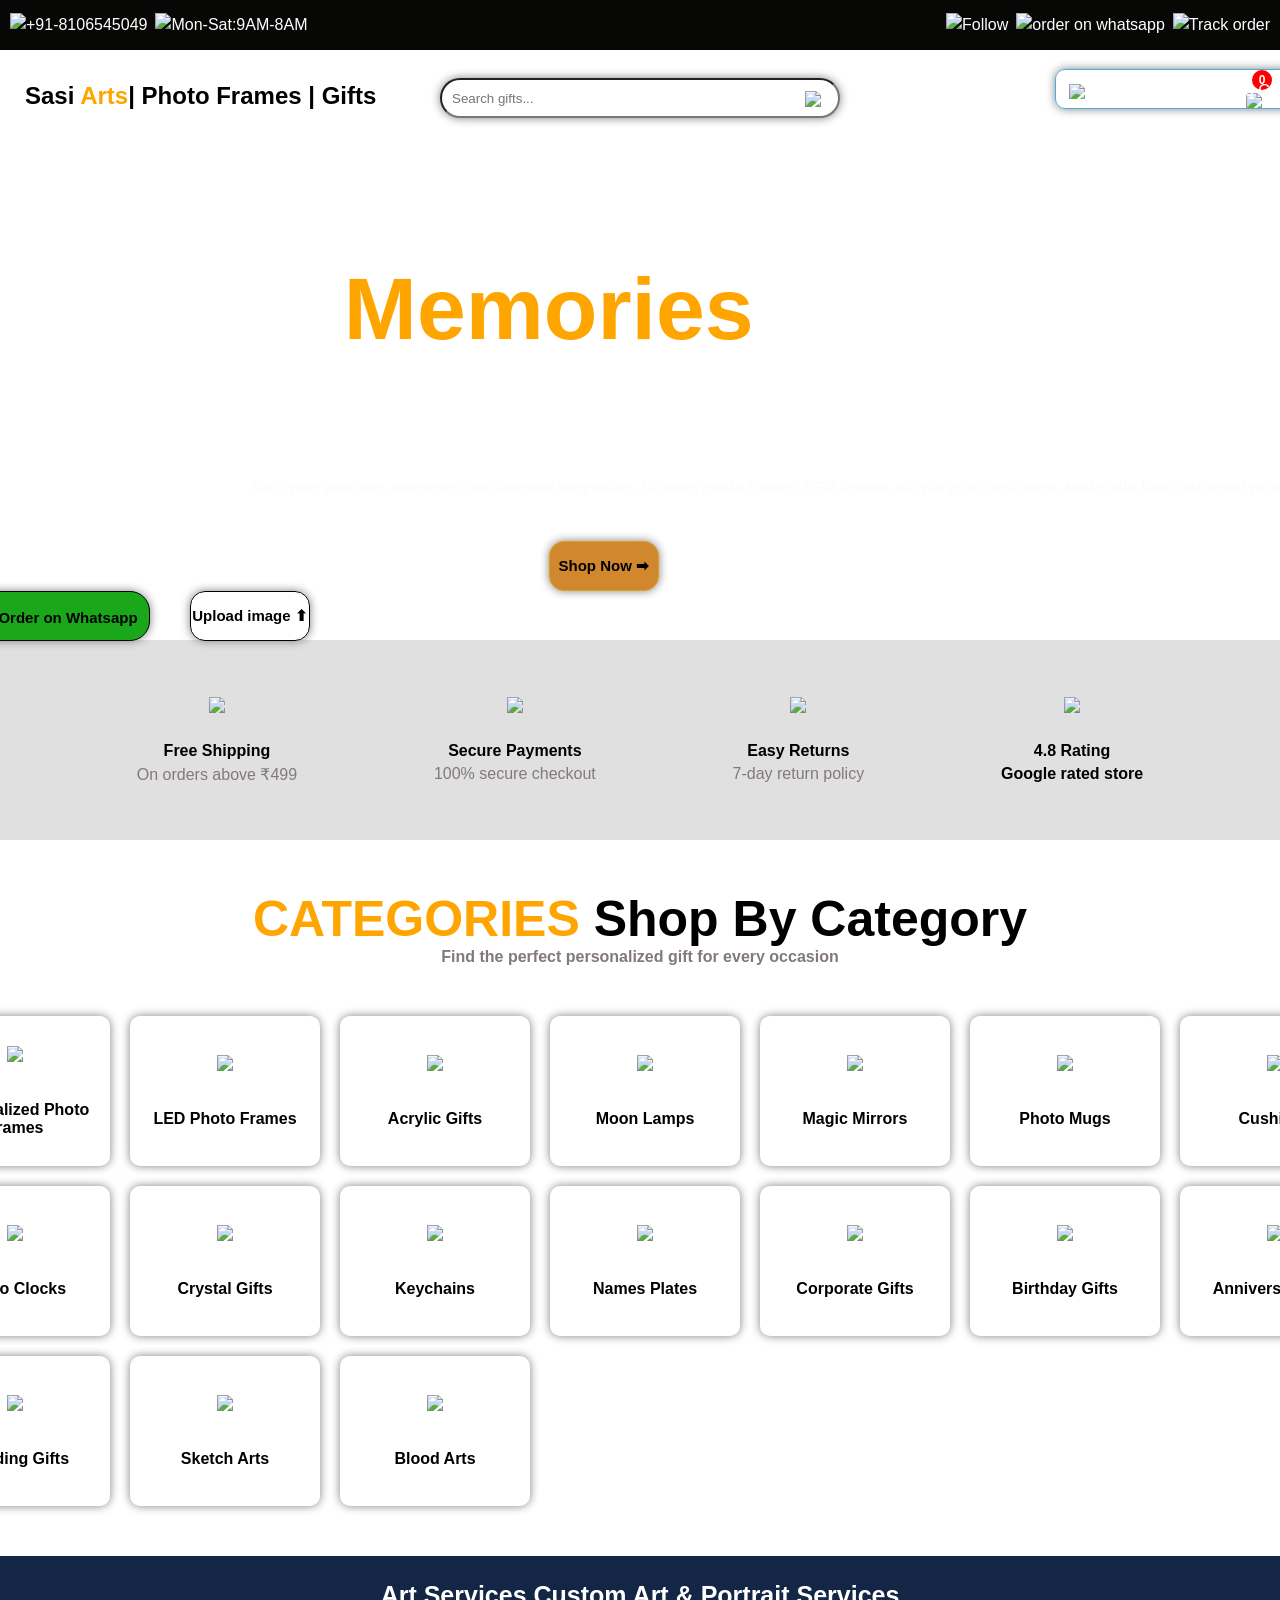
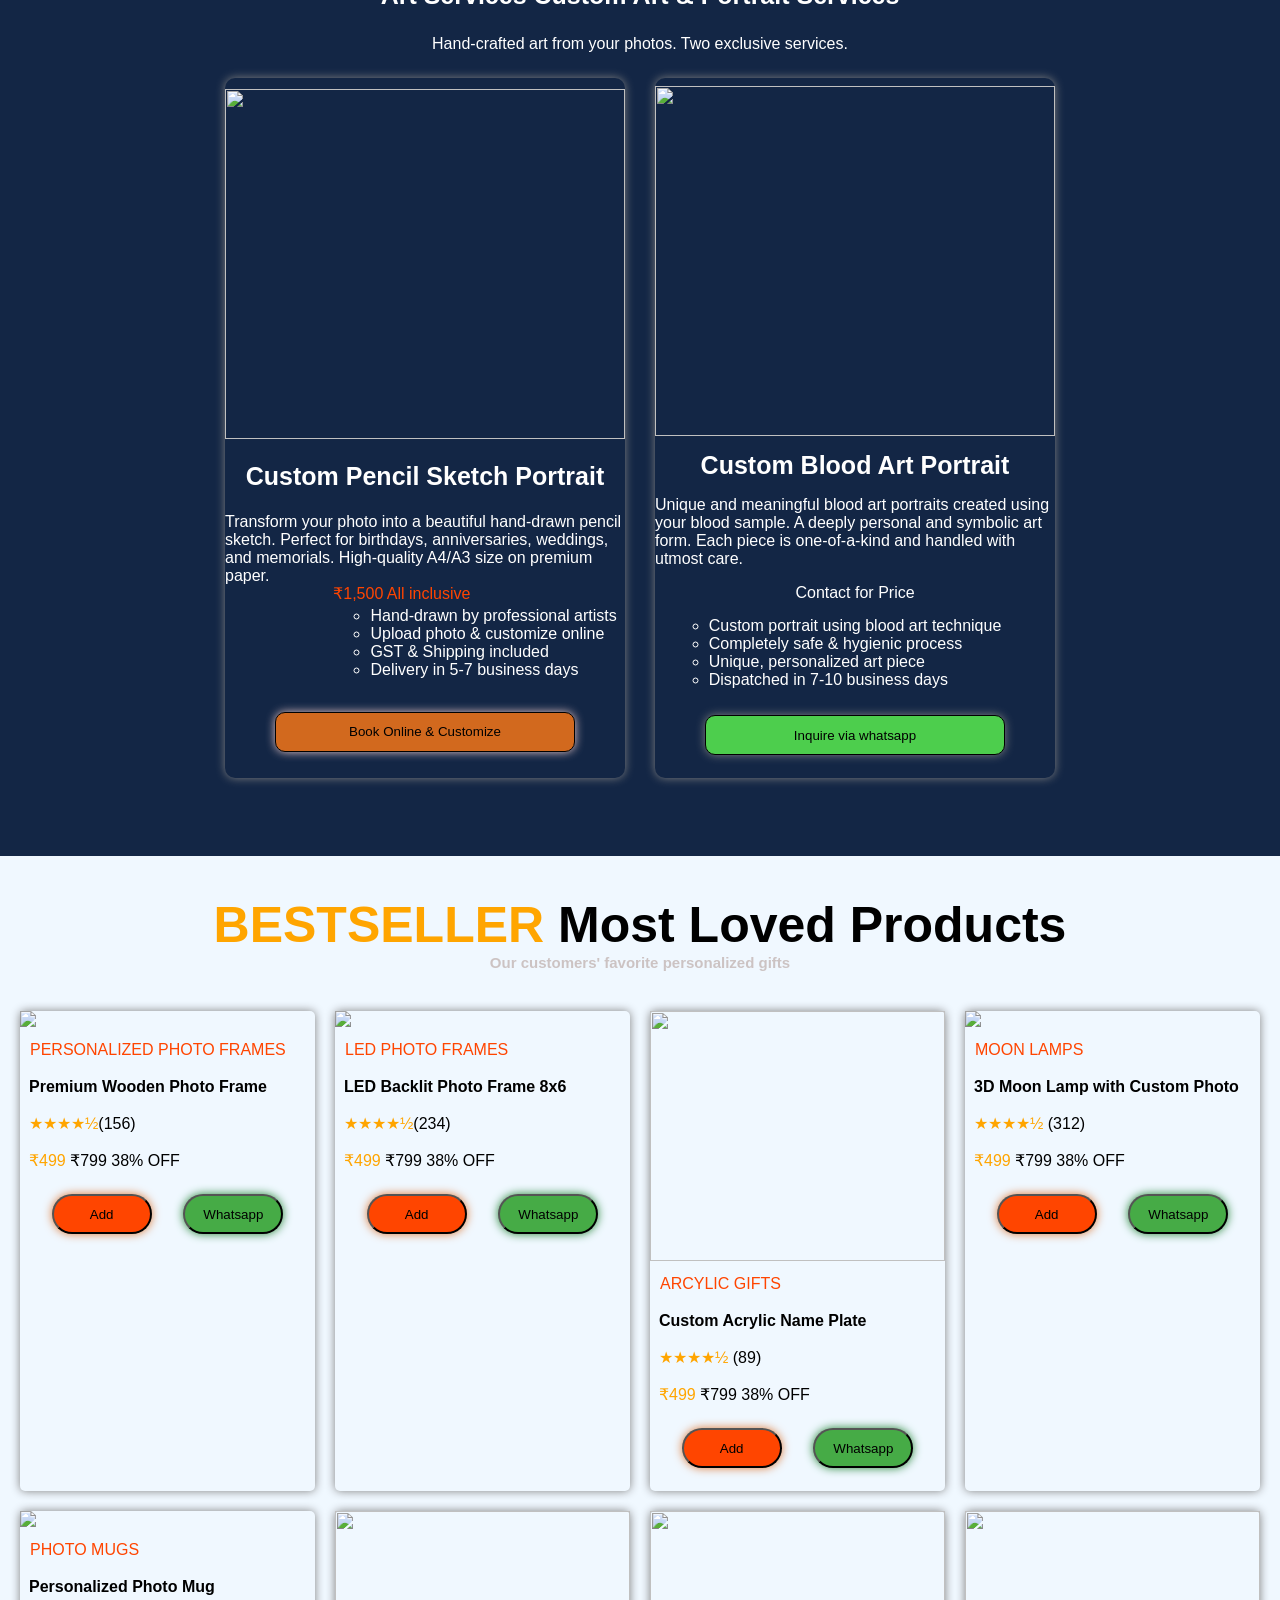
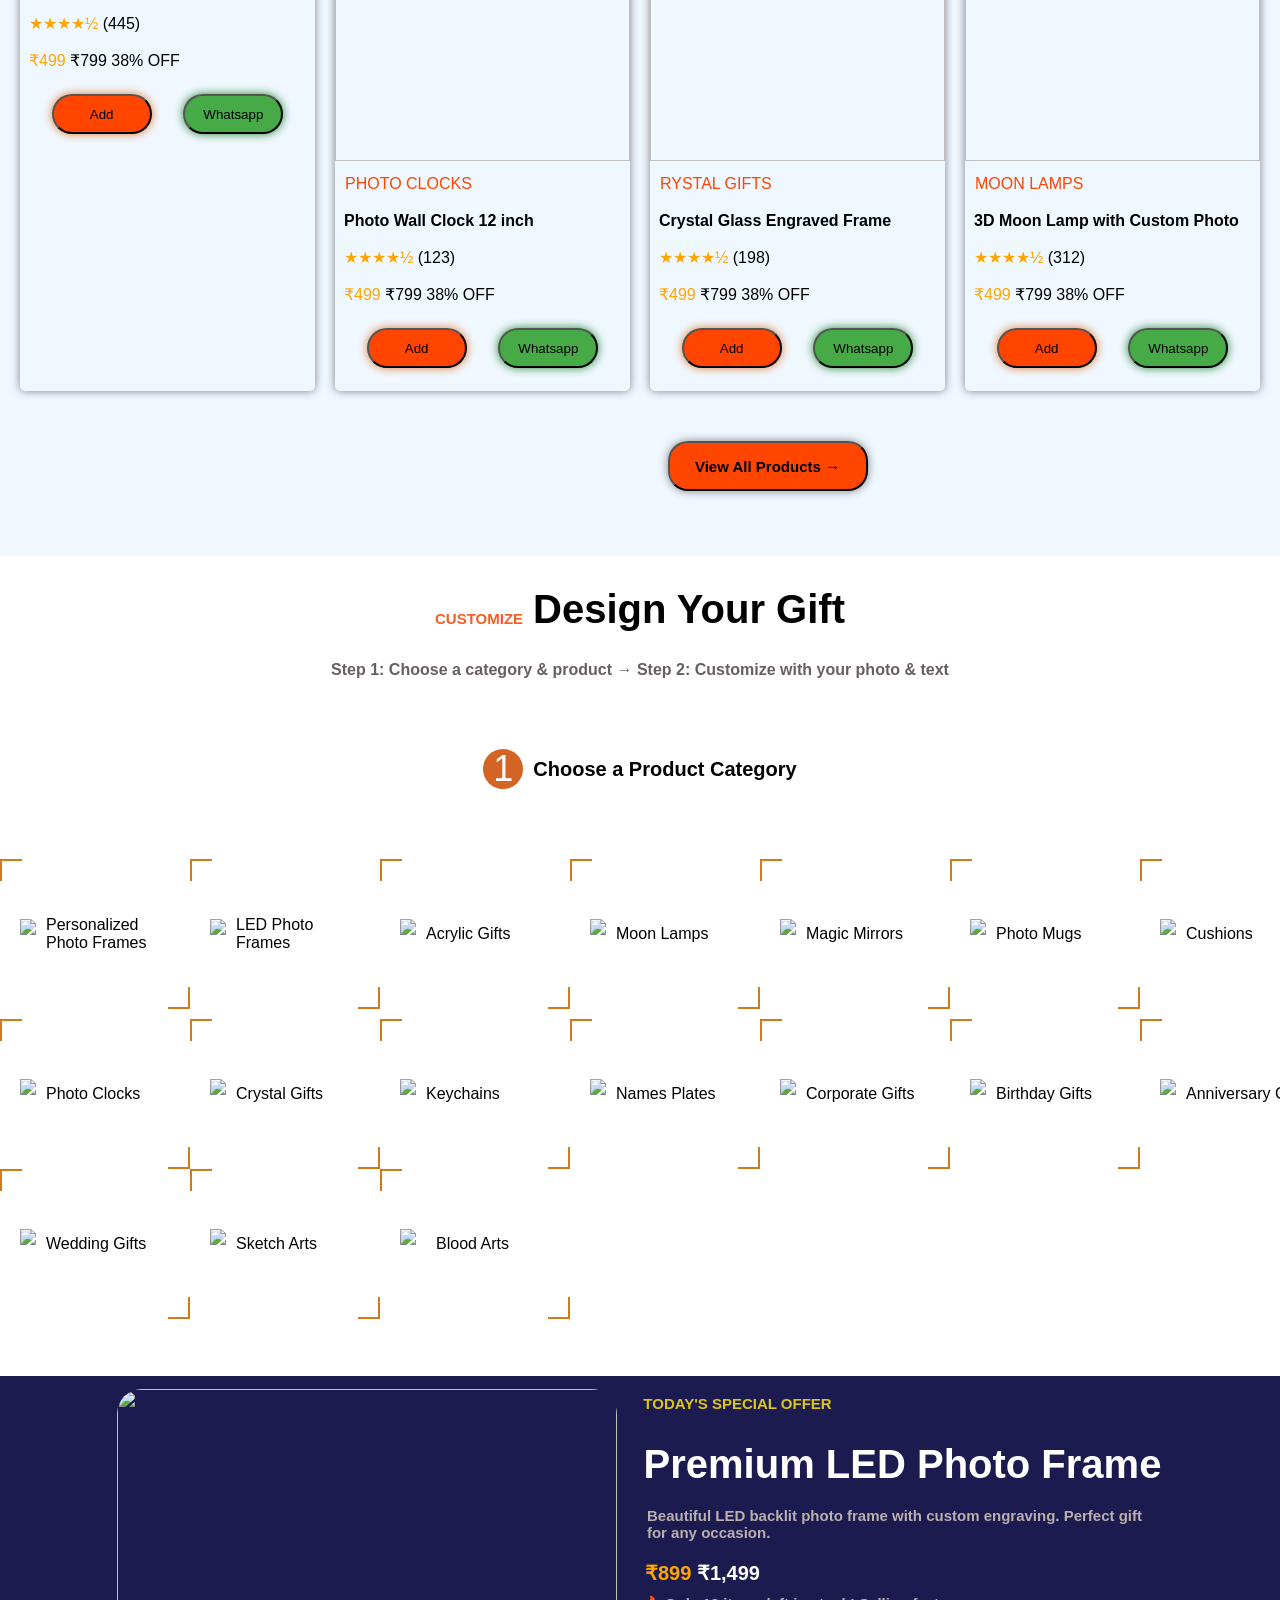
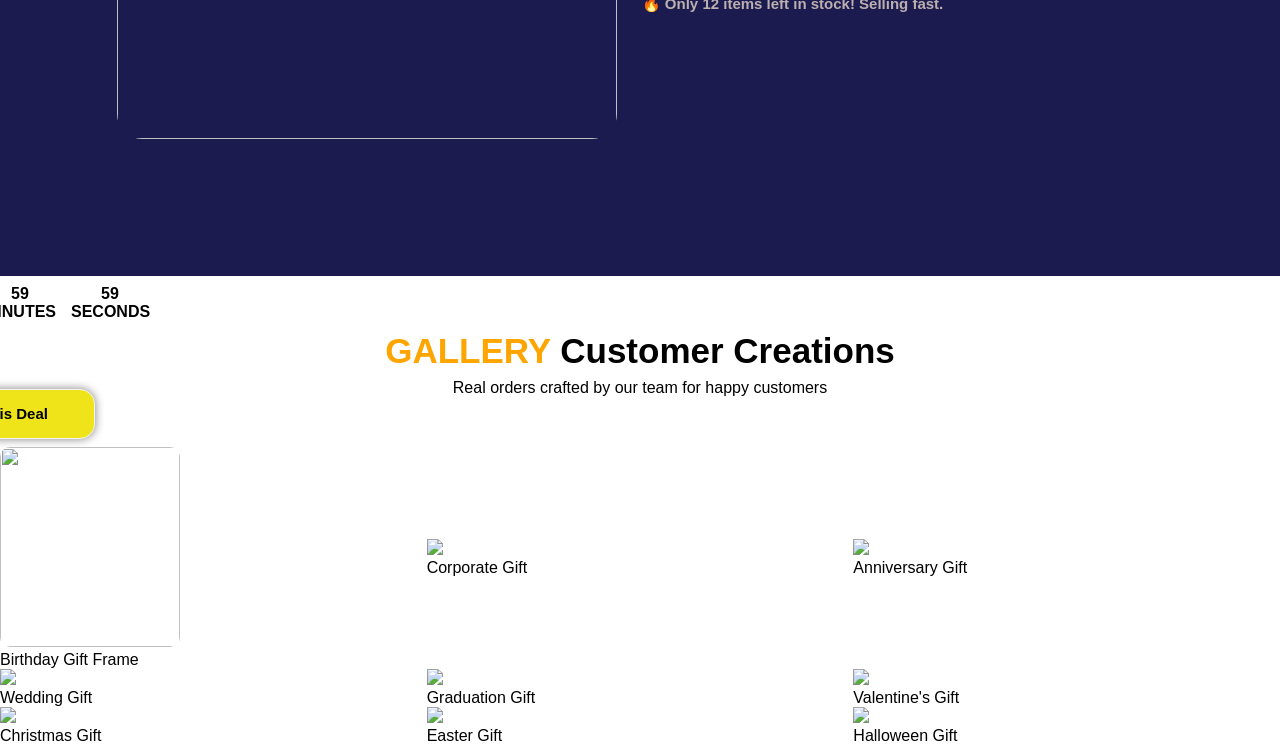
==== index.html @ ccaa00eb "Update index.html" ====
<!DOCTYPE html>
<html lang="en">
<head>
    <meta charset="UTF-8">
    <meta name="viewport" content="width=device-width, initial-scale=1.0">
    <title>Sasi Arts & Photo Frames |Personalized Gifts</title>
    <link rel="stylesheet" href="index.css">
</head>

<body>

<div class="big-container">



                                                        <!-- header section -->

    <div class="container">

        <div class="header">
          <div class="c12">

             <div class="ph-area">
             <img src="telephone.png" height="25" class="ph-img">
             <span><a href="#" class="ph-link">+91-8106545049</a></span>
           </div>

           <div class="time">
            <img src="fast-time.png" height="25" class="time-img">
            <span class="time-span">Mon-Sat:9AM-8AM</span>
           </div>

          </div>
            <div class="c21">
                
           <div class="insta">
           <img src="social.png" height="25" class="insta-img">
           <span><a href="https://www.instagram.com/sasi_arts_and_photo_frames?igsh=NW4yZTU1YXc3ZnZt" class="insta-link">Follow</a></span>
           </div>

           <div class="whatsapp">
           <img src="whatsapp.png" height="25" class="whatsapp-img">
           <span><a href="https://wa.me/918106545049" class="whatsapp-link">order on whatsapp</a></span>
           </div>

          <div class="order-area">
           <img src="delivery.png" height="25" class="order-img">
            <span><a href="#" class="order-link">Track order</a></span>
          </div>

            </div>
        </div>

    </div>


                                                           <!-- Search section -->


    <div class="theme-container">
    
      <div class="left-theme">
        <h2 class="sasi-logo">Sasi <span>Arts</span>| Photo Frames | Gifts</h2>
      </div>

   <div class="search-bar">
    <input type="text" placeholder="Search gifts..." class="search-inputs">
   <span><img src="search.png" height="25" class="search-img"></span>
   </div>
     
    <div class="right-theme">

     <div class="icon-box">
     <img src="whatsapp-logo-removebg-preview.png" height="25" class="whatsapp2">
     <span class="badge">0</span>
     </div>

     <div class="icon-box">
     <img src="like-removebg-preview.png" height="25" class="like">
     <span class="badge">0</span>
     </div>

     <div class="icon-box">
     <img src="tote-bag-removebg-preview.png" height="25" class="tote">
     <span class="badge">0</span>
     </div>

    </div>
    </div>

  
                                                           <!-- Main content of the page -->

<div class="main-content">

  <div class="content">

    <div class="gift-area">
      <p class="gift"><img src="gift.png" height="15"> Premium Personalized Gifts</p>
    </div>
   
    <div class="memory-area">
      <h3 class="memory">Create <span>Memories</span> Through<br>Personalized Gifts</h3>
    </div>

    <div class="para-area">
      <p class="para">Turn your precious moments into timeless keepsakes. Custom photo frames, LED frames, acrylic gifts, and more. Made with love, delivered with care.</p>
    </div>

    <div class="btns">
      <button class="btn">Shop Now ➡</button>
    </div>

    <div class="btns">
      <button class="upload">Upload image ⬆</button>
    </div>

    <div class="btns">
      <button class="whtsapp"><img src="whatsapp-logo.png" height="15" class="whatsapp-pic">Order on Whatsapp</button>
    </div>

  </div>

</div>

                                <!-- Tracking  | Rating Section  | Easy Returns | Payments Secure -->


  <div class="cards">

<div class="card1">
<img src="delivery.png" height="40" class="card1-area">
<span class="shipping">Free Shipping</span>
<p class="free">On orders above ₹499</p>

</div>

<div class="card2">
<img src="secure-payment.png" height="40" class="card2-area">
<span class="payment">Secure Payments</span>
<p class="secure">100% secure checkout</p>

</div>

<div class="card3">
<img src="return-box.png" height="40" class="card3-area">
<span class="returns">Easy Returns</span>
<p class="easy">7-day return policy</p>

</div>

<div class="card4">
<img src="star-rating.png" height="40" class="card4-area">
<span class="rating">4.8 Rating</span>
<p class="star">Google rated store</p>

</div>

  </div>
 
                                                  <!-- Category Section -->

<div class="category-container">

<div class="category-area">
  <h3 class="category1"><span class="cat">CATEGORIES</span> Shop By Category</h3>
  <p class="category2">Find the perfect personalized gift for every occasion</p>
</div>

</div>

                                                     <!-- Grid Section-->

<div class="grid-container">

<div class="grid1">
<img src="frame.png" height="30" class="frame1">
<p class="frame">Personalized Photo Frames</p>
</div>

<div class="grid2">
<img src="light-bulb.png" height="30" class="light1">
<p class="light">LED Photo Frames</p>
</div>

<div class="grid3">
<img src="star.png" height="30" class="star1">
<p class="star">Acrylic Gifts</p>
</div>

<div class="grid4">
<img src="night-mode.png" height="30" class="moon1">
<p class="moon">Moon Lamps</p>
</div>

<div class="grid5">
<img src="mirror.png" height="30" class="mirror1">
<p class="mirror">Magic Mirrors</p>
</div>

<div class="grid6">
<img src="drink-coffee.png" height="30" class="coffee1">
<p class="coffee">Photo Mugs</p>
</div>

<div class="grid7">
<img src="sofa.png" height="30" class="sofa1">
<p class="sofa">Cushions</p>
</div>

<div class="grid8">
<img src="clock (1).png" height="30" class="clock1">
<p class="clock">Photo Clocks</p>
</div>

<div class="grid9">
  <img src="jewellery.png" height="30" class="jewellery1">
  <p class="jewellery">Crystal Gifts</p>
</div>

<div class="grid10">
  <img src="keychain.png" height="30" class="keychain1">
  <p class="keychain">Keychains</p>
</div>

<div class="grid11">
  <img src="identity-card.png" height="30" class="identity">
  <p class="identity-card">Names Plates</p>
</div>

<div class="grid12">
  <img src="gift (1).png" height="30" class="gift(1)">
  <p class="gifted">Corporate Gifts</p>
</div>

<div class="grid13">
  <img src="calendar.png" height="30" class="calendar">
  <p class="calendar1">Birthday Gifts</p>
</div>

<div class="grid14">
  <img src="heart-box.png" height="30" class="heart">
  <p class="heart-box">Anniversary Gift</p>
</div>

<div class="grid15">
  <img src="envelope.png" height="30" class="envelope1">
  <p class="envelope">Wedding Gifts</p>
</div>

<div class="grid16">
  <img src="colored-pencils.png" height="30" class="colored">
  <p class="pencils">Sketch Arts</p>
</div>

<div class="grid17">
  <img src="paint-palette.png" height="30" class="paint">
  <p class="palette">Blood Arts</p>
</div>
</div>

                                            <!--Custom Arts & Portrait Services-->

<div class="custom-services">

  <div class="custom-area">
<h3 class="tag">Art Services Custom Art & Portrait Services</h3>
<p class="tag1">Hand-crafted art from your photos. Two exclusive services.</p>
  </div>

<div class="sketch-blood">
    <div class="sketch-cards">
    <img src="WhatsApp Image 2026-06-26 at 9.05.30 PM.jpeg" height="200" class="pic1">
    <h3 class="pic-para">Custom Pencil Sketch Portrait</h3>
    <p class="para-pic">Transform your photo into a beautiful hand-drawn pencil sketch. Perfect for birthdays, anniversaries, weddings, and memorials. High-quality A4/A3 size on premium paper.</p>
    <p class="cash">₹1,500 All inclusive</p>
    <ul class="ul1">
      <li>Hand-drawn by professional artists</li>
      <li>Upload photo & customize online</li>
      <li>GST & Shipping included</li>
      <li>Delivery in 5-7 business days</li>
    </ul>
    <button class="online">Book Online & Customize</button>
  </div>

  <div class="blood-cards">
    <img src="WhatsApp Image 2026-06-26 at 9.06.31 PM.jpeg" height="200" class="photo1">
    <h3 class="tag2">Custom Blood Art Portrait</h3>
    <p class="tag3">Unique and meaningful blood art portraits created using your blood sample. A deeply personal and symbolic art form. Each piece is one-of-a-kind and handled with utmost care.</p>
    <p class="price">Contact for Price</p>
    <ul>
      <li>Custom portrait using blood art technique</li>
      <li>Completely safe & hygienic process</li>
      <li>Unique, personalized art piece</li>
      <li>Dispatched in 7-10 business days</li>
    </ul>
    <button class="inquire">Inquire via whatsapp</button>
  </div>
</div>


</div>


                                                   <!--Most Loved Products section-->

<div class="loved-section">


 <div class="heading-section">
    <h3 class="best-seller"><span>BESTSELLER </span>Most Loved Products</h3>
    <p class="best-sell">Our customers' favorite personalized gifts</p>
  </div>
<div class="products-section">


  <div class="pencil-images">
<img src="pexels-lucas-george-wendt-2279952-4519775.jpg" height="250" class="pencil-area">
<p class="pencil1">PERSONALIZED PHOTO FRAMES</p>
<p class="pencil2">Premium Wooden Photo Frame</p>
<p class="pencil3"><span>★★★★½</span>(156)</p>
<p class="offer"><span>₹499 </span> ₹799 38% OFF</p>
<div class="buttons">
  <button class="pencil-btn">Add</button>
<button class="pencil-btn1">Whatsapp</button>
</div>
  </div>

  <div class="led-images">
    <img src="pexels-didsss-1367230.jpg" height="250" class="led-area">
    <p class="led1">LED PHOTO FRAMES</p>
    <p class="led2">LED Backlit Photo Frame 8x6</p>
    <p class="led3"><span>★★★★½</span>(234)</p>
    <p class="offer"><span>₹499 </span>₹799 38% OFF</p>
    <div class="buttons">
      <button class="led-btn">Add</button>
    <button class="led-btn1">Whatsapp</button>
    </div>
  </div>

  <div class="watch-images">
    <img src="pexels-oguz-kagan-cevik-247212801-31642726.jpg" height="250" class="watch-area">
    <p class="watch1">ARCYLIC GIFTS</p>
    <p class="watch2">Custom Acrylic Name Plate</p>
    <p class="watch3"><span>★★★★½</span>
(89)</p>
    <p class="offer"><span>₹499 </span> ₹799 38% OFF</p>
  <div class="buttons">
      <button class="watch-btn">Add</button>
    <button class="watch-btn1">Whatsapp</button>
  </div>
  </div>

  <div class="headphone-images">
    <img src="pexels-spal-210927.jpg" height="250" class="headphone-area">
    <p class="head1">MOON LAMPS</p>
    <p class="head2">3D Moon Lamp with Custom Photo</p>
    <p class="head3"><span>★★★★½</span>
(312)</p>
    <p class="offer"><span>₹499 </span> ₹799 38% OFF</p>
    <div class="buttons">
      <button class="head-btn">Add</button>
    <button class="head-btn1">Whatsapp</button>
    </div>
  </div>

  <div class="mugs-images">
    <img src="pexels-arturoaez225-30443919.jpg" height="250" class="mugs-area">
    <p class="mug1">PHOTO MUGS</p>
    <p class="mug2">Personalized Photo Mug</p>
    <p class="mug3"><span>★★★★½</span>
(445)</p>
    <p class="offer"><span>₹499 </span> ₹799 38% OFF</p>
    <div class="buttons">
      <button class="mug-btn">Add</button>
    <button class="mug-btn1">Whatsapp</button>
    </div>
  </div>

  <div class="wall-images">
    <img src="pexels-ron-lach-10676926.jpg" height="250" class="wall-area">
    <p class="wall1">PHOTO CLOCKS</p>
    <p class="wall2">Photo Wall Clock 12 inch</p>
    <p class="wall3"><span>★★★★½</span>
(123)</p>
    <p class="offer"><span>₹499 </span> ₹799 38% OFF</p>
   <div class="buttons">
     <button class="wall-btn">Add</button>
    <button class="wall-btn1">Whatsapp</button>
   </div>
  </div>

  <div class="shoes-images">
    <img src="pexels-adanvdo-42038771-8079829.jpg" height="250" class="shoe-area">
    <p class="shoe1">RYSTAL GIFTS</p>
    <p class="shoe2">Crystal Glass Engraved Frame</p>
    <p class="shoe3"><span>★★★★½</span>
(198)</p>
    <p class="offer"><span>₹499 </span> ₹799 38% OFF</p>
  <div class="buttons">
      <button class="shoe-btn">Add</button>
    <button class="shoe-btn1">Whatsapp</button>
  </div>
  </div>

 <div class="headset-images">
    <img src="pexels-harveyvillarino-5269699.jpg" height="250" class="headset-area">
    <p class="head11">MOON LAMPS</p>
    <p class="head22">3D Moon Lamp with Custom Photo</p>
    <p class="head33"><span>★★★★½</span>
(312)</p>
    <p class="offer"><span>₹499 </span>₹799 38% OFF</p>
   <div class="buttons">
     <button class="headphone-btn">Add</button>
    <button class="headphone-btn1">Whatsapp</button>
   </div>
  </div>

  <div class="view-section">
    <button class="all">View All Products →</button>
  </div>

</div>

</div>

                                                             <!--Another gift section-->

<div class="another-section">

<div class="design-section">
  <h3 class="design1">CUSTOMIZE</h3>
  <p class="design2">Design Your Gift</p>
</div>

<div class="design-area">
  <p class="design3">Step 1: Choose a category & product → Step 2: Customize with your photo & text</p>
</div>

<div class="choose-section">
  <p class="circle">1</p>
  <p class="choose1">Choose a Product Category</p>
</div>

<div class="grid-part">


<div class="grid101">
<img src="frame.png" height="30" class="frame11">
<p class="frame22">Personalized Photo Frames</p>
</div>

<div class="grid22">
<img src="light-bulb.png" height="30" class="light11">
<p class="light22">LED Photo Frames</p>
</div>

<div class="grid33">
<img src="star.png" height="30" class="star11">
<p class="star22">Acrylic Gifts</p>
</div>

<div class="grid44">
<img src="night-mode.png" height="30" class="moon11">
<p class="moon22">Moon Lamps</p>
</div>

<div class="grid55">
<img src="mirror.png" height="30" class="mirror11">
<p class="mirror22">Magic Mirrors</p>
</div>

<div class="grid66">
<img src="drink-coffee.png" height="30" class="coffee11">
<p class="coffee22">Photo Mugs</p>
</div>

<div class="grid77">
<img src="sofa.png" height="30" class="sofa11">
<p class="sofa22">Cushions</p>
</div>

<div class="grid88">
<img src="clock (1).png" height="30" class="clock11">
<p class="clock22">Photo Clocks</p>
</div>

<div class="grid99">
  <img src="jewellery.png" height="30" class="jewellery11">
  <p class="jewellery22">Crystal Gifts</p>
</div>

<div class="grid100">
  <img src="keychain.png" height="30" class="keychain11">
  <p class="keychain22">Keychains</p>
</div>

<div class="grid111">
  <img src="identity-card.png" height="30" class="identity11">
  <p class="identity22">Names Plates</p>
</div>

<div class="grid122">
  <img src="gift (1).png" height="30" class="gift11">
  <p class="gift22">Corporate Gifts</p>
</div>

<div class="grid133">
  <img src="calendar.png" height="30" class="calendar11">
  <p class="calendar22">Birthday Gifts</p>
</div>

<div class="grid144">
  <img src="heart-box.png" height="30" class="heart11">
  <p class="heart22">Anniversary Gift</p>
</div>

<div class="grid155">
  <img src="envelope.png" height="30" class="envelope11">
  <p class="envelope22">Wedding Gifts</p>
</div>

<div class="grid166">
  <img src="colored-pencils.png" height="30" class="colored11">
  <p class="pencils22">Sketch Arts</p>
</div>

<div class="grid177">
  <img src="paint-palette.png" height="30" class="paint11">
  <p class="palette22">Blood Arts</p>
</div>

</div>


</div>

                                                        <!--Premium LED Photo Frames-->


<div class="premium-section">


<div class="premium">
  <img src="cafe-img.webp" height="200" class="cafe-img">
</div>

<div class="special">
<h3 class="special-offer">TODAY'S  SPECIAL OFFER</h3>
<p class="premium-led">Premium LED Photo Frame</p>
<p class="occasion">Beautiful LED backlit photo frame with custom engraving. Perfect gift<br> for any occasion.</p>
<p class="rate"><span class="rate1">₹899</span> ₹1,499</p>
<p class="selling-items">🔥 Only 12 items left in stock! Selling fast.</p>
</div>

<div class="numbers">
  <p class="hr">23 HOURS</p>
  <p class="min">59 MINUTES</p>
  <p class="sec">59 SECONDS</p>
</div>


<div class="grab">
  <button class="this-deal">Grab This Deal</button>
</div>

</div>


                                                    <!--customer section-->


  <div class="customer-area">
  <h3 class="customer"><span>GALLERY </span>Customer Creations</h3>
  <p class="area">Real orders crafted by our team for happy customers</p>
</div>

<div class="customer-section">

<div class="gallery-section">


<div class="anime1">
  <img src="download.jpg" height="100" class="anime-img">
  <p class="anime11">Birthday Gift Frame</p>
</div>

<div class="anime2">
 <img src="WhatsApp Image 2026-06-30 at 5.47.49 PM.jpeg" height="100" class="anime-img1">
  <p class="anime22">Corporate Gift</p>
</div>

<div class="anime3">
<img src="WhatsApp Image 2026-06-26 at 9.05.30 PM.jpeg" height="200" class="anime-img2">
  <p class="anime33">Anniversary Gift</p>
  </p>
</div>

<div class="anime4">
  <img src="WhatsApp Image 2026-06-26 at 9.06.31 PM.jpeg" height="100" class="anime-img3">
  <p class="anime44">Wedding Gift</p>
</div>

<div class="anime5">
  <img src="WhatsApp Image 2026-06-30 at 5.47.49 PM.jpeg" height="100" class="anime-img4">
  <p class="anime55">Graduation Gift</p>
</div>


<div class="anime6">
  <img src="WhatsApp Image 2026-06-30 at 5.48.29 PM.jpeg" height="100" class="anime-img5">
  <p class="anime66">Valentine's Gift</p>
</div>


<div class="anime7">
  <img src="WhatsApp Image 2026-06-30 at 5.48.48 PM.jpeg" height="100" class="anime-img6">
  <p class="anime77">Christmas Gift</p>
</div>


 
<div class="anime8">
   <img src="images.jpg" class="anime-img7">
  <p class="anime88">Easter Gift</p>
</div>



<div class="anime9">
  <img src="magic-mirror.jpg" class="anime-img8">
  <p class="anime99">Halloween Gift</p>
</div>


</div>


  </div>



</body>
</html>
---- index.css ----
*{
 margin:0;
 padding:0;
 box-sizing:border-box;
 font-family:Arial, Helvetica, sans-serif;
}


body{
    overflow-x: hidden;
}

.container{
 background-color:antiquewhite;
flex-wrap:wrap;
}


.header{
height:50px;
 background-color:rgb(7, 7, 6);
 display:flex;
 flex-wrap:wrap;
 justify-content:space-between;
 gap:5px;
}


.c12{
display:flex;
 flex-wrap:wrap;
 justify-content:none;
 gap:8px;
}


.c21{
display:flex;
 flex-wrap:wrap;
 justify-content:none;
 gap:8px;
}


.ph-area{
 display:flex;
 flex-wrap:wrap;
 align-items:center;
 margin-left:10px;
}


.time{
 display:flex;
 flex-wrap:wrap;
 align-items:center;
}


.insta{
display:flex;
 flex-wrap:wrap;
 align-items:center;
}


.whatsapp{ 
display:flex;
 flex-wrap:wrap;
 align-items:center;
 gap:0px;
}


.order-area{
display:flex;
 flex-wrap:wrap;
align-items:center;
 margin-right:10px;
}


.ph-link{
text-decoration:none;
color:white;
 flex-wrap: wrap;
}


.ph-link:hover{
 color:orange;
flex-wrap: wrap;
}


.time-span{
 color:white;
flex-wrap: wrap;
}


.time-span:hover{
color:orange;
flex-wrap: wrap;
}


.insta-link{
text-decoration:none;
 color:white;
 flex-wrap: wrap;
}


.insta-link:hover{
 color:orange;
 flex-wrap: wrap;
}


.whatsapp-link{
text-decoration:none;
color:white;
flex-wrap: wrap;
}


.whatsapp-link:hover{
 color:orange;
 flex-wrap: wrap;
}


.order-link{
text-decoration:none;
color:white;
flex-wrap: wrap;
}


.order-link:hover{
color:orange;
 flex-wrap: wrap;
}


.search-bar{
display:flex;
flex-wrap:wrap;
align-items:center;
justify-content:center;
 cursor: pointer;
}


.search-bar input:hover{
border:1px solid orangered;
}


.search-inputs{
 width:400px;
 height:40px;
 border-radius:20px;
 box-shadow: 0 0 10px gray;
padding:10px;
flex-wrap: wrap;
cursor: pointer;
}


.search-img{
margin-left:-35px;
 cursor:pointer;
 margin-top:6px;
 flex-wrap: wrap;
}


.theme-container{
background-color:rgb(255, 255, 255);
height:90px;
flex-wrap: wrap;
}


.left-theme{
display:flex;
flex-wrap: wrap;
position: relative;
top:32px;
left:25px;
}


span{
 color:orange;
flex-wrap: wrap;
}




.right-theme{
 display:flex;
 flex-wrap:wrap;
 justify-content:center;
 align-items:center;
 gap:20px;
 margin-right:-1300px;
 margin-top:-50px;
}


.icon-box{
position:relative;
flex-wrap: wrap;
font-size:45px;
color: #555;
 cursor:pointer;
}


.badge{
 position:absolute;
 top:2px;
right:-10px;
background-color:red;
 color:white;
 width:20px;
 height:20px;
border-radius:50%;
font-size:12px;
display:flex;
flex-wrap:wrap;
align-items:center;
justify-content:center;
font-weight:bold;
}


.right-theme img:hover{
transform: scale(1.1);
 box-shadow:0 0 10px gray;
}


.main-content{
background-image: url(pexels-george-milton-7014338.jpg);
height:500px;
width:100%;
color:white;
display:flex;
flex-wrap:wrap;
justify-content: center;
align-items: center;
}


.content{
display: flex;
flex-wrap: wrap;
justify-content: center;
align-items: center;
}


.gift{
height:40px;
 width:250px;
 box-shadow: 0 0 10px gray;
 border-radius: 10px;
 border:1px solid rgb(71, 174, 222);
padding:12px;
 gap:8px;
 display: flex;
 flex-wrap: wrap;
justify-content: center;
 align-items: center;
 position: relative;
 left:540px;
bottom:150px;
object-fit: cover;
}


.memory-area{
 font-size:75px;
 color:white;
 position: relative;
 flex-wrap: wrap;
 left:-50px;
}


.para-area{
 display:flex;
flex-wrap:wrap;
justify-content: center;
align-items: center;
}


.para{
 position: relative;
 flex-wrap: wrap;
left: 200px;
font-weight: bold;
 font-size:15px;
color:rgb(254, 251, 251);
}
.btns{
 display: flex;
 flex-wrap: wrap;
 justify-content: space-evenly;
align-items: center;
}


.btn{
 position: relative;
 top: 80px;
 left:-570px;
box-shadow: 0 0 10px gray;
 border:1px solid goldenrod;
 border-radius: 15px;
height: 50px;
 width:110px;
 font-weight: bold;
 font-size: 15px;
 background-color: rgb(208, 135, 46);
cursor: pointer;
flex-wrap: wrap;
}


.btn:hover{
 background-color:none;
 transform: scale(1.1);
 box-shadow: 0 0 10px gray;
}


.upload{
 position: relative;
flex-wrap: wrap;
top: 80px;
 left:-300px;
 box-shadow: 0 0 10px gray;
border:1px solid rgb(1, 1, 1);
border-radius: 15px;
height: 50px;
 width:120px;
font-weight: bold;
font-size: 15px;
background-color:transparent;
cursor: pointer;
}


.upload:hover{
 background-color: none;
box-shadow: 0 0 10px gray;
transform: scale(1.1);
}


.whtsapp{
position: relative;
flex-wrap: wrap;
top: 80px;
left:-640px;
 box-shadow: 0 0 10px gray;
border:1px solid rgb(0, 0, 0);
border-radius: 20px;
height: 50px;
width:180px;
font-weight: bold;
font-size: 15px;
background-color: rgb(26, 168, 26);
cursor: pointer;
}


.whtsapp:hover{
background-color: none;
 box-shadow: 0 0 10px gray;
 transform: scale(1.1);
}


.cards{
 background-color:rgb(225, 224, 224);
 height: 200px;
display:flex;
flex-wrap: wrap;
 justify-content: space-evenly;
align-items: center;
}


.card1{
display:flex;
 flex-direction: column;
 flex-wrap: wrap;
 align-items: center;
gap:5px;
}


.shipping{
 color:black;
font-weight: bold;
}


.free{
 color:#827979
}


.card2{
 display: flex;
 flex-direction: column;
 flex-wrap: wrap;
 align-items: center;
gap:5px;
}


.payment{
 color:black;
 font-weight:bold;
}


.secure{
color:#827979;
}


.card3{
 display: flex;
 flex-direction: column;
 flex-wrap: wrap;
 align-items: center;
gap:5px;
}


.returns{
 color:black;
 font-weight: bold;


}


.easy{
color:#827979;
}


.card4{
 display: flex;
 flex-direction: column;
 flex-wrap: wrap;
 align-items: center;
 gap:5px;
}


.rating{
 color:black;
font-weight:bold;
}


.star{
color:#827979;
}



.category-container{
display:flex;
flex-wrap: wrap;
justify-content: center;
align-items: center;
margin-top:50px;
}


.cat{
 color:orange;
 font-weight: 25px;
 position: relative;
 display: inline-block;
 cursor: pointer;
 gap:20px;
}


.category1{
 color:black;
 font-weight: bold;
 font-size: 50px;
}


.category2{
 color:#827979;
 font-weight: bold;
 text-align: center;
}


.grid-container{
 display:grid;
 justify-content: center;
 align-items: center;
 grid-template-columns:repeat(7,1fr);
 gap:20px;
 margin-left: 10px;
margin-top:50px;
 margin-bottom:50px;
}


.grid1,.grid2,.grid3,.grid4,.grid5,.grid6,.grid7,.grid8,.grid9,.grid10,.grid11,.grid12,.grid13,.grid14,.grid15,.grid16,.grid17{
box-shadow: 0 0 10px gray;
 border-radius: 10px;
 height: 150px;
width:190px;
 justify-content: center;
 display: flex;
 flex-direction: column;
 flex-wrap: wrap;
 align-items: center;
gap:25px;
transition: 0.3s;
}

.frame{
 text-align: center;
}


.grid1:hover{
 border: 1px solid orangered;
 cursor: pointer;
 transform: scale(1.1);
}


.grid2:hover,.grid3:hover,.grid4:hover,.grid5:hover,.grid6:hover,.grid7:hover,.grid8:hover,.grid9:hover,.grid10:hover,.grid11:hover,.grid12:hover,.grid13:hover,.grid14:hover,.grid15:hover,.grid16:hover,.grid17:hover{
border:1px solid orangered;
cursor: pointer;
transform: scale(1.1);
}


.frame{
color:black;
font-weight: bold;
}


.light{
color:black;
 font-weight: bold;
}


.star{
color:black;
font-weight:bold;
}


.moon{
color:black;
font-weight:bold;
}


.mirror{
 color:black;
font-weight: bold;
}


.coffee{
color:black;
 font-weight: bold;
}


.sofa{
color:black;
 font-weight: bold;
}


.clock,.jewellery,.keychain,.identity-card,.gifted,.calendar1,.heart-box,.envelope,.pencils,.palette{
color:black;
font-weight: bold;
}

.custom-services{
    background-color: rgb(19, 38, 69);
    height:900px;
    width:100%;
}

.custom-area h3{
    display: flex;
    flex-direction: column;
    flex-wrap: wrap;
    justify-content: center;
    align-items: center;
    gap:10px;
    color:white;
    padding:25px;
    font-weight: bold;
    font-size: 25px;
}

.custom-area p{
    display: flex;
    flex-wrap: wrap;
    justify-content: center;
    align-items: center;
    color:white;
}

.sketch-blood{
    display: flex;
    flex-wrap: wrap;
    justify-content:center;
    align-items: center;
    gap:30px;
    margin-top:25px;
}

.sketch-cards{
    box-shadow: 0 0 10px gray;
    border-radius: 10px;
    height:700px;
    width:400px;
    display: flex;
    flex-wrap:wrap;
    justify-content: center;
    align-items: center;
    color: white;
}

.blood-cards{
    box-shadow: 0 0 10px gray;
    border-radius: 10px;
    height:700px;
    width:400px;
    display: flex;
    flex-wrap:wrap;
    justify-content: center;
    align-items: center;
    color:white;
}

.online{
    box-shadow: 0 0 10px rgb(230, 198, 198);
    border-radius:10px;
    border:1px solid black;
    width:300px;
    height:40px;
    background-color: chocolate;
    cursor: pointer;
    margin-bottom: 15px;
    margin-top:10px;
}

.online:hover{
background-color: orangered;
border:1px solid rgb(1, 1, 1);
}

.inquire{
    box-shadow: 0 0 10px gray;
    border-radius: 10px;
    border:1px solid black;
    width:300px;
    height:40px;
    background-color: rgb(77, 206, 77);
    cursor: pointer;
    margin-bottom:15px;
    margin-top:10px;
}

.inquire:hover{
    background-color: rgb(135, 195, 75);
    border:1px solid black;
}

.pic1{
    width: 100%;
    height:350px;
}



.photo1{
    width:100%;
    height: 350px;
}

.pic-para,.tag2{
    font-weight: bold;
    font-size:25px;
}

.cash{
    color:orangered;
    position: relative;
    left: 100px;
    top:-50px;
}

ul{
    list-style-type:circle;
}


.heading-section{
    display: flex;
    flex-direction:column;
    flex-wrap: wrap;
    justify-content: center;
    align-items:center;
    padding:40px 20px;
}

.best-seller{
    font-weight:bold;
    font-size: 50px;
}

.best-sell{
    color:rgb(204, 195, 195);
    font-weight:bold;
    font-size:15px;
}

.loved-section{
    background-color: aliceblue;
    height:1300px;
}

.products-section{
    display:grid;
    grid-template-columns: repeat(4,1fr);
    gap:20px;
    margin-left: 20px;
    margin-right: 20px;
    margin-bottom: 25px;
}

.pencil-images,.led-images,.watch-images,.headphone-images,.mugs-images,.wall-images,.shoes-images,.headset-images{
    box-shadow:0 0 10px gray;
    border-radius: 5px;
    height: 480px;
    width:100%;
}

.watch-images img{
   width:100%;
}

.wall-images img{
    width:100%;
}

.shoes-images img{
    width:100%;
}

.headset-images img{
    width:100%;
}

.pencil1{
    color:orangered;
    padding:10px;
}

.led1{
 color:orangered;
    padding:10px;
}

.watch1,.head1,.mug1,.wall1,.shoe1,.head11{
 color:orangered;
    padding:10px;
}

.pencil2,.led2,.watch2,.head2,.mug2,.wall2,.shoe2,.head22{
    font-weight: bold;
    color:black;
   padding:9px;
}

.offer{
    padding:9px;
}

.pencil3,.led3,.watch3,.head3,.mug3,.wall3,.shoe3,.head33{
    padding:9px;
}

.pencil-btn,.led-btn,.watch-btn,.head-btn,.mug-btn,.wall-btn,.shoe-btn,.headphone-btn{
    box-shadow: 0 0 10px rgb(223, 124, 58);
    border-radius: 20px;
    height:40px;
    width:100px;
    background-color: orangered;
    cursor: pointer;
    transition: 0.3s;
}

.pencil-btn:hover,.led-btn:hover,.watch-btn:hover,.head-btn:hover,.mug-btn:hover,.wall-btn:hover,.shoe-btn:hover,.headphone-btn:hover{
transform: scale(1.1);
}



.pencil-btn1,.led-btn1,.watch-btn1,.head-btn1,.mug-btn1,.wall-btn1,.shoe-btn1,.headphone-btn1{
    box-shadow: 0 0 10px rgb(38, 134, 54);
    border-radius: 20px;
    height:40px;
    width:100px;
    background-color: rgb(70, 171, 70);
    cursor: pointer;
    transition: 0.3s;
}


.pencil-btn1:hover,.led-btn1:hover,.watch-btn1:hover,.head-btn1:hover,.mug-btn1:hover,.wall-btn1:hover,.shoe-btn1:hover,.headphone-btn1:hover{
    transform:scale(1.1);
}


.buttons{
    display:flex;
    flex-wrap:wrap;
    justify-content:space-evenly;
    margin-top:15px;
}

.view-section{
display: flex;
flex-wrap:wrap;
justify-content:center;
align-items: center;
margin-right: -1200px;
margin-top: 30px;
}


.all{
    height:50px;
    width:200px;
    border-radius: 20px;
    background-color: orangered;
    color:black;
    font-weight: bold;
    font-size:15px;
    box-shadow: 0 0 10px gray;
    cursor:pointer;
    transition: 0.3s;
}

.all:hover{
    transform: scale(1.1);
}

.another-section{
    background-color: rgb(255, 255, 255);
    margin-top:20px;
    height:800px;
}

.design-section{
    display: flex;
    flex-wrap:wrap;
    justify-content: center;
    align-items: center;
    padding:20px;
    gap:10px;
}

.design1{
    font-weight: bold;
    font-size: 15px;
    color:rgb(245, 93, 38);
}

.design2{
    font-weight: bold;
    position: relative;
    top:-9px;
    font-size: 40px;
}

.design-area{
    display:flex;
    flex-wrap:wrap;
    justify-content: center;
    font-weight: bold;
    color:#695e5e;
}

.choose-section{
    height: 20vh;
    display: flex;
    align-items: center;
    justify-content: center;
    gap:10px;
}

.choose-section .circle{
      width: 40px;
     height:40px;
 border-radius:50%;
 background:#d36424;
 color:#fff;
 display:flex;
 justify-content:center;
 align-items:center;
  font-size:36px;
 cursor:pointer;
 transition:0.3s;
}

.circle:hover{
    transform: scale(1.1);
}

.choose-section .choose1{
    font-weight: bold;
    font-size: 20px;
}

.grid-part{
    display: grid;
    grid-template-columns: repeat(7,1fr);
    height: 20vh;
}



.grid101{
    position:relative;
    display:inline-flex;
    align-items:center;
    gap:10px;
    padding:15px 20px;
    cursor:pointer;
     height:150px;
    width:190px;
    margin-bottom: 10px;
}

.grid101::before,
.grid101::after{
    content:"";
    position:absolute;
    width:20px;
    height:20px;
    transition:0.4s ease;
}

.grid101::before{
    top:0;
    left:0;
    border-top:2px solid #d27919;
    border-left:2px solid #d27919;
}

.grid101::after{
    bottom:0;
    right:0;
    border-bottom:2px solid #d27919;
    border-right:2px solid  #d27919;
}

.grid101:hover::before,
.grid101:hover::after{
    width:100%;
    height:100%;
}

.grid101:hover{
    color:#d27919;
     box-shadow: 0 0 10px orangered;
}


.grid22{
    position:relative;
    display:inline-flex;
    align-items:center;
    gap:10px;
    padding:15px 20px;
    cursor:pointer;
     height:150px;
    width:190px;
}

.grid22::before,
.grid22::after{
    content:"";
    position:absolute;
    width:20px;
    height:20px;
    transition:0.4s ease;
}

.grid22::before{
    top:0;
    left:0;
    border-top:2px solid #d27919;
    border-left:2px solid #d27919;
}

.grid22::after{
    bottom:0;
    right:0;
    border-bottom:2px solid #d27919;
    border-right:2px solid #d27919;
}

.grid22:hover::before,
.grid22:hover::after{
    width:100%;
    height:100%;
}

.grid22:hover{
    color:#d27919;
      box-shadow: 0 0 10px orangered;
}

.grid33{
    position:relative;
    display:inline-flex;
    align-items:center;
    gap:10px;
    padding:15px 20px;
    cursor:pointer;
     height:150px;
    width:190px;
}

.grid33::before,
.grid33::after{
    content:"";
    position:absolute;
    width:20px;
    height:20px;
    transition:0.4s ease;
}

.grid33::before{
    top:0;
    left:0;
    border-top:2px solid #d27919;
    border-left:2px solid #d27919;
}

.grid33::after{
    bottom:0;
    right:0;
    border-bottom:2px solid #d27919;
    border-right:2px solid #d27919;
}

.grid33:hover::before,
.grid33:hover::after{
    width:100%;
    height:100%;
}

.grid33:hover{
    color:#d27919;
      box-shadow: 0 0 10px orangered;
}

.grid44{
    position:relative;
    display:inline-flex;
    align-items:center;
    gap:10px;
    padding:15px 20px;
    cursor:pointer;
     height:150px;
    width:190px;
}

.grid44::before,
.grid44::after{
    content:"";
    position:absolute;
    width:20px;
    height:20px;
    transition:0.4s ease;
}

.grid44::before{
    top:0;
    left:0;
    border-top:2px solid #d27919;
    border-left:2px solid #d27919;
}

.grid44::after{
    bottom:0;
    right:0;
    border-bottom:2px solid #d27919;
    border-right:2px solid #d27919;
}

.grid44:hover::before,
.grid44:hover::after{
    width:100%;
    height:100%;
}

.grid44:hover{
    color:#d27919;
     box-shadow: 0 0 10px orangered;
}


.grid55{
    position:relative;
    display:inline-flex;
    align-items:center;
    gap:10px;
    padding:15px 20px;
    cursor:pointer;
     height:150px;
    width:190px;
}

.grid55::before,
.grid55::after{
    content:"";
    position:absolute;
    width:20px;
    height:20px;
    transition:0.4s ease;
}

.grid55::before{
    top:0;
    left:0;
    border-top:2px solid #d27919;
    border-left:2px solid #d27919;
}

.grid55::after{
    bottom:0;
    right:0;
    border-bottom:2px solid #d27919;
    border-right:2px solid #d27919;
}

.grid55:hover::before,
.grid55:hover::after{
    width:100%;
    height:100%;
}

.grid55:hover{
    color:#d27919;
     box-shadow: 0 0 10px orangered;
}



.grid66{
    position:relative;
    display:inline-flex;
    align-items:center;
    gap:10px;
    padding:15px 20px;
    cursor:pointer;
     height:150px;
    width:190px;
}

.grid66::before,
.grid66::after{
    content:"";
    position:absolute;
    width:20px;
    height:20px;
    transition:0.4s ease;
}

.grid66::before{
    top:0;
    left:0;
    border-top:2px solid #d27919;
    border-left:2px solid #d27919;
}

.grid66::after{
    bottom:0;
    right:0;
    border-bottom:2px solid #d27919;
    border-right:2px solid #d27919;
}

.grid66:hover::before,
.grid66:hover::after{
    width:100%;
    height:100%;
}

.grid66:hover{
    color:#d27919;
    box-shadow: 0 0 10px orangered;
}

.grid77{
    position:relative;
    display:inline-flex;
    align-items:center;
    gap:10px;
    padding:15px 20px;
    cursor:pointer;
     height:150px;
    width:190px;
}

.grid77::before,
.grid77::after{
    content:"";
    position:absolute;
    width:20px;
    height:20px;
    transition:0.4s ease;
}

.grid77::before{
    top:0;
    left:0;
    border-top:2px solid #d27919;
    border-left:2px solid #d27919;
}

.grid77::after{
    bottom:0;
    right:0;
    border-bottom:2px solid #d27919;
    border-right:2px solid #d27919;
}

.grid77:hover::before,
.grid77:hover::after{
    width:100%;
    height:100%;
}

.grid77:hover{
    color:#d27919;
     box-shadow: 0 0 10px orangered;
}

.grid88{
    position:relative;
    display:inline-flex;
    align-items:center;
    gap:10px;
    padding:15px 20px;
    cursor:pointer;
     height:150px;
    width:190px;
}

.grid88::before,
.grid88::after{
    content:"";
    position:absolute;
    width:20px;
    height:20px;
    transition:0.4s ease;
}

.grid88::before{
    top:0;
    left:0;
    border-top:2px solid #d27919;
    border-left:2px solid #d27919;
}

.grid88::after{
    bottom:0;
    right:0;
    border-bottom:2px solid #d27919;
    border-right:2px solid #d27919;
}

.grid88:hover::before,
.grid88:hover::after{
    width:100%;
    height:100%;
}

.grid88:hover{
    color:#d27919;
       box-shadow: 0 0 10px orangered;
}

.grid99{
    position:relative;
    display:inline-flex;
    align-items:center;
    gap:10px;
    padding:15px 20px;
    cursor:pointer;
     height:150px;
    width:190px;
}

.grid99::before,
.grid99::after{
    content:"";
    position:absolute;
    width:20px;
    height:20px;
    transition:0.4s ease;
}

.grid99::before{
    top:0;
    left:0;
    border-top:2px solid #d27919;
    border-left:2px solid #d27919;
}

.grid99::after{
    bottom:0;
    right:0;
    border-bottom:2px solid #d27919;
    border-right:2px solid #d27919;
}

.grid99:hover::before,
.grid99:hover::after{
    width:100%;
    height:100%;
}

.grid99:hover{
    color:#d27919;
      box-shadow: 0 0 10px orangered;
}

.grid100{
    position:relative;
    display:inline-flex;
    align-items:center;
    gap:10px;
    padding:15px 20px;
    cursor:pointer;
     height:150px;
    width:190px;
}

.grid100::before,
.grid100::after{
    content:"";
    position:absolute;
    width:20px;
    height:20px;
    transition:0.4s ease;
}

.grid100::before{
    top:0;
    left:0;
    border-top:2px solid #d27919;
    border-left:2px solid #d27919;
}

.grid100::after{
    bottom:0;
    right:0;
    border-bottom:2px solid #d27919;
    border-right:2px solid #d27919;
}

.grid100:hover::before,
.grid100:hover::after{
    width:100%;
    height:100%;
}

.grid100:hover{
    color:#d27919;
      box-shadow: 0 0 10px orangered;
}

.grid111{
    position:relative;
    display:inline-flex;
    align-items:center;
    gap:10px;
    padding:15px 20px;
    cursor:pointer;
     height:150px;
    width:190px;
}

.grid111::before,
.grid111::after{
    content:"";
    position:absolute;
    width:20px;
    height:20px;
    transition:0.4s ease;
}

.grid111::before{
    top:0;
    left:0;
    border-top:2px solid #d27919;
    border-left:2px solid #d27919;
}

.grid111::after{
    bottom:0;
    right:0;
    border-bottom:2px solid #d27919;
    border-right:2px solid #d27919;
}

.grid111:hover::before,
.grid111:hover::after{
    width:100%;
    height:100%;
}

.grid111:hover{
    color:#d27919;
    box-shadow: 0 0 10px orangered;
}

.grid122{
    position:relative;
    display:inline-flex;
    align-items:center;
    gap:10px;
    padding:15px 20px;
    cursor:pointer;
     height:150px;
    width:190px;
}

.grid122::before,
.grid122::after{
    content:"";
    position:absolute;
    width:20px;
    height:20px;
    transition:0.4s ease;
}

.grid122::before{
    top:0;
    left:0;
    border-top:2px solid #d27919;
    border-left:2px solid #d27919;
}

.grid122::after{
    bottom:0;
    right:0;
    border-bottom:2px solid #d27919;
    border-right:2px solid #d27919;
}

.grid122:hover::before,
.grid122:hover::after{
    width:100%;
    height:100%;
}

.grid122:hover{
    color:#d27919;
     box-shadow: 0 0 10px orangered;
}

.grid133{
    position:relative;
    display:inline-flex;
    align-items:center;
    gap:10px;
    padding:15px 20px;
    cursor:pointer;
     height:150px;
    width:190px;
}

.grid133::before,
.grid133::after{
    content:"";
    position:absolute;
    width:20px;
    height:20px;
    transition:0.4s ease;
}

.grid133::before{
    top:0;
    left:0;
    border-top:2px solid #d27919;
    border-left:2px solid #d27919;
}

.grid133::after{
    bottom:0;
    right:0;
    border-bottom:2px solid #d27919;
    border-right:2px solid #d27919;
}

.grid133:hover::before,
.grid133:hover::after{
    width:100%;
    height:100%;
}

.grid133:hover{
    color:#d27919;
       box-shadow: 0 0 10px orangered;
}

.grid144{
    position:relative;
    display:inline-flex;
    align-items:center;
    gap:10px;
    padding:15px 20px;
    cursor:pointer;
     height:150px;
    width:190px;
}

.grid144::before,
.grid144::after{
    content:"";
    position:absolute;
    width:20px;
    height:20px;
    transition:0.4s ease;
}

.grid144::before{
    top:0;
    left:0;
    border-top:2px solid #d27919;
    border-left:2px solid #d27919;
}

.grid144::after{
    bottom:0;
    right:0;
    border-bottom:2px solid #d27919;
    border-right:2px solid #d27919;
}

.grid144:hover::before,
.grid144:hover::after{
    width:100%;
    height:100%;
}

.grid144:hover{
    color:#d27919;
     box-shadow: 0 0 10px orangered;
}

.grid155{
    position:relative;
    display:inline-flex;
    align-items:center;
    gap:10px;
    padding:15px 20px;
    cursor:pointer;
     height:150px;
    width:190px;
}

.grid155::before,
.grid155::after{
    content:"";
    position:absolute;
    width:20px;
    height:20px;
    transition:0.4s ease;
}

.grid155::before{
    top:0;
    left:0;
    border-top:2px solid #d27919;
    border-left:2px solid #d27919;
}

.grid155::after{
    bottom:0;
    right:0;
    border-bottom:2px solid #d27919;
    border-right:2px solid #d27919;
}

.grid155:hover::before,
.grid155:hover::after{
    width:100%;
    height:100%;
}

.grid155:hover{
    color:#d27919;
      box-shadow: 0 0 10px orangered;
}

.grid166{
    position:relative;
    display:inline-flex;
    align-items:center;
    gap:10px;
    padding:15px 20px;
    cursor:pointer;
     height:150px;
    width:190px;
}

.grid166::before,
.grid166::after{
    content:"";
    position:absolute;
    width:20px;
    height:20px;
    transition:0.4s ease;
}

.grid166::before{
    top:0;
    left:0;
    border-top:2px solid #d27919;
    border-left:2px solid #d27919;
}

.grid166::after{
    bottom:0;
    right:0;
    border-bottom:2px solid #d27919;
    border-right:2px solid #d27919;
}

.grid166:hover::before,
.grid166:hover::after{
    width:100%;
    height:100%;
}

.grid166:hover{
    color:#d27919;
       box-shadow: 0 0 10px orangered;
}


.grid177{
    position:relative;
    display:inline-flex;
    align-items:center;
    gap:20px;
    padding:15px 20px;
    cursor:pointer;
    height:150px;
    width:190px;

}

.grid177::before,
.grid177::after{
    content:"";
    position:absolute;
    width:20px;
    height:20px;
    transition:0.4s ease;
}

.grid177::before{
    top:0;
    left:0;
    border-top:2px solid #d27919;
    border-left:2px solid #d27919;
}

.grid177::after{
    bottom:0;
    right:0;
    border-bottom:2px solid #d27919;
    border-right:2px solid #d27919;
}

.grid177:hover::before,
.grid177:hover::after{
    width:100%;
    height:100%;
}

.grid177:hover{
    color:#d27919;
     box-shadow: 0 0 10px orangered;
}


.premium-section{
    background-color:rgb(27, 27, 79);
    height: 500px;
    width:100%;
    display: flex;
    flex-direction: row;
    flex-wrap: wrap;
    justify-content: center;
}

.premium{
display:flex;
flex-wrap: wrap;
justify-content: center;
align-items: center;
}


.premium img{
    height: 350px;
    width:500px;
    border-radius: 25px;
}

.special{
    display: flex;
    flex-direction: column;
    flex-wrap:wrap;
    justify-content: center;
    align-items: center;
    margin-left: 25px;
}

.special-offer{
    font-weight: bold;
    font-size: 15px;
    color:rgb(221, 198, 22);
    position: relative;
    top:-120px;
    margin-right:330px;
}

.premium-led{
    font-weight: bold;
    font-size: 40px;
    color:white;
    position:relative;
    top:-90px;
}

.occasion{
    font-weight: bold;
    font-size:15px;
    color:rgb(188, 175, 175);
    position: relative;
    top:-70px;
    margin-right:16px;
}

.rate{
    font-weight:bold;
    font-size: 20px;
    color:white;
    margin-top:-50px;
    margin-right:400px;
}

.selling-items{
    font-weight:bold;
    font-size:15px;
    color:rgb(188,175,175);
    margin-right:220px;
    margin-top:10px;
}

.numbers{
    display:flex;
    flex-direction: row;
    justify-content: center;
    align-items: center;
    gap:10px;
    position: relative;
    top:100px;
    left:-520px;
    font-weight: bold;
}

.hr{
    border:1px solid white;
    height:80px;
    width:80px;
    border-radius:10px;
    text-align: center;
    margin-top: 20px;
}

.min{
    border:1px solid white;
    height:80px;
    width:80px;
    border-radius:10px;
    text-align: center;
    margin-top: 20px;
}

.sec{
    border:1px solid white;
    height:80px;
    width:80px;
    border-radius:10px;
    text-align: center;
    margin-top: 20px;
}


.grab{
    display:flex;
    flex-wrap:wrap;
    justify-content: center;
    align-items: center;
    position: relative;
    top:200px;
    left:-775px;
}

.this-deal{
    box-shadow: 0 0 10px gray;
    border:1px solid rgb(244, 244, 244);
    border-radius: 15px;
    height:50px;
    width:200px;
    font-size:15px;
    font-weight: bold;
    background-color: rgb(239, 228, 26);
}

.this-deal:hover{
    background-color: rgb(245, 245, 134);
    border:1px solid black;
    color:rgb(0, 0, 0);
}

.customer-area{
    display: flex;
    flex-direction: column;
    flex-wrap: wrap;
    justify-content: center;
    align-items: center;
    margin-top: 55px;
    margin-bottom: 50px;
}

.customer{
    font-weight: bold;
    font-size: 35px;
}

.area{
    margin-top: 8px;
}

.customer-section{
  
}

.gallery-section{
    display:grid;
    grid-template-columns:repeat(3,1fr);
    justify-content:center;
    align-items:center;
}

.anime-img{
    border-radius:10px;
    height:200px;
    width:180px;
}
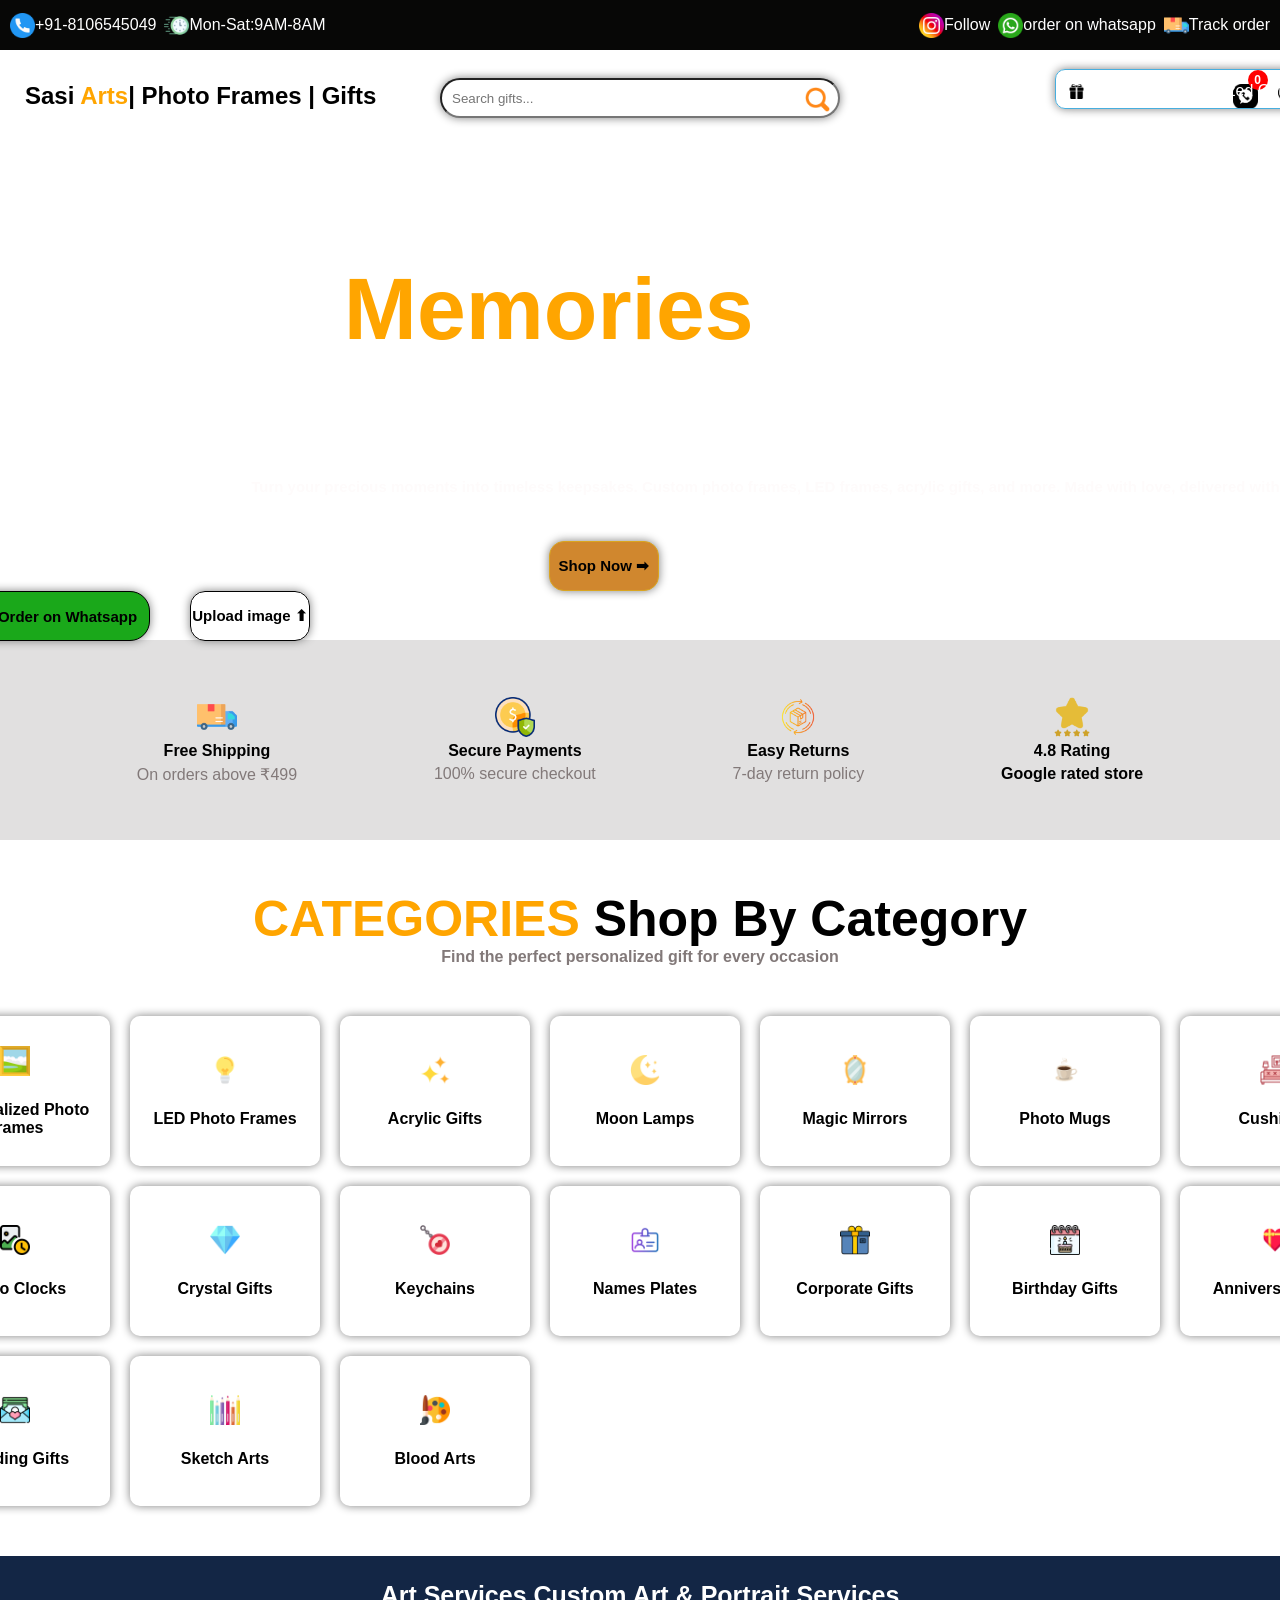
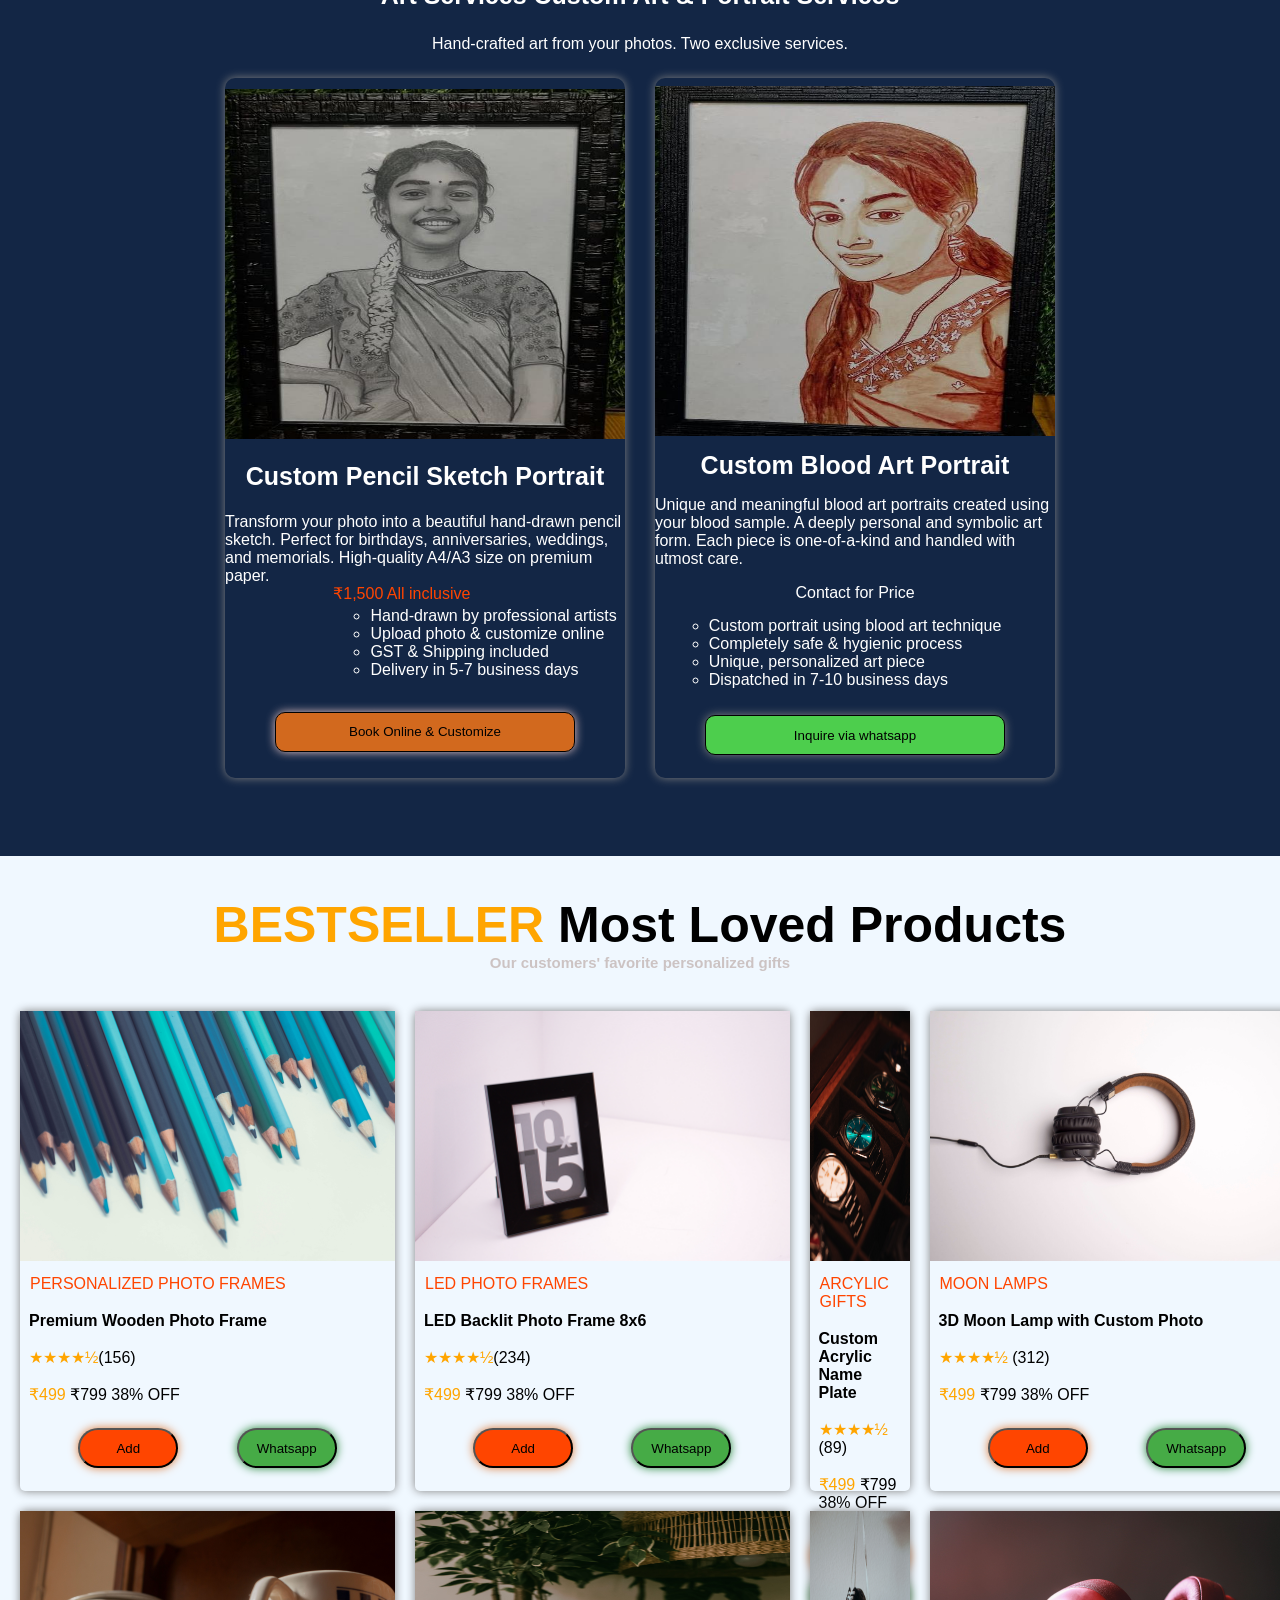
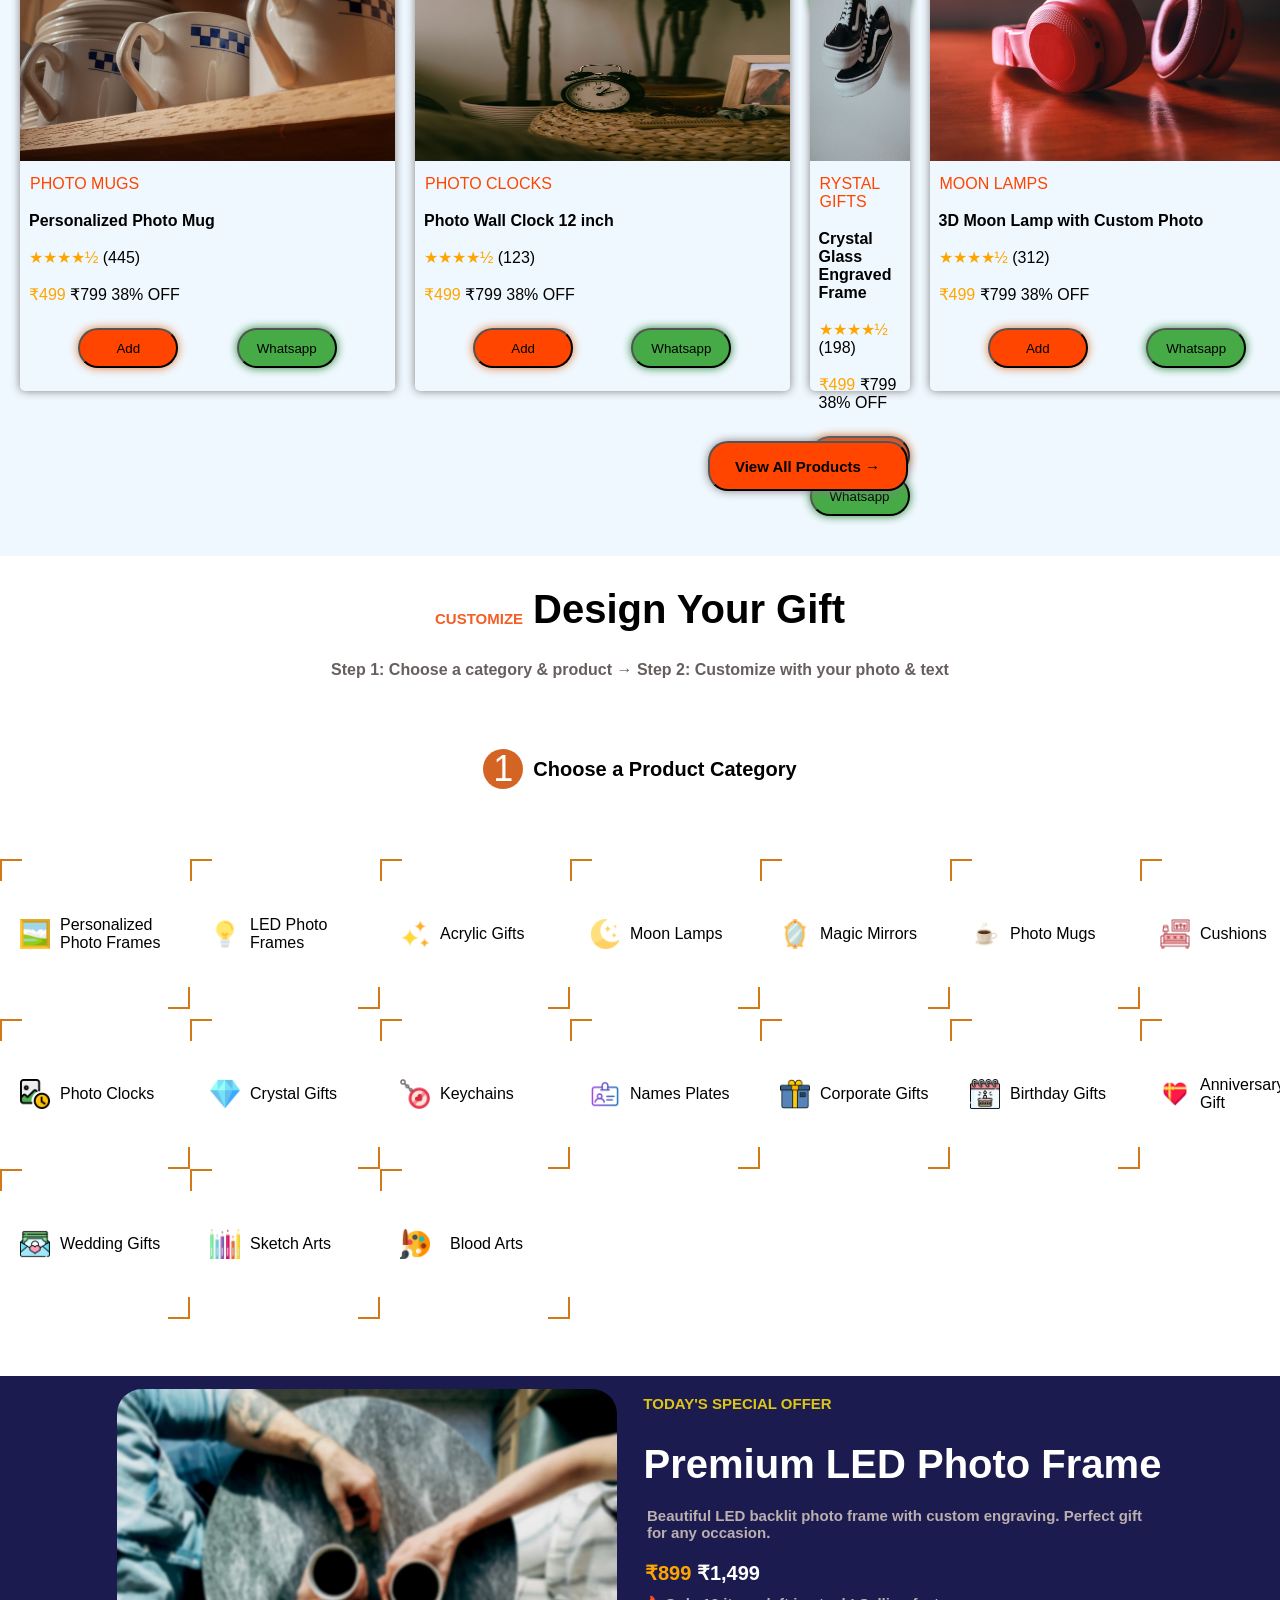
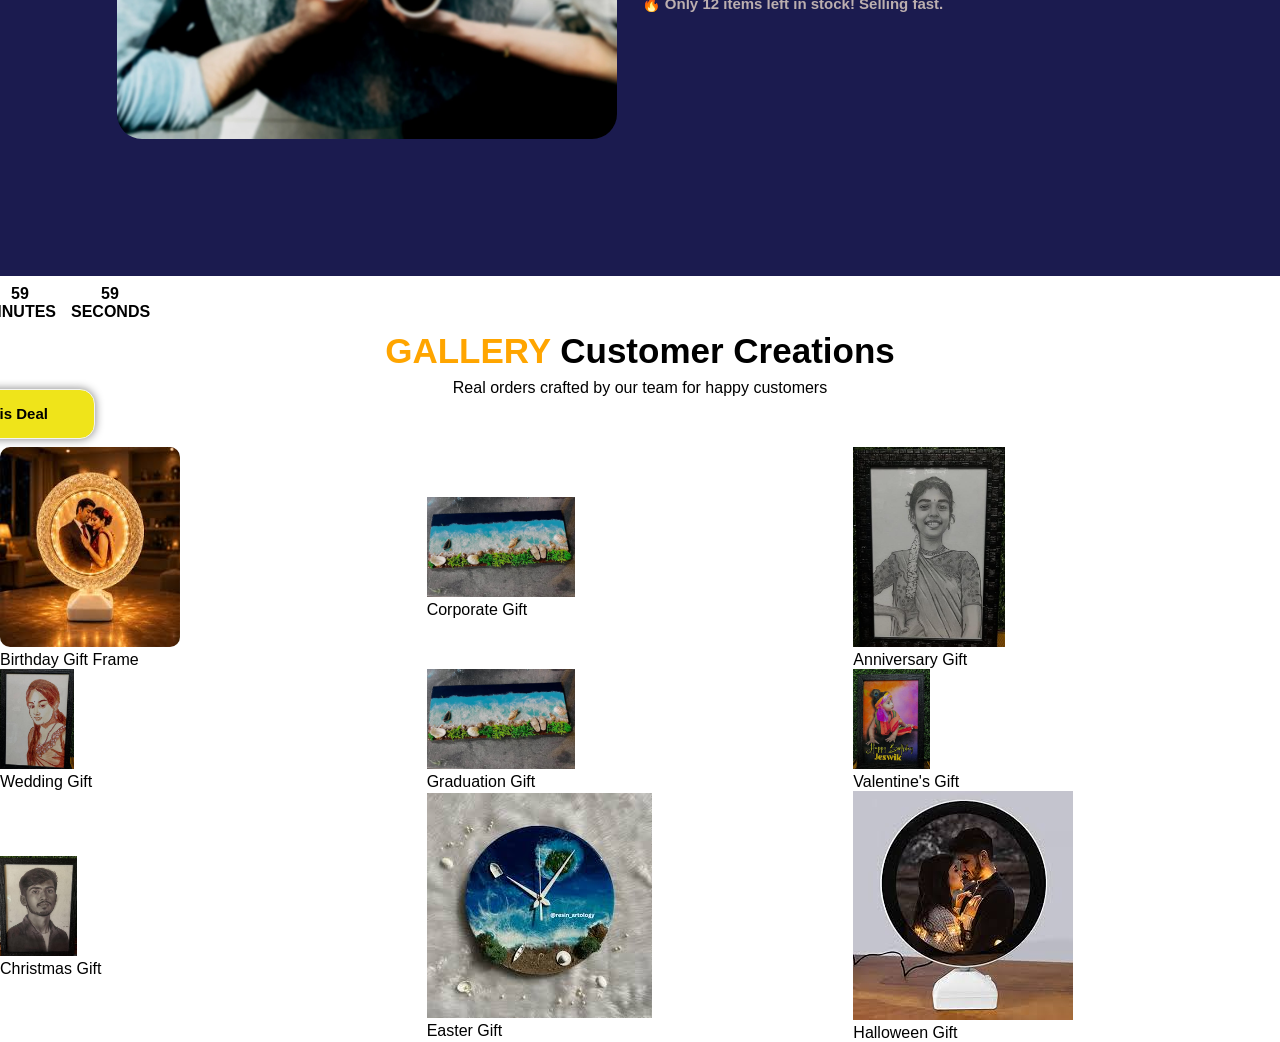
==== commit fcd69f26: "Update index.html" ====
--- a/index.html
+++ b/index.html
@@ -3,8 +3,8 @@
 <head>
     <meta charset="UTF-8">
     <meta name="viewport" content="width=device-width, initial-scale=1.0">
-    <title>Sasi Arts & Photo Frames |Personalized Gifts</title>
-    <link rel="stylesheet" href="index.css">
+    <title>Sasi Arts & Photo Frames | Personalized Gifts</title>
+    <link rel="stylesheet" href="first.css">
 </head>
 
 <body>
@@ -21,12 +21,12 @@
           <div class="c12">
 
              <div class="ph-area">
-             <img src="telephone.png" height="25" class="ph-img">
+             <img src="images.png/telephone.png" height="25" class="ph-img">
              <span><a href="#" class="ph-link">+91-8106545049</a></span>
            </div>
 
            <div class="time">
-            <img src="fast-time.png" height="25" class="time-img">
+            <img src="images.png/fast-time.png" height="25" class="time-img">
             <span class="time-span">Mon-Sat:9AM-8AM</span>
            </div>
 
@@ -34,17 +34,17 @@
             <div class="c21">
                 
            <div class="insta">
-           <img src="social.png" height="25" class="insta-img">
+           <img src="images.png/social.png" height="25" class="insta-img">
            <span><a href="https://www.instagram.com/sasi_arts_and_photo_frames?igsh=NW4yZTU1YXc3ZnZt" class="insta-link">Follow</a></span>
            </div>
 
            <div class="whatsapp">
-           <img src="whatsapp.png" height="25" class="whatsapp-img">
+           <img src="images.png/whatsapp.png" height="25" class="whatsapp-img">
            <span><a href="https://wa.me/918106545049" class="whatsapp-link">order on whatsapp</a></span>
            </div>
 
           <div class="order-area">
-           <img src="delivery.png" height="25" class="order-img">
+           <img src="images.png/delivery.png" height="25" class="order-img">
             <span><a href="#" class="order-link">Track order</a></span>
           </div>
 
@@ -65,23 +65,23 @@
 
    <div class="search-bar">
     <input type="text" placeholder="Search gifts..." class="search-inputs">
-   <span><img src="search.png" height="25" class="search-img"></span>
+   <span><img src="images.png/search.png" height="25" class="search-img"></span>
    </div>
      
     <div class="right-theme">
 
      <div class="icon-box">
-     <img src="whatsapp-logo-removebg-preview.png" height="25" class="whatsapp2">
+     <img src="images.png/whatsapp-logo-removebg-preview.png" height="25" class="whatsapp2">
      <span class="badge">0</span>
      </div>
 
      <div class="icon-box">
-     <img src="like-removebg-preview.png" height="25" class="like">
+     <img src="images.png/like-removebg-preview.png" height="25" class="like">
      <span class="badge">0</span>
      </div>
 
      <div class="icon-box">
-     <img src="tote-bag-removebg-preview.png" height="25" class="tote">
+     <img src="images.png/tote-bag-removebg-preview.png" height="25" class="tote">
      <span class="badge">0</span>
      </div>
 
@@ -96,7 +96,7 @@
   <div class="content">
 
     <div class="gift-area">
-      <p class="gift"><img src="gift.png" height="15"> Premium Personalized Gifts</p>
+      <p class="gift"><img src="images.png/gift.png" height="15"> Premium Personalized Gifts</p>
     </div>
    
     <div class="memory-area">
@@ -116,7 +116,7 @@
     </div>
 
     <div class="btns">
-      <button class="whtsapp"><img src="whatsapp-logo.png" height="15" class="whatsapp-pic">Order on Whatsapp</button>
+      <button class="whtsapp"><img src="images.png/whatsapp-logo.png" height="15" class="whatsapp-pic">Order on Whatsapp</button>
     </div>
 
   </div>
@@ -129,28 +129,28 @@
   <div class="cards">
 
 <div class="card1">
-<img src="delivery.png" height="40" class="card1-area">
+<img src="images.png/delivery.png" height="40" class="card1-area">
 <span class="shipping">Free Shipping</span>
 <p class="free">On orders above ₹499</p>
 
 </div>
 
 <div class="card2">
-<img src="secure-payment.png" height="40" class="card2-area">
+<img src="images.png/secure-payment.png" height="40" class="card2-area">
 <span class="payment">Secure Payments</span>
 <p class="secure">100% secure checkout</p>
 
 </div>
 
 <div class="card3">
-<img src="return-box.png" height="40" class="card3-area">
+<img src="images.png/return-box.png" height="40" class="card3-area">
 <span class="returns">Easy Returns</span>
 <p class="easy">7-day return policy</p>
 
 </div>
 
 <div class="card4">
-<img src="star-rating.png" height="40" class="card4-area">
+<img src="images.png/star-rating.png" height="40" class="card4-area">
 <span class="rating">4.8 Rating</span>
 <p class="star">Google rated store</p>
 
@@ -174,87 +174,87 @@
 <div class="grid-container">
 
 <div class="grid1">
-<img src="frame.png" height="30" class="frame1">
+<img src="images.png/frame.png" height="30" class="frame1">
 <p class="frame">Personalized Photo Frames</p>
 </div>
 
 <div class="grid2">
-<img src="light-bulb.png" height="30" class="light1">
+<img src="images.png/light-bulb.png" height="30" class="light1">
 <p class="light">LED Photo Frames</p>
 </div>
 
 <div class="grid3">
-<img src="star.png" height="30" class="star1">
+<img src="images.png/star.png" height="30" class="star1">
 <p class="star">Acrylic Gifts</p>
 </div>
 
 <div class="grid4">
-<img src="night-mode.png" height="30" class="moon1">
+<img src="images.png/night-mode.png" height="30" class="moon1">
 <p class="moon">Moon Lamps</p>
 </div>
 
 <div class="grid5">
-<img src="mirror.png" height="30" class="mirror1">
+<img src="images.png/mirror.png" height="30" class="mirror1">
 <p class="mirror">Magic Mirrors</p>
 </div>
 
 <div class="grid6">
-<img src="drink-coffee.png" height="30" class="coffee1">
+<img src="images.png/drink-coffee.png" height="30" class="coffee1">
 <p class="coffee">Photo Mugs</p>
 </div>
 
 <div class="grid7">
-<img src="sofa.png" height="30" class="sofa1">
+<img src="images.png/sofa.png" height="30" class="sofa1">
 <p class="sofa">Cushions</p>
 </div>
 
 <div class="grid8">
-<img src="clock (1).png" height="30" class="clock1">
+<img src="images.png/clock (1).png" height="30" class="clock1">
 <p class="clock">Photo Clocks</p>
 </div>
 
 <div class="grid9">
-  <img src="jewellery.png" height="30" class="jewellery1">
+  <img src="images.png/jewellery.png" height="30" class="jewellery1">
   <p class="jewellery">Crystal Gifts</p>
 </div>
 
 <div class="grid10">
-  <img src="keychain.png" height="30" class="keychain1">
+  <img src="images.png/keychain.png" height="30" class="keychain1">
   <p class="keychain">Keychains</p>
 </div>
 
 <div class="grid11">
-  <img src="identity-card.png" height="30" class="identity">
+  <img src="images.png/identity-card.png" height="30" class="identity">
   <p class="identity-card">Names Plates</p>
 </div>
 
 <div class="grid12">
-  <img src="gift (1).png" height="30" class="gift(1)">
+  <img src="images.png/gift (1).png" height="30" class="gift(1)">
   <p class="gifted">Corporate Gifts</p>
 </div>
 
 <div class="grid13">
-  <img src="calendar.png" height="30" class="calendar">
+  <img src="images.png/calendar.png" height="30" class="calendar">
   <p class="calendar1">Birthday Gifts</p>
 </div>
 
 <div class="grid14">
-  <img src="heart-box.png" height="30" class="heart">
+  <img src="images.png/heart-box.png" height="30" class="heart">
   <p class="heart-box">Anniversary Gift</p>
 </div>
 
 <div class="grid15">
-  <img src="envelope.png" height="30" class="envelope1">
+  <img src="images.png/envelope.png" height="30" class="envelope1">
   <p class="envelope">Wedding Gifts</p>
 </div>
 
 <div class="grid16">
-  <img src="colored-pencils.png" height="30" class="colored">
+  <img src="images.png/colored-pencils.png" height="30" class="colored">
   <p class="pencils">Sketch Arts</p>
 </div>
 
 <div class="grid17">
-  <img src="paint-palette.png" height="30" class="paint">
+  <img src="images.png/paint-palette.png" height="30" class="paint">
   <p class="palette">Blood Arts</p>
 </div>
 </div>
@@ -270,7 +270,7 @@
 
 <div class="sketch-blood">
     <div class="sketch-cards">
-    <img src="WhatsApp Image 2026-06-26 at 9.05.30 PM.jpeg" height="200" class="pic1">
+    <img src="images.jpeg/WhatsApp Image 2026-06-26 at 9.05.30 PM.jpeg" height="200" class="pic1">
     <h3 class="pic-para">Custom Pencil Sketch Portrait</h3>
     <p class="para-pic">Transform your photo into a beautiful hand-drawn pencil sketch. Perfect for birthdays, anniversaries, weddings, and memorials. High-quality A4/A3 size on premium paper.</p>
     <p class="cash">₹1,500 All inclusive</p>
@@ -284,7 +284,7 @@
   </div>
 
   <div class="blood-cards">
-    <img src="WhatsApp Image 2026-06-26 at 9.06.31 PM.jpeg" height="200" class="photo1">
+    <img src="images.jpeg/WhatsApp Image 2026-06-26 at 9.06.31 PM.jpeg" height="200" class="photo1">
     <h3 class="tag2">Custom Blood Art Portrait</h3>
     <p class="tag3">Unique and meaningful blood art portraits created using your blood sample. A deeply personal and symbolic art form. Each piece is one-of-a-kind and handled with utmost care.</p>
     <p class="price">Contact for Price</p>
@@ -315,7 +315,7 @@
 
 
   <div class="pencil-images">
-<img src="pexels-lucas-george-wendt-2279952-4519775.jpg" height="250" class="pencil-area">
+<img src="images.jpg/pexels-lucas-george-wendt-2279952-4519775.jpg" height="250" class="pencil-area">
 <p class="pencil1">PERSONALIZED PHOTO FRAMES</p>
 <p class="pencil2">Premium Wooden Photo Frame</p>
 <p class="pencil3"><span>★★★★½</span>(156)</p>
@@ -327,7 +327,7 @@
   </div>
 
   <div class="led-images">
-    <img src="pexels-didsss-1367230.jpg" height="250" class="led-area">
+    <img src="images.jpg/pexels-didsss-1367230.jpg" height="250" class="led-area">
     <p class="led1">LED PHOTO FRAMES</p>
     <p class="led2">LED Backlit Photo Frame 8x6</p>
     <p class="led3"><span>★★★★½</span>(234)</p>
@@ -339,7 +339,7 @@
   </div>
 
   <div class="watch-images">
-    <img src="pexels-oguz-kagan-cevik-247212801-31642726.jpg" height="250" class="watch-area">
+    <img src="images.jpg/pexels-oguz-kagan-cevik-247212801-31642726.jpg" height="250" class="watch-area">
     <p class="watch1">ARCYLIC GIFTS</p>
     <p class="watch2">Custom Acrylic Name Plate</p>
     <p class="watch3"><span>★★★★½</span>
@@ -352,7 +352,7 @@
   </div>
 
   <div class="headphone-images">
-    <img src="pexels-spal-210927.jpg" height="250" class="headphone-area">
+    <img src="images.jpg/pexels-spal-210927.jpg" height="250" class="headphone-area">
     <p class="head1">MOON LAMPS</p>
     <p class="head2">3D Moon Lamp with Custom Photo</p>
     <p class="head3"><span>★★★★½</span>
@@ -365,7 +365,7 @@
   </div>
 
   <div class="mugs-images">
-    <img src="pexels-arturoaez225-30443919.jpg" height="250" class="mugs-area">
+    <img src="images.jpg/pexels-arturoaez225-30443919.jpg" height="250" class="mugs-area">
     <p class="mug1">PHOTO MUGS</p>
     <p class="mug2">Personalized Photo Mug</p>
     <p class="mug3"><span>★★★★½</span>
@@ -378,7 +378,7 @@
   </div>
 
   <div class="wall-images">
-    <img src="pexels-ron-lach-10676926.jpg" height="250" class="wall-area">
+    <img src="images.jpg/pexels-ron-lach-10676926.jpg" height="250" class="wall-area">
     <p class="wall1">PHOTO CLOCKS</p>
     <p class="wall2">Photo Wall Clock 12 inch</p>
     <p class="wall3"><span>★★★★½</span>
@@ -391,7 +391,7 @@
   </div>
 
   <div class="shoes-images">
-    <img src="pexels-adanvdo-42038771-8079829.jpg" height="250" class="shoe-area">
+    <img src="images.jpg/pexels-adanvdo-42038771-8079829.jpg" height="250" class="shoe-area">
     <p class="shoe1">RYSTAL GIFTS</p>
     <p class="shoe2">Crystal Glass Engraved Frame</p>
     <p class="shoe3"><span>★★★★½</span>
@@ -404,7 +404,7 @@
   </div>
 
  <div class="headset-images">
-    <img src="pexels-harveyvillarino-5269699.jpg" height="250" class="headset-area">
+    <img src="images.jpg/pexels-harveyvillarino-5269699.jpg" height="250" class="headset-area">
     <p class="head11">MOON LAMPS</p>
     <p class="head22">3D Moon Lamp with Custom Photo</p>
     <p class="head33"><span>★★★★½</span>
@@ -446,87 +446,87 @@
 
 
 <div class="grid101">
-<img src="frame.png" height="30" class="frame11">
+<img src="images.png/frame.png" height="30" class="frame11">
 <p class="frame22">Personalized Photo Frames</p>
 </div>
 
 <div class="grid22">
-<img src="light-bulb.png" height="30" class="light11">
+<img src="images.png/light-bulb.png" height="30" class="light11">
 <p class="light22">LED Photo Frames</p>
 </div>
 
 <div class="grid33">
-<img src="star.png" height="30" class="star11">
+<img src="images.png/star.png" height="30" class="star11">
 <p class="star22">Acrylic Gifts</p>
 </div>
 
 <div class="grid44">
-<img src="night-mode.png" height="30" class="moon11">
+<img src="images.png/night-mode.png" height="30" class="moon11">
 <p class="moon22">Moon Lamps</p>
 </div>
 
 <div class="grid55">
-<img src="mirror.png" height="30" class="mirror11">
+<img src="images.png/mirror.png" height="30" class="mirror11">
 <p class="mirror22">Magic Mirrors</p>
 </div>
 
 <div class="grid66">
-<img src="drink-coffee.png" height="30" class="coffee11">
+<img src="images.png/drink-coffee.png" height="30" class="coffee11">
 <p class="coffee22">Photo Mugs</p>
 </div>
 
 <div class="grid77">
-<img src="sofa.png" height="30" class="sofa11">
+<img src="images.png/sofa.png" height="30" class="sofa11">
 <p class="sofa22">Cushions</p>
 </div>
 
 <div class="grid88">
-<img src="clock (1).png" height="30" class="clock11">
+<img src="images.png/clock (1).png" height="30" class="clock11">
 <p class="clock22">Photo Clocks</p>
 </div>
 
 <div class="grid99">
-  <img src="jewellery.png" height="30" class="jewellery11">
+  <img src="images.png/jewellery.png" height="30" class="jewellery11">
   <p class="jewellery22">Crystal Gifts</p>
 </div>
 
 <div class="grid100">
-  <img src="keychain.png" height="30" class="keychain11">
+  <img src="images.png/keychain.png" height="30" class="keychain11">
   <p class="keychain22">Keychains</p>
 </div>
 
 <div class="grid111">
-  <img src="identity-card.png" height="30" class="identity11">
+  <img src="images.png/identity-card.png" height="30" class="identity11">
   <p class="identity22">Names Plates</p>
 </div>
 
 <div class="grid122">
-  <img src="gift (1).png" height="30" class="gift11">
+  <img src="images.png/gift (1).png" height="30" class="gift11">
   <p class="gift22">Corporate Gifts</p>
 </div>
 
 <div class="grid133">
-  <img src="calendar.png" height="30" class="calendar11">
+  <img src="images.png/calendar.png" height="30" class="calendar11">
   <p class="calendar22">Birthday Gifts</p>
 </div>
 
 <div class="grid144">
-  <img src="heart-box.png" height="30" class="heart11">
+  <img src="images.png/heart-box.png" height="30" class="heart11">
   <p class="heart22">Anniversary Gift</p>
 </div>
 
 <div class="grid155">
-  <img src="envelope.png" height="30" class="envelope11">
+  <img src="images.png/envelope.png" height="30" class="envelope11">
   <p class="envelope22">Wedding Gifts</p>
 </div>
 
 <div class="grid166">
-  <img src="colored-pencils.png" height="30" class="colored11">
+  <img src="images.png/colored-pencils.png" height="30" class="colored11">
   <p class="pencils22">Sketch Arts</p>
 </div>
 
 <div class="grid177">
-  <img src="paint-palette.png" height="30" class="paint11">
+  <img src="images.png/paint-palette.png" height="30" class="paint11">
   <p class="palette22">Blood Arts</p>
 </div>
 
@@ -542,7 +542,7 @@
 
 
 <div class="premium">
-  <img src="cafe-img.webp" height="200" class="cafe-img">
+  <img src="images.webp/cafe-img.webp" height="200" class="cafe-img">
 </div>
 
 <div class="special">
@@ -581,58 +581,55 @@
 
 
 <div class="anime1">
-  <img src="download.jpg" height="100" class="anime-img">
+  <img src="images.jpg/download.jpg" height="100" class="anime-img">
   <p class="anime11">Birthday Gift Frame</p>
 </div>
 
 <div class="anime2">
- <img src="WhatsApp Image 2026-06-30 at 5.47.49 PM.jpeg" height="100" class="anime-img1">
+ <img src="images.jpeg/WhatsApp Image 2026-06-30 at 5.47.49 PM.jpeg" height="100" class="anime-img1">
   <p class="anime22">Corporate Gift</p>
 </div>
 
 <div class="anime3">
-<img src="WhatsApp Image 2026-06-26 at 9.05.30 PM.jpeg" height="200" class="anime-img2">
+<img src="images.jpeg/WhatsApp Image 2026-06-26 at 9.05.30 PM.jpeg" height="200" class="anime-img2">
   <p class="anime33">Anniversary Gift</p>
   </p>
 </div>
 
 <div class="anime4">
-  <img src="WhatsApp Image 2026-06-26 at 9.06.31 PM.jpeg" height="100" class="anime-img3">
+  <img src="images.jpeg/WhatsApp Image 2026-06-26 at 9.06.31 PM.jpeg" height="100" class="anime-img3">
   <p class="anime44">Wedding Gift</p>
 </div>
 
 <div class="anime5">
-  <img src="WhatsApp Image 2026-06-30 at 5.47.49 PM.jpeg" height="100" class="anime-img4">
+  <img src="images.jpeg/WhatsApp Image 2026-06-30 at 5.47.49 PM.jpeg" height="100" class="anime-img4">
   <p class="anime55">Graduation Gift</p>
 </div>
 
 
 <div class="anime6">
-  <img src="WhatsApp Image 2026-06-30 at 5.48.29 PM.jpeg" height="100" class="anime-img5">
+  <img src="images.jpeg/WhatsApp Image 2026-06-30 at 5.48.29 PM.jpeg" height="100" class="anime-img5">
   <p class="anime66">Valentine's Gift</p>
 </div>
 
 
 <div class="anime7">
-  <img src="WhatsApp Image 2026-06-30 at 5.48.48 PM.jpeg" height="100" class="anime-img6">
+  <img src="images.jpeg/WhatsApp Image 2026-06-30 at 5.48.48 PM.jpeg" height="100" class="anime-img6">
   <p class="anime77">Christmas Gift</p>
 </div>
 
 
  
 <div class="anime8">
-   <img src="images.jpg" class="anime-img7">
+   <img src="images.jpg/images.jpg" class="anime-img7">
   <p class="anime88">Easter Gift</p>
 </div>
 
 
 
 <div class="anime9">
-  <img src="magic-mirror.jpg" class="anime-img8">
+  <img src="images.jpg/magic-mirror.jpg" class="anime-img8">
   <p class="anime99">Halloween Gift</p>
-</div>
-
-
 </div>
 
 
--- a/first.css
+++ b/first.css
@@ -0,0 +1,1913 @@
+*{
+ margin:0;
+ padding:0;
+ box-sizing:border-box;
+ font-family:Arial, Helvetica, sans-serif;
+}
+
+
+body{
+    overflow-x: hidden;
+}
+
+.container{
+ background-color:antiquewhite;
+flex-wrap:wrap;
+}
+
+
+.header{
+height:50px;
+ background-color:rgb(7, 7, 6);
+ display:flex;
+ flex-wrap:wrap;
+ justify-content:space-between;
+ gap:5px;
+}
+
+
+.c12{
+display:flex;
+ flex-wrap:wrap;
+ justify-content:none;
+ gap:8px;
+}
+
+
+.c21{
+display:flex;
+ flex-wrap:wrap;
+ justify-content:none;
+ gap:8px;
+}
+
+
+.ph-area{
+ display:flex;
+ flex-wrap:wrap;
+ align-items:center;
+ margin-left:10px;
+}
+
+
+.time{
+ display:flex;
+ flex-wrap:wrap;
+ align-items:center;
+}
+
+
+.insta{
+display:flex;
+ flex-wrap:wrap;
+ align-items:center;
+}
+
+
+.whatsapp{ 
+display:flex;
+ flex-wrap:wrap;
+ align-items:center;
+ gap:0px;
+}
+
+
+.order-area{
+display:flex;
+ flex-wrap:wrap;
+align-items:center;
+ margin-right:10px;
+}
+
+
+.ph-link{
+text-decoration:none;
+color:white;
+ flex-wrap: wrap;
+}
+
+
+.ph-link:hover{
+ color:orange;
+flex-wrap: wrap;
+}
+
+
+.time-span{
+ color:white;
+flex-wrap: wrap;
+}
+
+
+.time-span:hover{
+color:orange;
+flex-wrap: wrap;
+}
+
+
+.insta-link{
+text-decoration:none;
+ color:white;
+ flex-wrap: wrap;
+}
+
+
+.insta-link:hover{
+ color:orange;
+ flex-wrap: wrap;
+}
+
+
+.whatsapp-link{
+text-decoration:none;
+color:white;
+flex-wrap: wrap;
+}
+
+
+.whatsapp-link:hover{
+ color:orange;
+ flex-wrap: wrap;
+}
+
+
+.order-link{
+text-decoration:none;
+color:white;
+flex-wrap: wrap;
+}
+
+
+.order-link:hover{
+color:orange;
+ flex-wrap: wrap;
+}
+
+
+.search-bar{
+display:flex;
+flex-wrap:wrap;
+align-items:center;
+justify-content:center;
+ cursor: pointer;
+}
+
+
+.search-bar input:hover{
+border:1px solid orangered;
+}
+
+
+.search-inputs{
+ width:400px;
+ height:40px;
+ border-radius:20px;
+ box-shadow: 0 0 10px gray;
+padding:10px;
+flex-wrap: wrap;
+cursor: pointer;
+}
+
+
+.search-img{
+margin-left:-35px;
+ cursor:pointer;
+ margin-top:6px;
+ flex-wrap: wrap;
+}
+
+
+.theme-container{
+background-color:rgb(255, 255, 255);
+height:90px;
+flex-wrap: wrap;
+}
+
+
+.left-theme{
+display:flex;
+flex-wrap: wrap;
+position: relative;
+top:32px;
+left:25px;
+}
+
+
+span{
+ color:orange;
+flex-wrap: wrap;
+}
+
+
+
+
+.right-theme{
+ display:flex;
+ flex-wrap:wrap;
+ justify-content:center;
+ align-items:center;
+ gap:20px;
+ margin-right:-1300px;
+ margin-top:-50px;
+}
+
+
+.icon-box{
+position:relative;
+flex-wrap: wrap;
+font-size:45px;
+color: #555;
+ cursor:pointer;
+}
+
+
+.badge{
+ position:absolute;
+ top:2px;
+right:-10px;
+background-color:red;
+ color:white;
+ width:20px;
+ height:20px;
+border-radius:50%;
+font-size:12px;
+display:flex;
+flex-wrap:wrap;
+align-items:center;
+justify-content:center;
+font-weight:bold;
+}
+
+
+.right-theme img:hover{
+transform: scale(1.1);
+ box-shadow:0 0 10px gray;
+}
+
+
+.main-content{
+background-image: url(pexels-george-milton-7014338.jpg);
+height:500px;
+width:100%;
+color:white;
+display:flex;
+flex-wrap:wrap;
+justify-content: center;
+align-items: center;
+}
+
+
+.content{
+display: flex;
+flex-wrap: wrap;
+justify-content: center;
+align-items: center;
+}
+
+
+.gift{
+height:40px;
+ width:250px;
+ box-shadow: 0 0 10px gray;
+ border-radius: 10px;
+ border:1px solid rgb(71, 174, 222);
+padding:12px;
+ gap:8px;
+ display: flex;
+ flex-wrap: wrap;
+justify-content: center;
+ align-items: center;
+ position: relative;
+ left:540px;
+bottom:150px;
+object-fit: cover;
+}
+
+
+.memory-area{
+ font-size:75px;
+ color:white;
+ position: relative;
+ flex-wrap: wrap;
+ left:-50px;
+}
+
+
+.para-area{
+ display:flex;
+flex-wrap:wrap;
+justify-content: center;
+align-items: center;
+}
+
+
+.para{
+ position: relative;
+ flex-wrap: wrap;
+left: 200px;
+font-weight: bold;
+ font-size:15px;
+color:rgb(254, 251, 251);
+}
+.btns{
+ display: flex;
+ flex-wrap: wrap;
+ justify-content: space-evenly;
+align-items: center;
+}
+
+
+.btn{
+ position: relative;
+ top: 80px;
+ left:-570px;
+box-shadow: 0 0 10px gray;
+ border:1px solid goldenrod;
+ border-radius: 15px;
+height: 50px;
+ width:110px;
+ font-weight: bold;
+ font-size: 15px;
+ background-color: rgb(208, 135, 46);
+cursor: pointer;
+flex-wrap: wrap;
+}
+
+
+.btn:hover{
+ background-color:none;
+ transform: scale(1.1);
+ box-shadow: 0 0 10px gray;
+}
+
+
+.upload{
+ position: relative;
+flex-wrap: wrap;
+top: 80px;
+ left:-300px;
+ box-shadow: 0 0 10px gray;
+border:1px solid rgb(1, 1, 1);
+border-radius: 15px;
+height: 50px;
+ width:120px;
+font-weight: bold;
+font-size: 15px;
+background-color:transparent;
+cursor: pointer;
+}
+
+
+.upload:hover{
+ background-color: none;
+box-shadow: 0 0 10px gray;
+transform: scale(1.1);
+}
+
+
+.whtsapp{
+position: relative;
+flex-wrap: wrap;
+top: 80px;
+left:-640px;
+ box-shadow: 0 0 10px gray;
+border:1px solid rgb(0, 0, 0);
+border-radius: 20px;
+height: 50px;
+width:180px;
+font-weight: bold;
+font-size: 15px;
+background-color: rgb(26, 168, 26);
+cursor: pointer;
+}
+
+
+.whtsapp:hover{
+background-color: none;
+ box-shadow: 0 0 10px gray;
+ transform: scale(1.1);
+}
+
+
+.cards{
+ background-color:rgb(225, 224, 224);
+ height: 200px;
+display:flex;
+flex-wrap: wrap;
+ justify-content: space-evenly;
+align-items: center;
+}
+
+
+.card1{
+display:flex;
+ flex-direction: column;
+ flex-wrap: wrap;
+ align-items: center;
+gap:5px;
+}
+
+
+.shipping{
+ color:black;
+font-weight: bold;
+}
+
+
+.free{
+ color:#827979
+}
+
+
+.card2{
+ display: flex;
+ flex-direction: column;
+ flex-wrap: wrap;
+ align-items: center;
+gap:5px;
+}
+
+
+.payment{
+ color:black;
+ font-weight:bold;
+}
+
+
+.secure{
+color:#827979;
+}
+
+
+.card3{
+ display: flex;
+ flex-direction: column;
+ flex-wrap: wrap;
+ align-items: center;
+gap:5px;
+}
+
+
+.returns{
+ color:black;
+ font-weight: bold;
+
+
+}
+
+
+.easy{
+color:#827979;
+}
+
+
+.card4{
+ display: flex;
+ flex-direction: column;
+ flex-wrap: wrap;
+ align-items: center;
+ gap:5px;
+}
+
+
+.rating{
+ color:black;
+font-weight:bold;
+}
+
+
+.star{
+color:#827979;
+}
+
+
+
+.category-container{
+display:flex;
+flex-wrap: wrap;
+justify-content: center;
+align-items: center;
+margin-top:50px;
+}
+
+
+.cat{
+ color:orange;
+ font-weight: 25px;
+ position: relative;
+ display: inline-block;
+ cursor: pointer;
+ gap:20px;
+}
+
+
+.category1{
+ color:black;
+ font-weight: bold;
+ font-size: 50px;
+}
+
+
+.category2{
+ color:#827979;
+ font-weight: bold;
+ text-align: center;
+}
+
+
+.grid-container{
+ display:grid;
+ justify-content: center;
+ align-items: center;
+ grid-template-columns:repeat(7,1fr);
+ gap:20px;
+ margin-left: 10px;
+margin-top:50px;
+ margin-bottom:50px;
+}
+
+
+.grid1,.grid2,.grid3,.grid4,.grid5,.grid6,.grid7,.grid8,.grid9,.grid10,.grid11,.grid12,.grid13,.grid14,.grid15,.grid16,.grid17{
+box-shadow: 0 0 10px gray;
+ border-radius: 10px;
+ height: 150px;
+width:190px;
+ justify-content: center;
+ display: flex;
+ flex-direction: column;
+ flex-wrap: wrap;
+ align-items: center;
+gap:25px;
+transition: 0.3s;
+}
+
+.frame{
+ text-align: center;
+}
+
+
+.grid1:hover{
+ border: 1px solid orangered;
+ cursor: pointer;
+ transform: scale(1.1);
+}
+
+
+.grid2:hover,.grid3:hover,.grid4:hover,.grid5:hover,.grid6:hover,.grid7:hover,.grid8:hover,.grid9:hover,.grid10:hover,.grid11:hover,.grid12:hover,.grid13:hover,.grid14:hover,.grid15:hover,.grid16:hover,.grid17:hover{
+border:1px solid orangered;
+cursor: pointer;
+transform: scale(1.1);
+}
+
+
+.frame{
+color:black;
+font-weight: bold;
+}
+
+
+.light{
+color:black;
+ font-weight: bold;
+}
+
+
+.star{
+color:black;
+font-weight:bold;
+}
+
+
+.moon{
+color:black;
+font-weight:bold;
+}
+
+
+.mirror{
+ color:black;
+font-weight: bold;
+}
+
+
+.coffee{
+color:black;
+ font-weight: bold;
+}
+
+
+.sofa{
+color:black;
+ font-weight: bold;
+}
+
+
+.clock,.jewellery,.keychain,.identity-card,.gifted,.calendar1,.heart-box,.envelope,.pencils,.palette{
+color:black;
+font-weight: bold;
+}
+
+.custom-services{
+    background-color: rgb(19, 38, 69);
+    height:900px;
+    width:100%;
+}
+
+.custom-area h3{
+    display: flex;
+    flex-direction: column;
+    flex-wrap: wrap;
+    justify-content: center;
+    align-items: center;
+    gap:10px;
+    color:white;
+    padding:25px;
+    font-weight: bold;
+    font-size: 25px;
+}
+
+.custom-area p{
+    display: flex;
+    flex-wrap: wrap;
+    justify-content: center;
+    align-items: center;
+    color:white;
+}
+
+.sketch-blood{
+    display: flex;
+    flex-wrap: wrap;
+    justify-content:center;
+    align-items: center;
+    gap:30px;
+    margin-top:25px;
+}
+
+.sketch-cards{
+    box-shadow: 0 0 10px gray;
+    border-radius: 10px;
+    height:700px;
+    width:400px;
+    display: flex;
+    flex-wrap:wrap;
+    justify-content: center;
+    align-items: center;
+    color: white;
+}
+
+.blood-cards{
+    box-shadow: 0 0 10px gray;
+    border-radius: 10px;
+    height:700px;
+    width:400px;
+    display: flex;
+    flex-wrap:wrap;
+    justify-content: center;
+    align-items: center;
+    color:white;
+}
+
+.online{
+    box-shadow: 0 0 10px rgb(230, 198, 198);
+    border-radius:10px;
+    border:1px solid black;
+    width:300px;
+    height:40px;
+    background-color: chocolate;
+    cursor: pointer;
+    margin-bottom: 15px;
+    margin-top:10px;
+}
+
+.online:hover{
+background-color: orangered;
+border:1px solid rgb(1, 1, 1);
+}
+
+.inquire{
+    box-shadow: 0 0 10px gray;
+    border-radius: 10px;
+    border:1px solid black;
+    width:300px;
+    height:40px;
+    background-color: rgb(77, 206, 77);
+    cursor: pointer;
+    margin-bottom:15px;
+    margin-top:10px;
+}
+
+.inquire:hover{
+    background-color: rgb(135, 195, 75);
+    border:1px solid black;
+}
+
+.pic1{
+    width: 100%;
+    height:350px;
+}
+
+
+
+.photo1{
+    width:100%;
+    height: 350px;
+}
+
+.pic-para,.tag2{
+    font-weight: bold;
+    font-size:25px;
+}
+
+.cash{
+    color:orangered;
+    position: relative;
+    left: 100px;
+    top:-50px;
+}
+
+ul{
+    list-style-type:circle;
+}
+
+
+.heading-section{
+    display: flex;
+    flex-direction:column;
+    flex-wrap: wrap;
+    justify-content: center;
+    align-items:center;
+    padding:40px 20px;
+}
+
+.best-seller{
+    font-weight:bold;
+    font-size: 50px;
+}
+
+.best-sell{
+    color:rgb(204, 195, 195);
+    font-weight:bold;
+    font-size:15px;
+}
+
+.loved-section{
+    background-color: aliceblue;
+    height:1300px;
+}
+
+.products-section{
+    display:grid;
+    grid-template-columns: repeat(4,1fr);
+    gap:20px;
+    margin-left: 20px;
+    margin-right: 20px;
+    margin-bottom: 25px;
+}
+
+.pencil-images,.led-images,.watch-images,.headphone-images,.mugs-images,.wall-images,.shoes-images,.headset-images{
+    box-shadow:0 0 10px gray;
+    border-radius: 5px;
+    height: 480px;
+    width:100%;
+}
+
+.watch-images img{
+   width:100%;
+}
+
+.wall-images img{
+    width:100%;
+}
+
+.shoes-images img{
+    width:100%;
+}
+
+.headset-images img{
+    width:100%;
+}
+
+.pencil1{
+    color:orangered;
+    padding:10px;
+}
+
+.led1{
+ color:orangered;
+    padding:10px;
+}
+
+.watch1,.head1,.mug1,.wall1,.shoe1,.head11{
+ color:orangered;
+    padding:10px;
+}
+
+.pencil2,.led2,.watch2,.head2,.mug2,.wall2,.shoe2,.head22{
+    font-weight: bold;
+    color:black;
+   padding:9px;
+}
+
+.offer{
+    padding:9px;
+}
+
+.pencil3,.led3,.watch3,.head3,.mug3,.wall3,.shoe3,.head33{
+    padding:9px;
+}
+
+.pencil-btn,.led-btn,.watch-btn,.head-btn,.mug-btn,.wall-btn,.shoe-btn,.headphone-btn{
+    box-shadow: 0 0 10px rgb(223, 124, 58);
+    border-radius: 20px;
+    height:40px;
+    width:100px;
+    background-color: orangered;
+    cursor: pointer;
+    transition: 0.3s;
+}
+
+.pencil-btn:hover,.led-btn:hover,.watch-btn:hover,.head-btn:hover,.mug-btn:hover,.wall-btn:hover,.shoe-btn:hover,.headphone-btn:hover{
+transform: scale(1.1);
+}
+
+
+
+.pencil-btn1,.led-btn1,.watch-btn1,.head-btn1,.mug-btn1,.wall-btn1,.shoe-btn1,.headphone-btn1{
+    box-shadow: 0 0 10px rgb(38, 134, 54);
+    border-radius: 20px;
+    height:40px;
+    width:100px;
+    background-color: rgb(70, 171, 70);
+    cursor: pointer;
+    transition: 0.3s;
+}
+
+
+.pencil-btn1:hover,.led-btn1:hover,.watch-btn1:hover,.head-btn1:hover,.mug-btn1:hover,.wall-btn1:hover,.shoe-btn1:hover,.headphone-btn1:hover{
+    transform:scale(1.1);
+}
+
+
+.buttons{
+    display:flex;
+    flex-wrap:wrap;
+    justify-content:space-evenly;
+    margin-top:15px;
+}
+
+.view-section{
+display: flex;
+flex-wrap:wrap;
+justify-content:center;
+align-items: center;
+margin-right: -1200px;
+margin-top: 30px;
+}
+
+
+.all{
+    height:50px;
+    width:200px;
+    border-radius: 20px;
+    background-color: orangered;
+    color:black;
+    font-weight: bold;
+    font-size:15px;
+    box-shadow: 0 0 10px gray;
+    cursor:pointer;
+    transition: 0.3s;
+}
+
+.all:hover{
+    transform: scale(1.1);
+}
+
+.another-section{
+    background-color: rgb(255, 255, 255);
+    margin-top:20px;
+    height:800px;
+}
+
+.design-section{
+    display: flex;
+    flex-wrap:wrap;
+    justify-content: center;
+    align-items: center;
+    padding:20px;
+    gap:10px;
+}
+
+.design1{
+    font-weight: bold;
+    font-size: 15px;
+    color:rgb(245, 93, 38);
+}
+
+.design2{
+    font-weight: bold;
+    position: relative;
+    top:-9px;
+    font-size: 40px;
+}
+
+.design-area{
+    display:flex;
+    flex-wrap:wrap;
+    justify-content: center;
+    font-weight: bold;
+    color:#695e5e;
+}
+
+.choose-section{
+    height: 20vh;
+    display: flex;
+    align-items: center;
+    justify-content: center;
+    gap:10px;
+}
+
+.choose-section .circle{
+      width: 40px;
+     height:40px;
+ border-radius:50%;
+ background:#d36424;
+ color:#fff;
+ display:flex;
+ justify-content:center;
+ align-items:center;
+  font-size:36px;
+ cursor:pointer;
+ transition:0.3s;
+}
+
+.circle:hover{
+    transform: scale(1.1);
+}
+
+.choose-section .choose1{
+    font-weight: bold;
+    font-size: 20px;
+}
+
+.grid-part{
+    display: grid;
+    grid-template-columns: repeat(7,1fr);
+    height: 20vh;
+}
+
+
+
+.grid101{
+    position:relative;
+    display:inline-flex;
+    align-items:center;
+    gap:10px;
+    padding:15px 20px;
+    cursor:pointer;
+     height:150px;
+    width:190px;
+    margin-bottom: 10px;
+}
+
+.grid101::before,
+.grid101::after{
+    content:"";
+    position:absolute;
+    width:20px;
+    height:20px;
+    transition:0.4s ease;
+}
+
+.grid101::before{
+    top:0;
+    left:0;
+    border-top:2px solid #d27919;
+    border-left:2px solid #d27919;
+}
+
+.grid101::after{
+    bottom:0;
+    right:0;
+    border-bottom:2px solid #d27919;
+    border-right:2px solid  #d27919;
+}
+
+.grid101:hover::before,
+.grid101:hover::after{
+    width:100%;
+    height:100%;
+}
+
+.grid101:hover{
+    color:#d27919;
+     box-shadow: 0 0 10px orangered;
+}
+
+
+.grid22{
+    position:relative;
+    display:inline-flex;
+    align-items:center;
+    gap:10px;
+    padding:15px 20px;
+    cursor:pointer;
+     height:150px;
+    width:190px;
+}
+
+.grid22::before,
+.grid22::after{
+    content:"";
+    position:absolute;
+    width:20px;
+    height:20px;
+    transition:0.4s ease;
+}
+
+.grid22::before{
+    top:0;
+    left:0;
+    border-top:2px solid #d27919;
+    border-left:2px solid #d27919;
+}
+
+.grid22::after{
+    bottom:0;
+    right:0;
+    border-bottom:2px solid #d27919;
+    border-right:2px solid #d27919;
+}
+
+.grid22:hover::before,
+.grid22:hover::after{
+    width:100%;
+    height:100%;
+}
+
+.grid22:hover{
+    color:#d27919;
+      box-shadow: 0 0 10px orangered;
+}
+
+.grid33{
+    position:relative;
+    display:inline-flex;
+    align-items:center;
+    gap:10px;
+    padding:15px 20px;
+    cursor:pointer;
+     height:150px;
+    width:190px;
+}
+
+.grid33::before,
+.grid33::after{
+    content:"";
+    position:absolute;
+    width:20px;
+    height:20px;
+    transition:0.4s ease;
+}
+
+.grid33::before{
+    top:0;
+    left:0;
+    border-top:2px solid #d27919;
+    border-left:2px solid #d27919;
+}
+
+.grid33::after{
+    bottom:0;
+    right:0;
+    border-bottom:2px solid #d27919;
+    border-right:2px solid #d27919;
+}
+
+.grid33:hover::before,
+.grid33:hover::after{
+    width:100%;
+    height:100%;
+}
+
+.grid33:hover{
+    color:#d27919;
+      box-shadow: 0 0 10px orangered;
+}
+
+.grid44{
+    position:relative;
+    display:inline-flex;
+    align-items:center;
+    gap:10px;
+    padding:15px 20px;
+    cursor:pointer;
+     height:150px;
+    width:190px;
+}
+
+.grid44::before,
+.grid44::after{
+    content:"";
+    position:absolute;
+    width:20px;
+    height:20px;
+    transition:0.4s ease;
+}
+
+.grid44::before{
+    top:0;
+    left:0;
+    border-top:2px solid #d27919;
+    border-left:2px solid #d27919;
+}
+
+.grid44::after{
+    bottom:0;
+    right:0;
+    border-bottom:2px solid #d27919;
+    border-right:2px solid #d27919;
+}
+
+.grid44:hover::before,
+.grid44:hover::after{
+    width:100%;
+    height:100%;
+}
+
+.grid44:hover{
+    color:#d27919;
+     box-shadow: 0 0 10px orangered;
+}
+
+
+.grid55{
+    position:relative;
+    display:inline-flex;
+    align-items:center;
+    gap:10px;
+    padding:15px 20px;
+    cursor:pointer;
+     height:150px;
+    width:190px;
+}
+
+.grid55::before,
+.grid55::after{
+    content:"";
+    position:absolute;
+    width:20px;
+    height:20px;
+    transition:0.4s ease;
+}
+
+.grid55::before{
+    top:0;
+    left:0;
+    border-top:2px solid #d27919;
+    border-left:2px solid #d27919;
+}
+
+.grid55::after{
+    bottom:0;
+    right:0;
+    border-bottom:2px solid #d27919;
+    border-right:2px solid #d27919;
+}
+
+.grid55:hover::before,
+.grid55:hover::after{
+    width:100%;
+    height:100%;
+}
+
+.grid55:hover{
+    color:#d27919;
+     box-shadow: 0 0 10px orangered;
+}
+
+
+
+.grid66{
+    position:relative;
+    display:inline-flex;
+    align-items:center;
+    gap:10px;
+    padding:15px 20px;
+    cursor:pointer;
+     height:150px;
+    width:190px;
+}
+
+.grid66::before,
+.grid66::after{
+    content:"";
+    position:absolute;
+    width:20px;
+    height:20px;
+    transition:0.4s ease;
+}
+
+.grid66::before{
+    top:0;
+    left:0;
+    border-top:2px solid #d27919;
+    border-left:2px solid #d27919;
+}
+
+.grid66::after{
+    bottom:0;
+    right:0;
+    border-bottom:2px solid #d27919;
+    border-right:2px solid #d27919;
+}
+
+.grid66:hover::before,
+.grid66:hover::after{
+    width:100%;
+    height:100%;
+}
+
+.grid66:hover{
+    color:#d27919;
+    box-shadow: 0 0 10px orangered;
+}
+
+.grid77{
+    position:relative;
+    display:inline-flex;
+    align-items:center;
+    gap:10px;
+    padding:15px 20px;
+    cursor:pointer;
+     height:150px;
+    width:190px;
+}
+
+.grid77::before,
+.grid77::after{
+    content:"";
+    position:absolute;
+    width:20px;
+    height:20px;
+    transition:0.4s ease;
+}
+
+.grid77::before{
+    top:0;
+    left:0;
+    border-top:2px solid #d27919;
+    border-left:2px solid #d27919;
+}
+
+.grid77::after{
+    bottom:0;
+    right:0;
+    border-bottom:2px solid #d27919;
+    border-right:2px solid #d27919;
+}
+
+.grid77:hover::before,
+.grid77:hover::after{
+    width:100%;
+    height:100%;
+}
+
+.grid77:hover{
+    color:#d27919;
+     box-shadow: 0 0 10px orangered;
+}
+
+.grid88{
+    position:relative;
+    display:inline-flex;
+    align-items:center;
+    gap:10px;
+    padding:15px 20px;
+    cursor:pointer;
+     height:150px;
+    width:190px;
+}
+
+.grid88::before,
+.grid88::after{
+    content:"";
+    position:absolute;
+    width:20px;
+    height:20px;
+    transition:0.4s ease;
+}
+
+.grid88::before{
+    top:0;
+    left:0;
+    border-top:2px solid #d27919;
+    border-left:2px solid #d27919;
+}
+
+.grid88::after{
+    bottom:0;
+    right:0;
+    border-bottom:2px solid #d27919;
+    border-right:2px solid #d27919;
+}
+
+.grid88:hover::before,
+.grid88:hover::after{
+    width:100%;
+    height:100%;
+}
+
+.grid88:hover{
+    color:#d27919;
+       box-shadow: 0 0 10px orangered;
+}
+
+.grid99{
+    position:relative;
+    display:inline-flex;
+    align-items:center;
+    gap:10px;
+    padding:15px 20px;
+    cursor:pointer;
+     height:150px;
+    width:190px;
+}
+
+.grid99::before,
+.grid99::after{
+    content:"";
+    position:absolute;
+    width:20px;
+    height:20px;
+    transition:0.4s ease;
+}
+
+.grid99::before{
+    top:0;
+    left:0;
+    border-top:2px solid #d27919;
+    border-left:2px solid #d27919;
+}
+
+.grid99::after{
+    bottom:0;
+    right:0;
+    border-bottom:2px solid #d27919;
+    border-right:2px solid #d27919;
+}
+
+.grid99:hover::before,
+.grid99:hover::after{
+    width:100%;
+    height:100%;
+}
+
+.grid99:hover{
+    color:#d27919;
+      box-shadow: 0 0 10px orangered;
+}
+
+.grid100{
+    position:relative;
+    display:inline-flex;
+    align-items:center;
+    gap:10px;
+    padding:15px 20px;
+    cursor:pointer;
+     height:150px;
+    width:190px;
+}
+
+.grid100::before,
+.grid100::after{
+    content:"";
+    position:absolute;
+    width:20px;
+    height:20px;
+    transition:0.4s ease;
+}
+
+.grid100::before{
+    top:0;
+    left:0;
+    border-top:2px solid #d27919;
+    border-left:2px solid #d27919;
+}
+
+.grid100::after{
+    bottom:0;
+    right:0;
+    border-bottom:2px solid #d27919;
+    border-right:2px solid #d27919;
+}
+
+.grid100:hover::before,
+.grid100:hover::after{
+    width:100%;
+    height:100%;
+}
+
+.grid100:hover{
+    color:#d27919;
+      box-shadow: 0 0 10px orangered;
+}
+
+.grid111{
+    position:relative;
+    display:inline-flex;
+    align-items:center;
+    gap:10px;
+    padding:15px 20px;
+    cursor:pointer;
+     height:150px;
+    width:190px;
+}
+
+.grid111::before,
+.grid111::after{
+    content:"";
+    position:absolute;
+    width:20px;
+    height:20px;
+    transition:0.4s ease;
+}
+
+.grid111::before{
+    top:0;
+    left:0;
+    border-top:2px solid #d27919;
+    border-left:2px solid #d27919;
+}
+
+.grid111::after{
+    bottom:0;
+    right:0;
+    border-bottom:2px solid #d27919;
+    border-right:2px solid #d27919;
+}
+
+.grid111:hover::before,
+.grid111:hover::after{
+    width:100%;
+    height:100%;
+}
+
+.grid111:hover{
+    color:#d27919;
+    box-shadow: 0 0 10px orangered;
+}
+
+.grid122{
+    position:relative;
+    display:inline-flex;
+    align-items:center;
+    gap:10px;
+    padding:15px 20px;
+    cursor:pointer;
+     height:150px;
+    width:190px;
+}
+
+.grid122::before,
+.grid122::after{
+    content:"";
+    position:absolute;
+    width:20px;
+    height:20px;
+    transition:0.4s ease;
+}
+
+.grid122::before{
+    top:0;
+    left:0;
+    border-top:2px solid #d27919;
+    border-left:2px solid #d27919;
+}
+
+.grid122::after{
+    bottom:0;
+    right:0;
+    border-bottom:2px solid #d27919;
+    border-right:2px solid #d27919;
+}
+
+.grid122:hover::before,
+.grid122:hover::after{
+    width:100%;
+    height:100%;
+}
+
+.grid122:hover{
+    color:#d27919;
+     box-shadow: 0 0 10px orangered;
+}
+
+.grid133{
+    position:relative;
+    display:inline-flex;
+    align-items:center;
+    gap:10px;
+    padding:15px 20px;
+    cursor:pointer;
+     height:150px;
+    width:190px;
+}
+
+.grid133::before,
+.grid133::after{
+    content:"";
+    position:absolute;
+    width:20px;
+    height:20px;
+    transition:0.4s ease;
+}
+
+.grid133::before{
+    top:0;
+    left:0;
+    border-top:2px solid #d27919;
+    border-left:2px solid #d27919;
+}
+
+.grid133::after{
+    bottom:0;
+    right:0;
+    border-bottom:2px solid #d27919;
+    border-right:2px solid #d27919;
+}
+
+.grid133:hover::before,
+.grid133:hover::after{
+    width:100%;
+    height:100%;
+}
+
+.grid133:hover{
+    color:#d27919;
+       box-shadow: 0 0 10px orangered;
+}
+
+.grid144{
+    position:relative;
+    display:inline-flex;
+    align-items:center;
+    gap:10px;
+    padding:15px 20px;
+    cursor:pointer;
+     height:150px;
+    width:190px;
+}
+
+.grid144::before,
+.grid144::after{
+    content:"";
+    position:absolute;
+    width:20px;
+    height:20px;
+    transition:0.4s ease;
+}
+
+.grid144::before{
+    top:0;
+    left:0;
+    border-top:2px solid #d27919;
+    border-left:2px solid #d27919;
+}
+
+.grid144::after{
+    bottom:0;
+    right:0;
+    border-bottom:2px solid #d27919;
+    border-right:2px solid #d27919;
+}
+
+.grid144:hover::before,
+.grid144:hover::after{
+    width:100%;
+    height:100%;
+}
+
+.grid144:hover{
+    color:#d27919;
+     box-shadow: 0 0 10px orangered;
+}
+
+.grid155{
+    position:relative;
+    display:inline-flex;
+    align-items:center;
+    gap:10px;
+    padding:15px 20px;
+    cursor:pointer;
+     height:150px;
+    width:190px;
+}
+
+.grid155::before,
+.grid155::after{
+    content:"";
+    position:absolute;
+    width:20px;
+    height:20px;
+    transition:0.4s ease;
+}
+
+.grid155::before{
+    top:0;
+    left:0;
+    border-top:2px solid #d27919;
+    border-left:2px solid #d27919;
+}
+
+.grid155::after{
+    bottom:0;
+    right:0;
+    border-bottom:2px solid #d27919;
+    border-right:2px solid #d27919;
+}
+
+.grid155:hover::before,
+.grid155:hover::after{
+    width:100%;
+    height:100%;
+}
+
+.grid155:hover{
+    color:#d27919;
+      box-shadow: 0 0 10px orangered;
+}
+
+.grid166{
+    position:relative;
+    display:inline-flex;
+    align-items:center;
+    gap:10px;
+    padding:15px 20px;
+    cursor:pointer;
+     height:150px;
+    width:190px;
+}
+
+.grid166::before,
+.grid166::after{
+    content:"";
+    position:absolute;
+    width:20px;
+    height:20px;
+    transition:0.4s ease;
+}
+
+.grid166::before{
+    top:0;
+    left:0;
+    border-top:2px solid #d27919;
+    border-left:2px solid #d27919;
+}
+
+.grid166::after{
+    bottom:0;
+    right:0;
+    border-bottom:2px solid #d27919;
+    border-right:2px solid #d27919;
+}
+
+.grid166:hover::before,
+.grid166:hover::after{
+    width:100%;
+    height:100%;
+}
+
+.grid166:hover{
+    color:#d27919;
+       box-shadow: 0 0 10px orangered;
+}
+
+
+.grid177{
+    position:relative;
+    display:inline-flex;
+    align-items:center;
+    gap:20px;
+    padding:15px 20px;
+    cursor:pointer;
+    height:150px;
+    width:190px;
+
+}
+
+.grid177::before,
+.grid177::after{
+    content:"";
+    position:absolute;
+    width:20px;
+    height:20px;
+    transition:0.4s ease;
+}
+
+.grid177::before{
+    top:0;
+    left:0;
+    border-top:2px solid #d27919;
+    border-left:2px solid #d27919;
+}
+
+.grid177::after{
+    bottom:0;
+    right:0;
+    border-bottom:2px solid #d27919;
+    border-right:2px solid #d27919;
+}
+
+.grid177:hover::before,
+.grid177:hover::after{
+    width:100%;
+    height:100%;
+}
+
+.grid177:hover{
+    color:#d27919;
+     box-shadow: 0 0 10px orangered;
+}
+
+
+.premium-section{
+    background-color:rgb(27, 27, 79);
+    height: 500px;
+    width:100%;
+    display: flex;
+    flex-direction: row;
+    flex-wrap: wrap;
+    justify-content: center;
+}
+
+.premium{
+display:flex;
+flex-wrap: wrap;
+justify-content: center;
+align-items: center;
+}
+
+
+.premium img{
+    height: 350px;
+    width:500px;
+    border-radius: 25px;
+}
+
+.special{
+    display: flex;
+    flex-direction: column;
+    flex-wrap:wrap;
+    justify-content: center;
+    align-items: center;
+    margin-left: 25px;
+}
+
+.special-offer{
+    font-weight: bold;
+    font-size: 15px;
+    color:rgb(221, 198, 22);
+    position: relative;
+    top:-120px;
+    margin-right:330px;
+}
+
+.premium-led{
+    font-weight: bold;
+    font-size: 40px;
+    color:white;
+    position:relative;
+    top:-90px;
+}
+
+.occasion{
+    font-weight: bold;
+    font-size:15px;
+    color:rgb(188, 175, 175);
+    position: relative;
+    top:-70px;
+    margin-right:16px;
+}
+
+.rate{
+    font-weight:bold;
+    font-size: 20px;
+    color:white;
+    margin-top:-50px;
+    margin-right:400px;
+}
+
+.selling-items{
+    font-weight:bold;
+    font-size:15px;
+    color:rgb(188,175,175);
+    margin-right:220px;
+    margin-top:10px;
+}
+
+.numbers{
+    display:flex;
+    flex-direction: row;
+    justify-content: center;
+    align-items: center;
+    gap:10px;
+    position: relative;
+    top:100px;
+    left:-520px;
+    font-weight: bold;
+}
+
+.hr{
+    border:1px solid white;
+    height:80px;
+    width:80px;
+    border-radius:10px;
+    text-align: center;
+    margin-top: 20px;
+}
+
+.min{
+    border:1px solid white;
+    height:80px;
+    width:80px;
+    border-radius:10px;
+    text-align: center;
+    margin-top: 20px;
+}
+
+.sec{
+    border:1px solid white;
+    height:80px;
+    width:80px;
+    border-radius:10px;
+    text-align: center;
+    margin-top: 20px;
+}
+
+
+.grab{
+    display:flex;
+    flex-wrap:wrap;
+    justify-content: center;
+    align-items: center;
+    position: relative;
+    top:200px;
+    left:-775px;
+}
+
+.this-deal{
+    box-shadow: 0 0 10px gray;
+    border:1px solid rgb(244, 244, 244);
+    border-radius: 15px;
+    height:50px;
+    width:200px;
+    font-size:15px;
+    font-weight: bold;
+    background-color: rgb(239, 228, 26);
+}
+
+.this-deal:hover{
+    background-color: rgb(245, 245, 134);
+    border:1px solid black;
+    color:rgb(0, 0, 0);
+}
+
+.customer-area{
+    display: flex;
+    flex-direction: column;
+    flex-wrap: wrap;
+    justify-content: center;
+    align-items: center;
+    margin-top: 55px;
+    margin-bottom: 50px;
+}
+
+.customer{
+    font-weight: bold;
+    font-size: 35px;
+}
+
+.area{
+    margin-top: 8px;
+}
+
+.customer-section{
+  
+}
+
+.gallery-section{
+    display:grid;
+    grid-template-columns:repeat(3,1fr);
+    justify-content:center;
+    align-items:center;
+}
+
+.anime-img{
+    border-radius:10px;
+    height:200px;
+    width:180px;
+}
+    
+
+
+
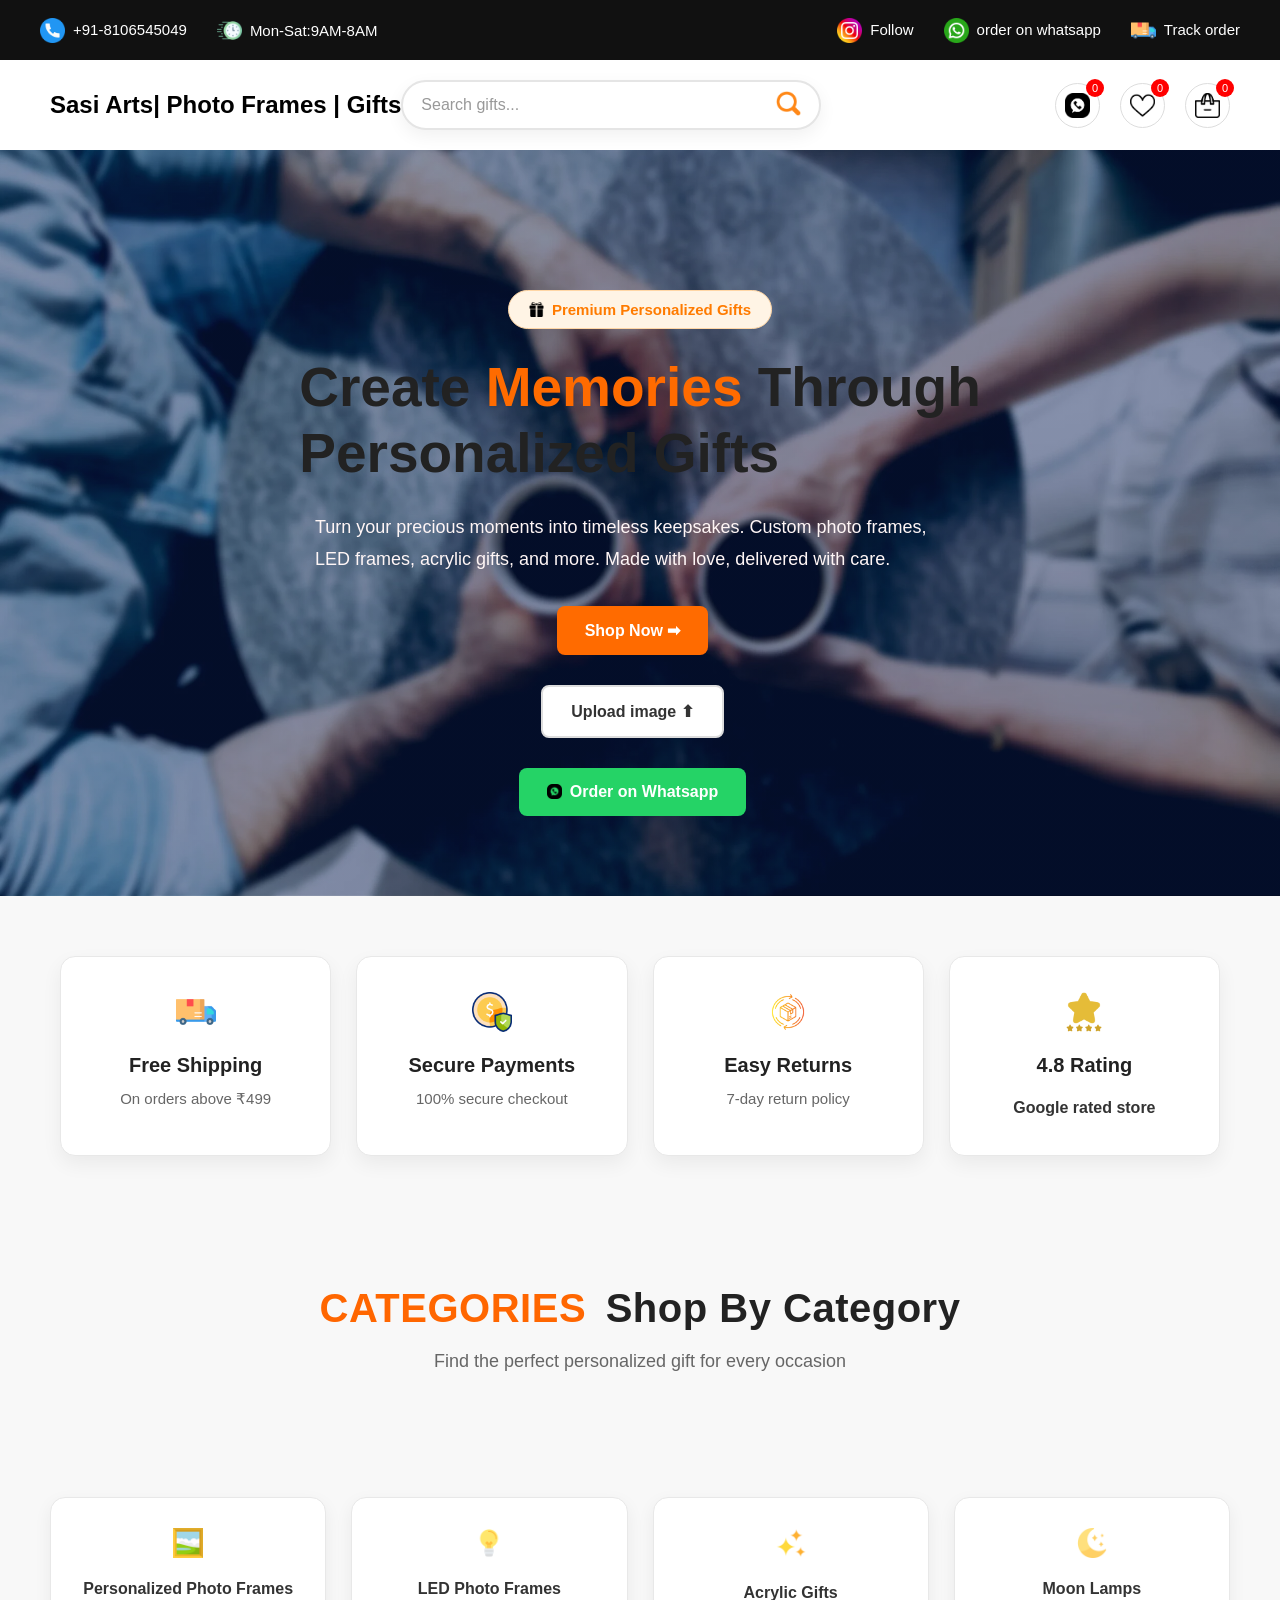
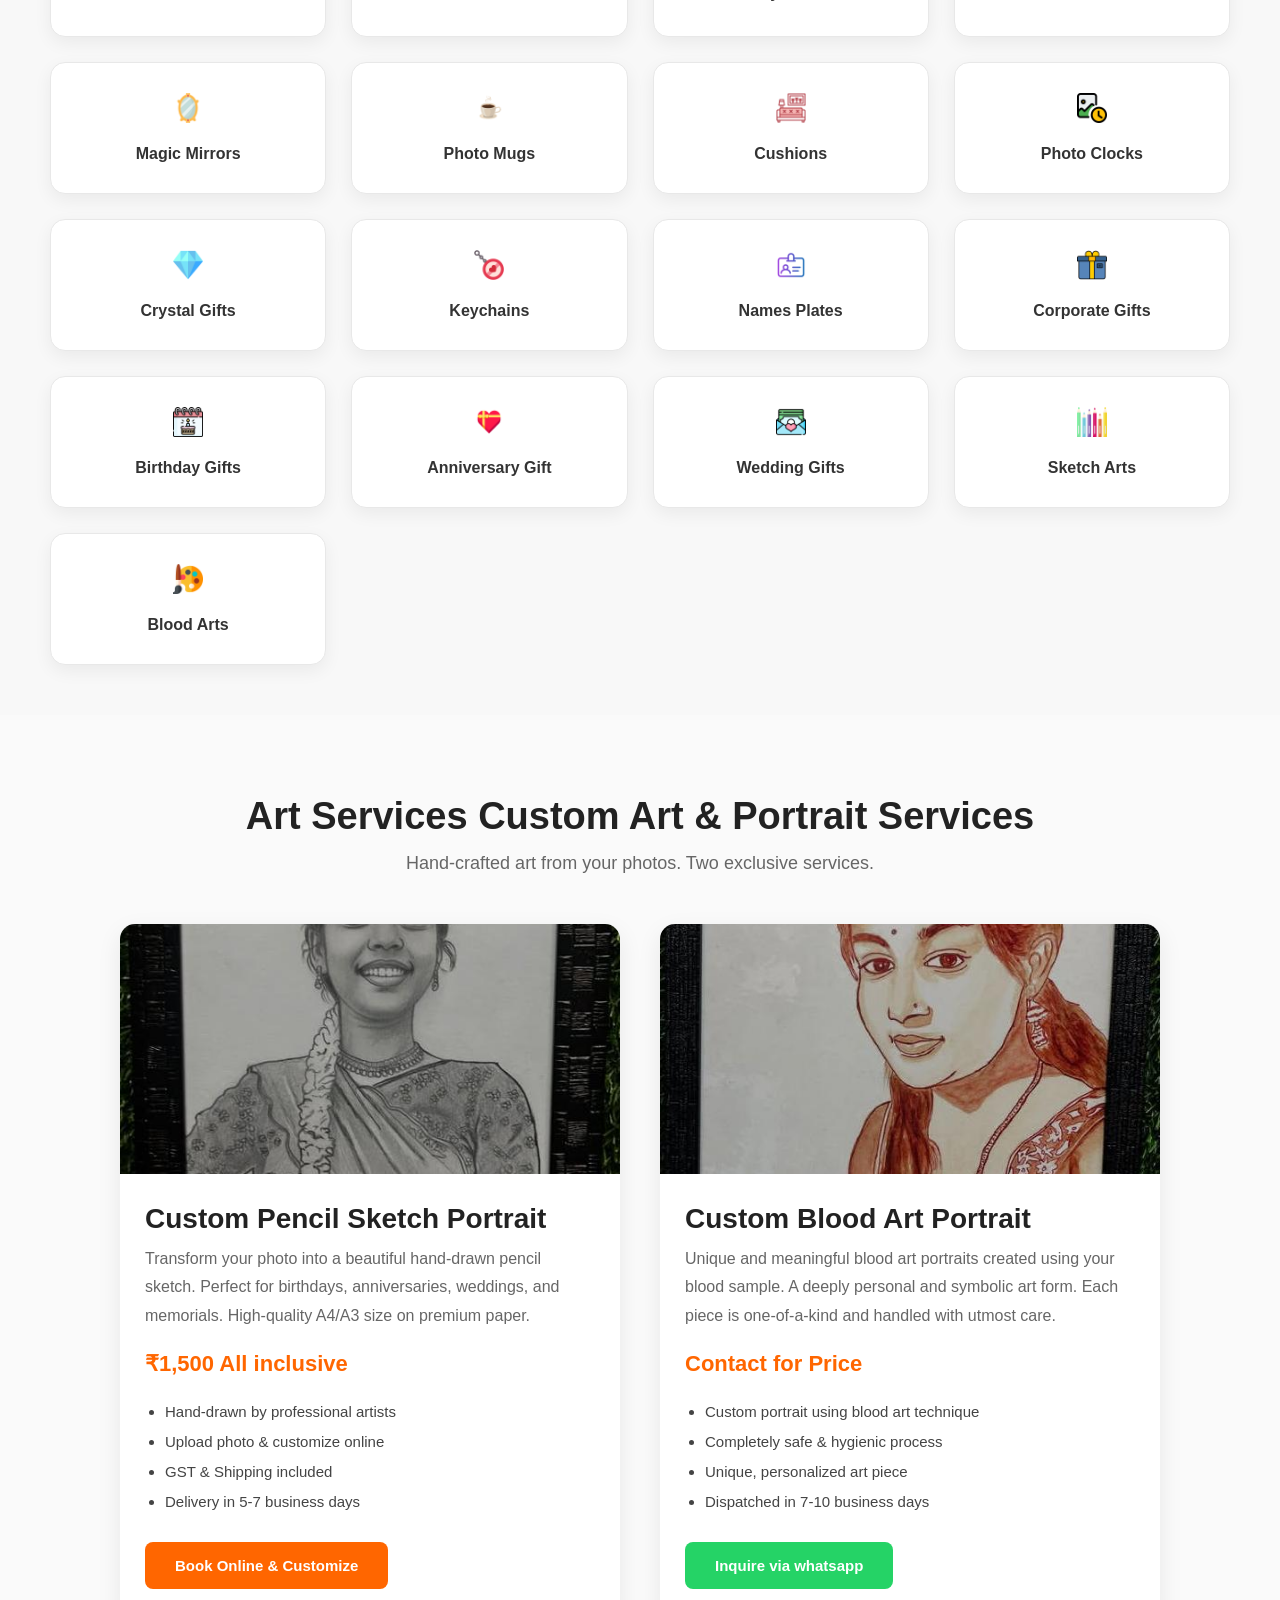
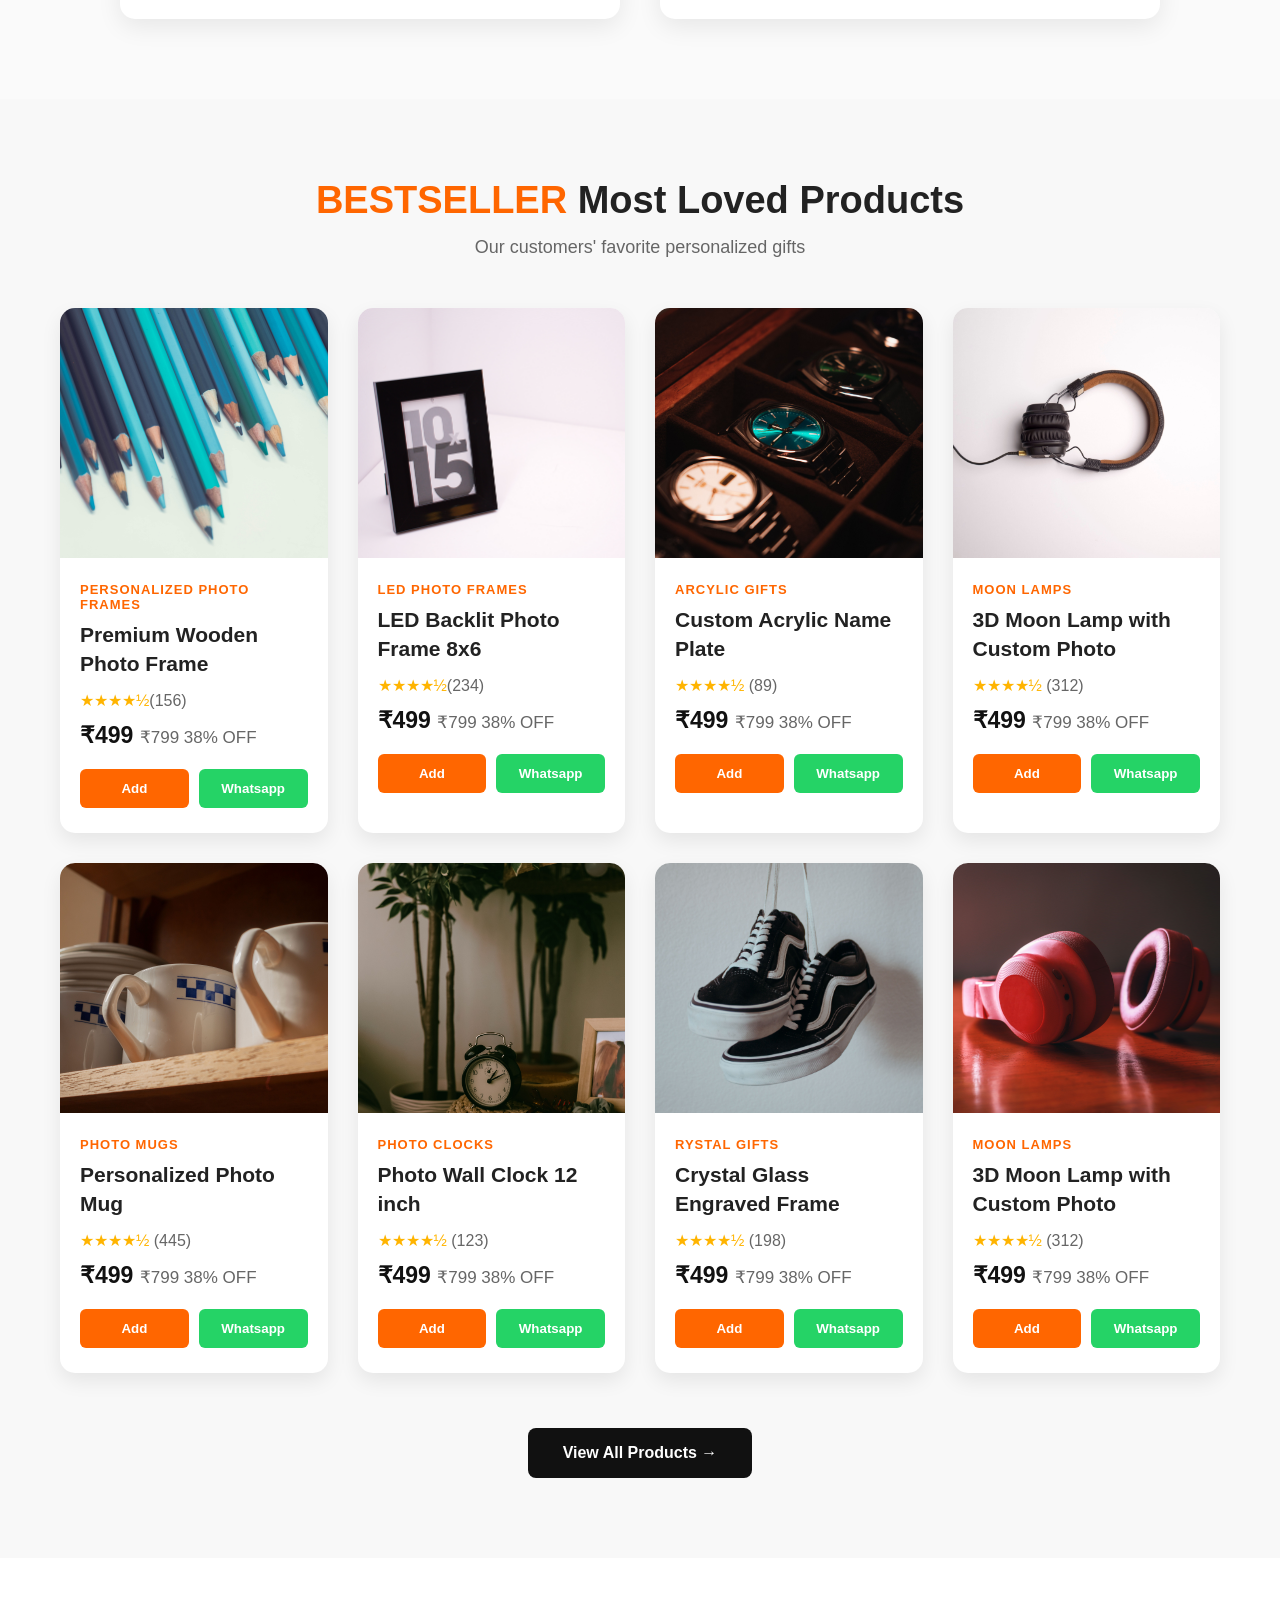
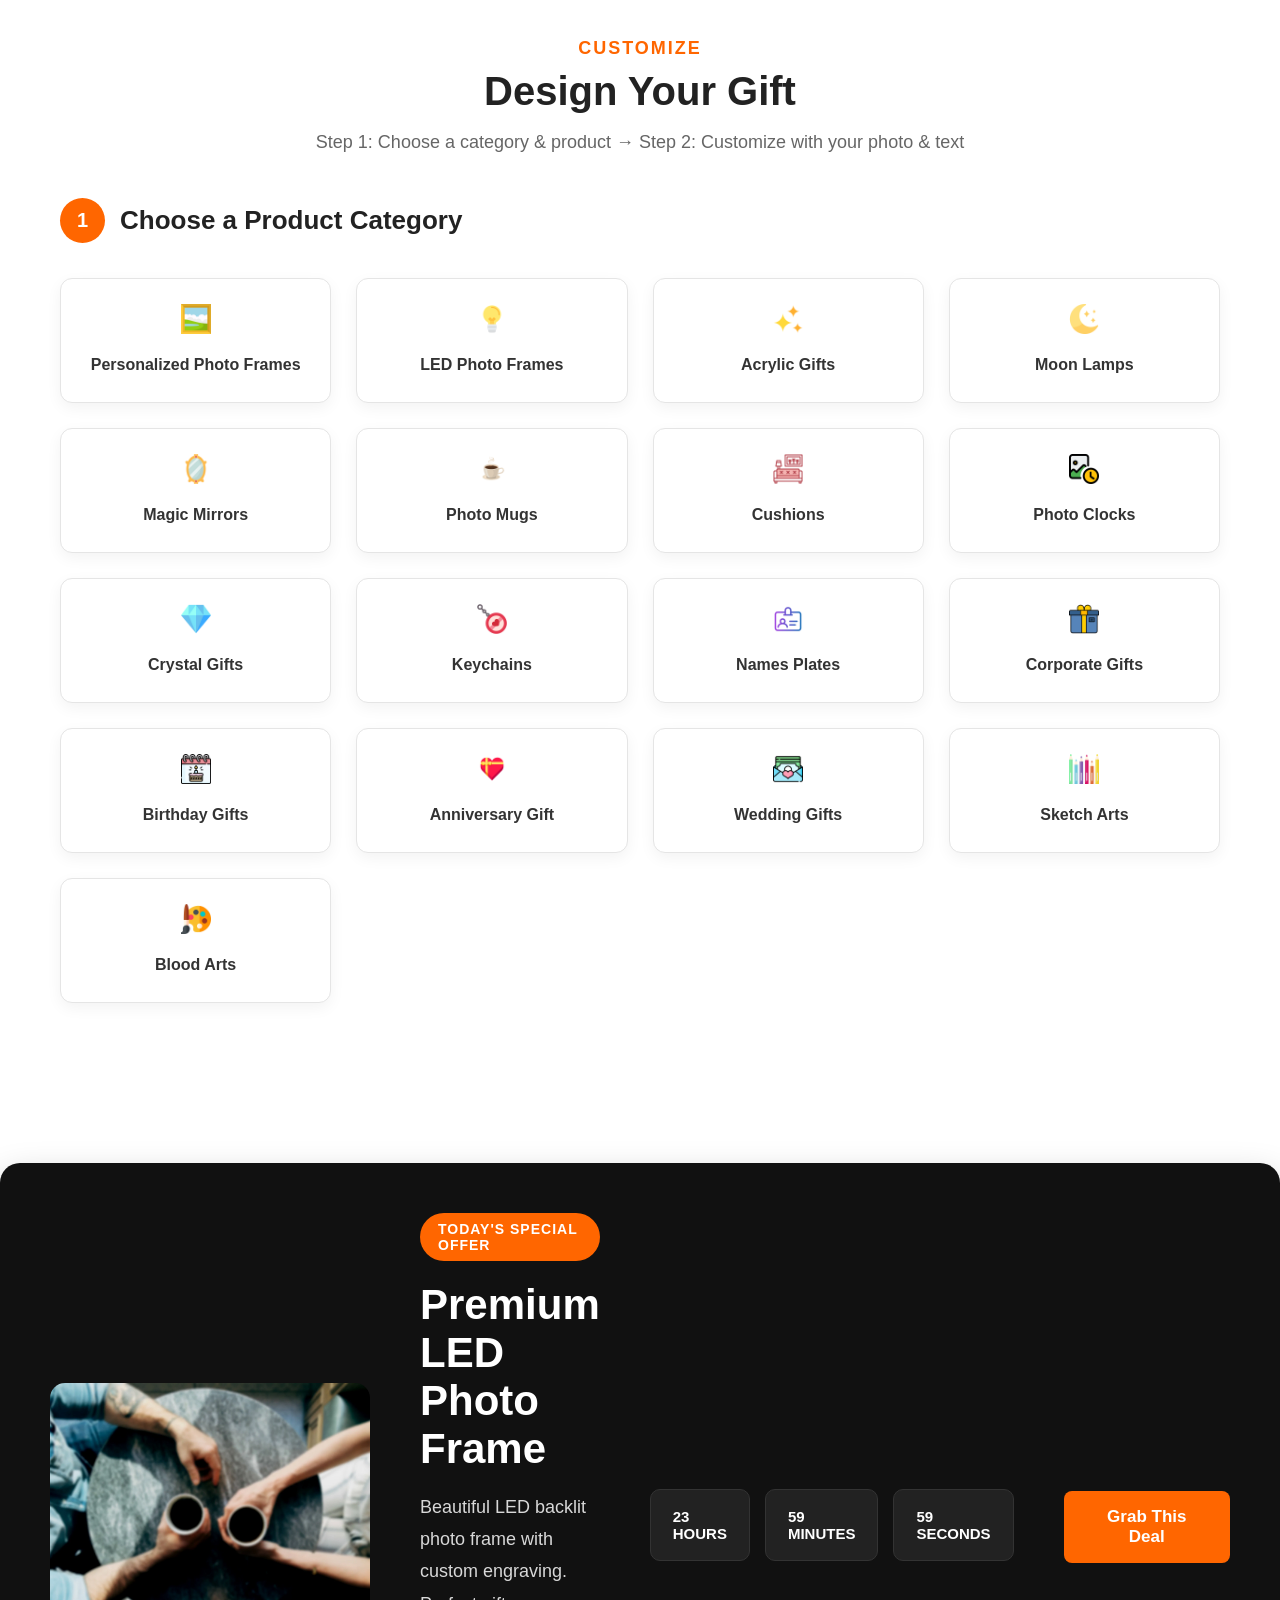
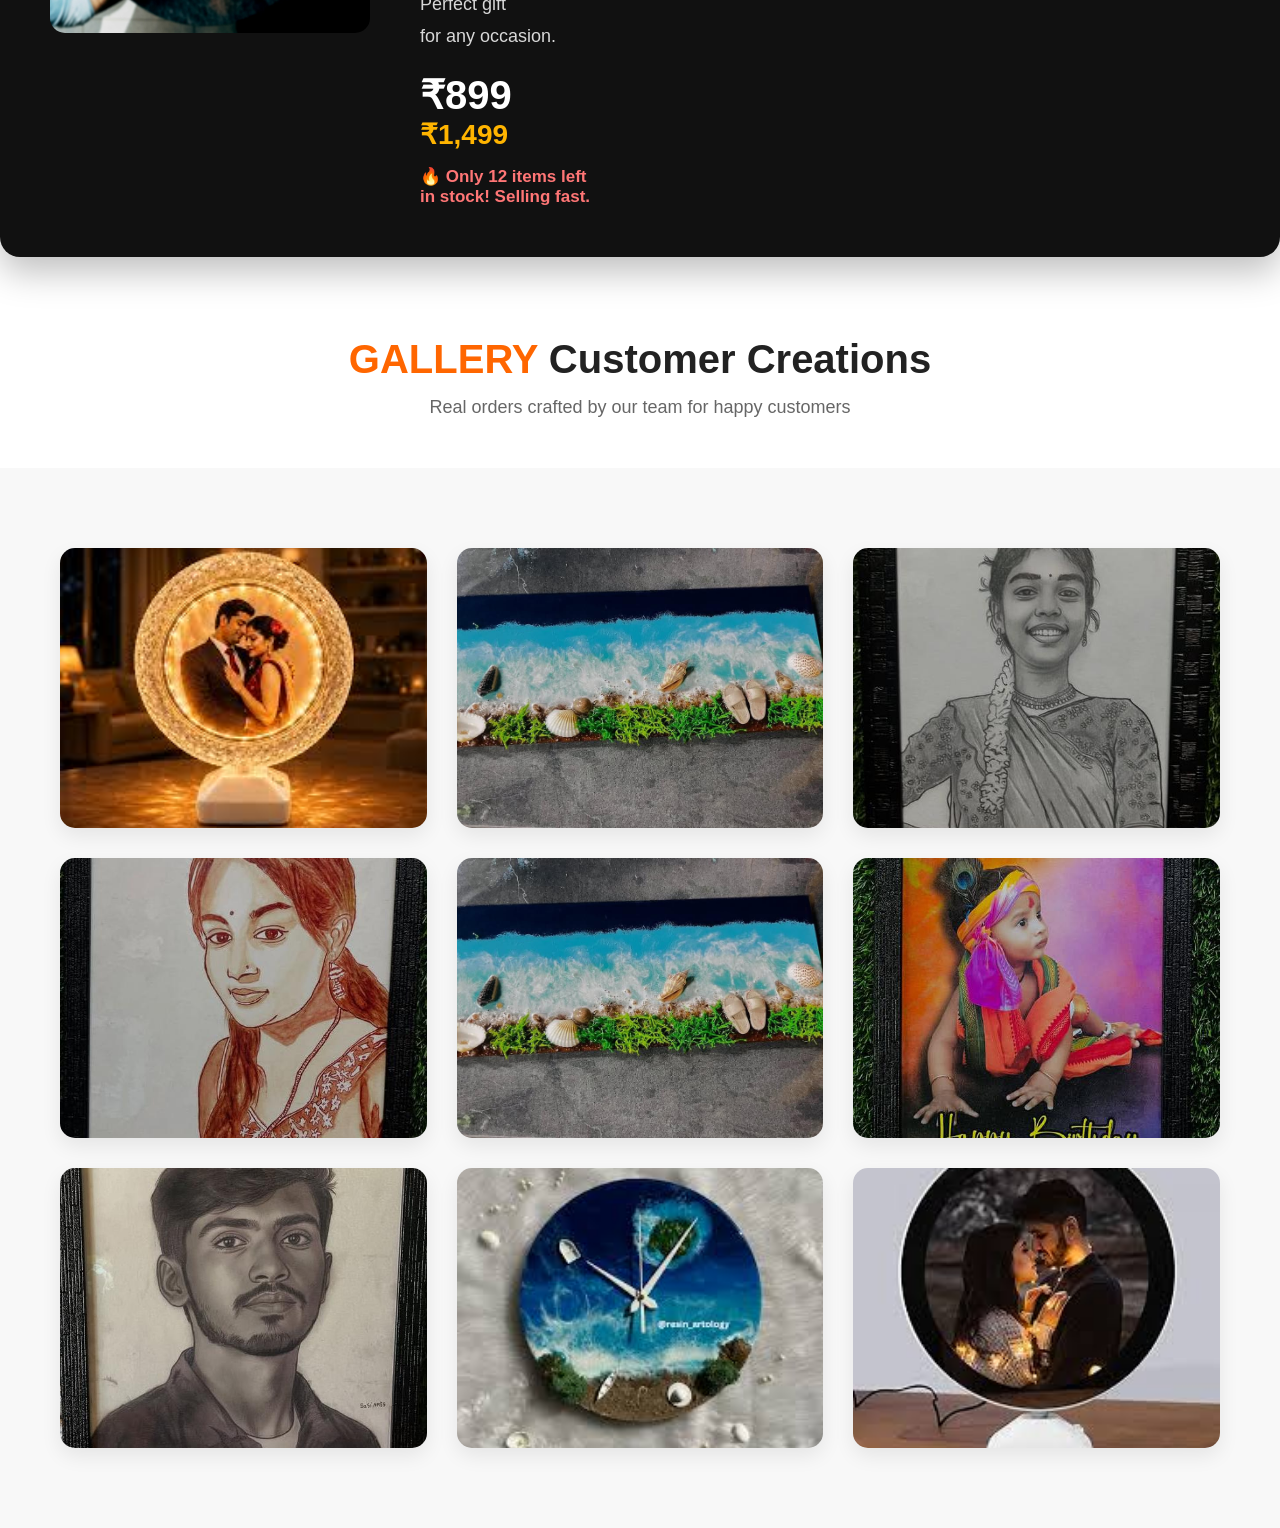
==== commit a94c34a1: "Update print statement from 'Hello' to 'Goodbye'" ====
--- a/index.html
+++ b/index.html
@@ -4,7 +4,7 @@
     <meta charset="UTF-8">
     <meta name="viewport" content="width=device-width, initial-scale=1.0">
     <title>Sasi Arts & Photo Frames | Personalized Gifts</title>
-    <link rel="stylesheet" href="first.css">
+    <link rel="stylesheet" href="index.css">
 </head>
 
 <body>
@@ -31,6 +31,7 @@
            </div>
 
           </div>
+
             <div class="c21">
                 
            <div class="insta">
@@ -62,11 +63,13 @@
       <div class="left-theme">
         <h2 class="sasi-logo">Sasi <span>Arts</span>| Photo Frames | Gifts</h2>
       </div>
-
-   <div class="search-bar">
-    <input type="text" placeholder="Search gifts..." class="search-inputs">
-   <span><img src="images.png/search.png" height="25" class="search-img"></span>
-   </div>
+     
+      <div class="search-bar">  
+      
+     <input type="text" placeholder="Search gifts..." class="search-inputs">  
+     <span><img src="images.png/search.png" height="25" class="search-img"></span> 
+
+     </div>
      
     <div class="right-theme">
 
@@ -86,6 +89,7 @@
      </div>
 
     </div>
+
     </div>
 
   
--- a/index.css
+++ b/index.css
@@ -0,0 +1,2269 @@
+*{
+    margin:0;
+    padding:0;
+    box-sizing:border-box;
+    font-family:Arial, Helvetica, sans-serif;
+}
+
+.container{
+    width:100%;
+}
+
+.header{
+    width:100%;
+    height:60px;
+    background:#111;
+    display:flex;
+    justify-content:space-between;
+    align-items:center;
+    padding:0 40px;
+}
+
+.c12,
+.c21{
+    display:flex;
+    align-items:center;
+    gap:30px;
+}
+
+.ph-area,
+.time,
+.insta,
+.whatsapp,
+.order-area{
+    display:flex;
+    align-items:center;
+    gap:8px;
+    transition:0.3s ease;
+}
+
+.ph-link,
+.insta-link,
+.whatsapp-link,
+.order-link,
+.time-span{
+    color:#fff;
+    text-decoration:none;
+    font-size:15px;
+}
+
+.ph-img,
+.time-img,
+.insta-img,
+.whatsapp-img,
+.order-img{
+    transition:0.3s ease;
+}
+
+.ph-area:hover,
+.time:hover,
+.insta:hover,
+.whatsapp:hover,
+.order-area:hover{
+    transform:translateY(-3px);
+}
+
+.ph-area:hover .ph-img,
+.time:hover .time-img,
+.insta:hover .insta-img,
+.whatsapp:hover .whatsapp-img,
+.order-area:hover .order-img{
+    transform:scale(1.15);
+}
+
+.ph-link:hover,
+.insta-link:hover,
+.whatsapp-link:hover,
+.order-link:hover{
+    color:#f4b400;
+}
+
+
+
+
+/* ==========================
+   SEARCH BAR
+========================== */
+
+.search-bar{
+    width:420px;
+    height:50px;
+    background:#fff;
+    border:2px solid #e5e5e5;
+    border-radius:50px;
+    display:flex;
+    align-items:center;
+    justify-content:center;
+    padding:0 18px;
+    transition:.35s ease;
+    box-shadow:0 6px 18px rgba(0,0,0,.06);
+}
+
+.search-bar:hover{
+    border-color:#ff6600;
+    box-shadow:0 10px 25px rgba(255,102,0,.18);
+}
+
+.search-bar:focus-within{
+    border-color:#ff6600;
+    box-shadow:0 10px 25px rgba(255,102,0,.25);
+}
+
+.search-inputs{
+    width:100%;
+    height:100%;
+    border:none;
+    outline:none;
+    font-size:16px;
+    color:#333;
+    background:transparent;
+    padding-right:10px;
+}
+
+.search-inputs::placeholder{
+    color:#999;
+}
+
+.search-img{
+    cursor:pointer;
+    transition:.3s;
+}
+
+.search-bar:hover .search-img{
+    transform:scale(1.15);
+}
+
+
+.theme-container{
+    width:100%;
+    display:flex;
+    justify-content:space-evenly;
+    align-items:center;
+    padding:20px 50px;
+}
+
+.left-theme{
+    display:flex;
+    align-items:center;
+}
+
+.right-theme{
+    display:flex;
+    align-items:center;
+    gap:20px;
+    margin-left:auto;
+}
+
+.icon-box{
+    position:relative;
+    width:45px;
+    height:45px;
+    display:flex;
+    justify-content:center;
+    align-items:center;
+    border:1px solid #ddd;
+    border-radius:50%;
+}
+
+.badge{
+    position:absolute;
+    top:-5px;
+    right:-5px;
+    width:18px;
+    height:18px;
+    background:red;
+    color:#fff;
+    border-radius:50%;
+    display:flex;
+    justify-content:center;
+    align-items:center;
+    font-size:11px;
+}
+
+
+/* ===========================
+   HERO CONTENT
+=========================== */
+
+
+.content{
+    width:100%;
+    min-height:80vh;
+    background-image:linear-gradient(rgba(7, 30, 90, 0.45),rgba(7, 30, 90, 0.45)),url("images.webp/cafe-img.webp");
+    background-size:cover;
+    background-position:center;
+    background-repeat:no-repeat;
+    background-attachment:none;
+    display:flex;
+    flex-direction:column;
+    align-items:center;
+    padding:80px;
+}
+
+
+.gift-area{
+    margin-top:60px;
+}
+
+.gift{
+    display:inline-flex;
+    align-items:center;
+    gap:8px;
+    background:#fff4e5;
+    color:#ff7b00;
+    padding:10px 20px;
+    border-radius:30px;
+    font-size:15px;
+    font-weight:600;
+    border:1px solid #ffd6a5;
+}
+
+.memory-area{
+    margin-top:25px;
+}
+
+.memory{
+    font-size:55px;
+    font-weight:bold;
+    color:#222;
+    line-height:1.2;
+}
+
+.memory span{
+    color:#ff6b00;
+}
+
+.para-area{
+    margin-top:25px;
+    max-width:650px;
+}
+
+.para{
+    font-size:18px;
+    line-height:1.8;
+    color:#fff6f6;
+}
+
+/* ===========================
+   BUTTONS
+=========================== */
+
+.btns{
+    display:inline-block;
+    margin-top:30px;
+    margin-right:15px;
+}
+
+.btn,
+.upload,
+.whtsapp{
+    border:none;
+    outline:none;
+    padding:15px 28px;
+    font-size:16px;
+    font-weight:600;
+    border-radius:8px;
+    cursor:pointer;
+    transition:0.35s ease;
+}
+
+/* Shop Now */
+
+.btn{
+    background:#ff6b00;
+    color:#fff;
+}
+
+.btn:hover{
+    background:#e65c00;
+    transform:translateY(-4px);
+    box-shadow:0 10px 20px rgba(255,107,0,.3);
+}
+
+/* Upload */
+
+.upload{
+    background:#fff;
+    color:#333;
+    border:2px solid #ddd;
+}
+
+.upload:hover{
+    background:#f7f7f7;
+    border-color:#ff6b00;
+    color:#ff6b00;
+    transform:translateY(-4px);
+}
+
+/* WhatsApp */
+
+.whtsapp{
+    display:flex;
+    align-items:center;
+    gap:8px;
+    background:#25D366;
+    color:#fff;
+}
+
+.whatsapp-pic{
+    transition:.3s;
+}
+
+.whtsapp:hover{
+    background:#1ebe5d;
+    transform:translateY(-4px);
+    box-shadow:0 10px 20px rgba(37,211,102,.3);
+}
+
+.whtsapp:hover .whatsapp-pic{
+    transform:rotate(10deg) scale(1.1);
+}
+
+
+/* ==========================
+   FEATURE CARDS
+========================== */
+
+.cards{
+    width:100%;
+    display:grid;
+    grid-template-columns:repeat(4,1fr);
+    gap:25px;
+    padding:60px;
+    background:#f8f8f8;
+}
+
+/* ==========================
+   CARD DESIGN
+========================== */
+
+.card1,
+.card2,
+.card3,
+.card4{
+    background:#fff;
+    padding:35px 25px;
+    border-radius:15px;
+    text-align:center;
+    border:1px solid #e8e8e8;
+    box-shadow:0 8px 20px rgba(0,0,0,.06);
+    cursor:pointer;
+    transition:.35s ease;
+}
+
+.card1:hover,
+.card2:hover,
+.card3:hover,
+.card4:hover{
+    transform:translateY(-8px);
+    border-color:#ff6600;
+    box-shadow:0 15px 30px rgba(0,0,0,.15);
+}
+
+/* ==========================
+   ICONS
+========================== */
+
+.card1-area,
+.card2-area,
+.card3-area,
+.card4-area{
+    transition:.35s;
+}
+
+.card1:hover .card1-area,
+.card2:hover .card2-area,
+.card3:hover .card3-area,
+.card4:hover .card4-area{
+    transform:scale(1.2) rotate(10deg);
+}
+
+/* ==========================
+   TITLES
+========================== */
+
+.shipping,
+.payment,
+.returns,
+.rating{
+    display:block;
+    margin-top:18px;
+    font-size:20px;
+    font-weight:700;
+    color:#222;
+    transition:.3s;
+}
+
+.card1:hover .shipping,
+.card2:hover .payment,
+.card3:hover .returns,
+.card4:hover .rating{
+    color:#ff6600;
+}
+
+/* ==========================
+   DESCRIPTION
+========================== */
+
+.free,
+.secure,
+.easy,
+.star{
+    margin-top:10px;
+    font-size:15px;
+    color:#666;
+    line-height:1.6;
+}
+
+
+/* ==========================
+   CATEGORY HEADING
+========================== */
+
+.category-container{
+    width:100%;
+    padding:70px 50px;
+    background:#f8f8f8;
+}
+
+.category-area{
+    text-align:center;
+}
+
+.category1{
+    font-size:40px;
+    font-weight:700;
+    color:#222;
+    margin-bottom:15px;
+    letter-spacing:.5px;
+}
+
+.cat{
+    color:#ff6600;
+    margin-right:8px;
+}
+
+.category2{
+    font-size:18px;
+    color:#666;
+    line-height:1.7;
+    max-width:650px;
+    margin:0 auto;
+}
+
+
+/* ==========================
+   CATEGORY GRID
+========================== */
+
+.grid-container{
+    width:100%;
+    display:grid;
+    grid-template-columns:repeat(4,1fr);
+    gap:25px;
+    padding:50px;
+    background:#f8f8f8;
+}
+
+/* ==========================
+   ALL GRID BOXES
+========================== */
+
+.grid1,.grid2,.grid3,.grid4,.grid5,.grid6,.grid7,.grid8,
+.grid9,.grid10,.grid11,.grid12,.grid13,.grid14,.grid15,
+.grid16,.grid17{
+    background:#fff;
+    border:1px solid #e8e8e8;
+    border-radius:15px;
+    padding:30px 20px;
+    text-align:center;
+    cursor:pointer;
+    transition:.35s ease;
+    box-shadow:0 6px 18px rgba(0,0,0,.06);
+}
+
+.grid1:hover,.grid2:hover,.grid3:hover,.grid4:hover,
+.grid5:hover,.grid6:hover,.grid7:hover,.grid8:hover,
+.grid9:hover,.grid10:hover,.grid11:hover,.grid12:hover,
+.grid13:hover,.grid14:hover,.grid15:hover,.grid16:hover,
+.grid17:hover{
+    transform:translateY(-8px);
+    border-color:#ff6600;
+    box-shadow:0 15px 30px rgba(0,0,0,.15);
+}
+
+/* ==========================
+   ICONS
+========================== */
+
+.frame1,.light1,.star1,.moon1,.mirror1,.coffee1,
+.sofa1,.clock1,.jewellery1,.keychain1,.identity,
+.gift\(1\),.calendar,.heart,.envelope1,.colored,.paint{
+    transition:.35s;
+}
+
+.grid1:hover .frame1,
+.grid2:hover .light1,
+.grid3:hover .star1,
+.grid4:hover .moon1,
+.grid5:hover .mirror1,
+.grid6:hover .coffee1,
+.grid7:hover .sofa1,
+.grid8:hover .clock1,
+.grid9:hover .jewellery1,
+.grid10:hover .keychain1,
+.grid11:hover .identity,
+.grid12:hover .gift\(1\),
+.grid13:hover .calendar,
+.grid14:hover .heart,
+.grid15:hover .envelope1,
+.grid16:hover .colored,
+.grid17:hover .paint{
+    transform:scale(1.2) rotate(10deg);
+}
+
+/* ==========================
+   TEXT
+========================== */
+
+.frame,.light,.star,.moon,.mirror,.coffee,.sofa,
+.clock,.jewellery,.keychain,.identity-card,
+.gifted,.calendar1,.heart-box,.envelope,
+.pencils,.palette{
+    margin-top:18px;
+    font-size:16px;
+    font-weight:600;
+    color:#333;
+    transition:.3s;
+}
+
+.grid1:hover .frame,
+.grid2:hover .light,
+.grid3:hover .star,
+.grid4:hover .moon,
+.grid5:hover .mirror,
+.grid6:hover .coffee,
+.grid7:hover .sofa,
+.grid8:hover .clock,
+.grid9:hover .jewellery,
+.grid10:hover .keychain,
+.grid11:hover .identity-card,
+.grid12:hover .gifted,
+.grid13:hover .calendar1,
+.grid14:hover .heart-box,
+.grid15:hover .envelope,
+.grid16:hover .pencils,
+.grid17:hover .palette{
+    color:#ff6600;
+}
+
+/* ===========================
+   CUSTOM SERVICES
+=========================== */
+
+.custom-services{
+    width:100%;
+    padding:80px 60px;
+    background:#fafafa;
+}
+
+.custom-area{
+    text-align:center;
+    margin-bottom:50px;
+}
+
+.tag{
+    font-size:38px;
+    color:#222;
+    margin-bottom:15px;
+    font-weight:700;
+}
+
+.tag1{
+    font-size:18px;
+    color:#666;
+}
+
+/* ===========================
+   CARD SECTION
+=========================== */
+
+.sketch-blood{
+    display:flex;
+    justify-content:center;
+    gap:40px;
+}
+
+.sketch-cards,
+.blood-cards{
+    width:500px;
+    background:#fff;
+    border-radius:15px;
+    overflow:hidden;
+    box-shadow:0 8px 25px rgba(0,0,0,.08);
+    transition:.4s;
+    padding-bottom:30px;
+}
+
+.sketch-cards:hover,
+.blood-cards:hover{
+    transform:translateY(-10px);
+    box-shadow:0 18px 40px rgba(0,0,0,.18);
+}
+
+/* ===========================
+   IMAGES
+=========================== */
+
+.pic1,
+.photo1{
+    width:100%;
+    height:250px;
+    object-fit:cover;
+    transition:.5s;
+}
+
+.sketch-cards:hover .pic1,
+.blood-cards:hover .photo1{
+    transform:scale(1.08);
+}
+
+/* ===========================
+   TEXT
+=========================== */
+
+.pic-para,
+.tag2{
+    font-size:28px;
+    color:#222;
+    padding:25px 25px 10px;
+}
+
+.para-pic,
+.tag3{
+    color:#666;
+    font-size:16px;
+    line-height:1.8;
+    padding:0 25px;
+}
+
+.cash,
+.price{
+    color:#ff6600;
+    font-size:22px;
+    font-weight:bold;
+    padding:20px 25px;
+}
+
+/* ===========================
+   LIST
+=========================== */
+
+.ul1,
+.blood-cards ul{
+    padding:0 45px;
+    color:#444;
+    line-height:2;
+    font-size:15px;
+    margin-bottom:25px;
+}
+
+/* ===========================
+   BUTTONS
+=========================== */
+
+.online,
+.inquire{
+    margin-left:25px;
+    border:none;
+    padding:15px 30px;
+    font-size:15px;
+    font-weight:600;
+    border-radius:8px;
+    cursor:pointer;
+    transition:.35s;
+}
+
+.online{
+    background:#ff6600;
+    color:#fff;
+}
+
+.online:hover{
+    background:#e65c00;
+    transform:translateY(-4px);
+    box-shadow:0 10px 20px rgba(255,102,0,.3);
+}
+
+.inquire{
+    background:#25D366;
+    color:#fff;
+}
+
+.inquire:hover{
+    background:#1ebe5d;
+    transform:translateY(-4px);
+    box-shadow:0 10px 20px rgba(37,211,102,.3);
+}
+
+
+
+/* ===========================
+   BEST SELLER SECTION
+=========================== */
+
+.loved-section{
+    width:100%;
+    padding:80px 60px;
+    background:#f8f8f8;
+}
+
+.heading-section{
+    text-align:center;
+    margin-bottom:50px;
+}
+
+.best-seller{
+    font-size:38px;
+    color:#222;
+    margin-bottom:15px;
+    font-weight:700;
+}
+
+.best-seller span{
+    color:#ff6600;
+}
+
+.best-sell{
+    font-size:18px;
+    color:#666;
+}
+
+/* ===========================
+   PRODUCTS GRID
+=========================== */
+
+.products-section{
+    display:grid;
+    grid-template-columns:repeat(4,1fr);
+    gap:30px;
+}
+
+/* ===========================
+   PRODUCT CARD
+=========================== */
+
+.pencil-images,
+.led-images,
+.watch-images,
+.headphone-images,
+.mugs-images,
+.wall-images,
+.shoes-images,
+.headset-images{
+    background:#fff;
+    border-radius:15px;
+    overflow:hidden;
+    box-shadow:0 8px 20px rgba(0,0,0,.08);
+    transition:.4s;
+}
+
+.pencil-images:hover,
+.led-images:hover,
+.watch-images:hover,
+.headphone-images:hover,
+.mugs-images:hover,
+.wall-images:hover,
+.shoes-images:hover,
+.headset-images:hover{
+    transform:translateY(-10px);
+    box-shadow:0 18px 35px rgba(0,0,0,.18);
+}
+
+/* ===========================
+   IMAGES
+=========================== */
+
+.pencil-area,
+.led-area,
+.watch-area,
+.headphone-area,
+.mugs-area,
+.wall-area,
+.shoe-area,
+.headset-area{
+    width:100%;
+    height:250px;
+    object-fit:cover;
+    transition:.5s;
+}
+
+.pencil-images:hover .pencil-area,
+.led-images:hover .led-area,
+.watch-images:hover .watch-area,
+.headphone-images:hover .headphone-area,
+.mugs-images:hover .mugs-area,
+.wall-images:hover .wall-area,
+.shoes-images:hover .shoe-area,
+.headset-images:hover .headset-area{
+    transform:scale(1.08);
+}
+
+/* ===========================
+   TEXT
+=========================== */
+
+.pencil1,.led1,.watch1,.head1,.mug1,.wall1,.shoe1,.head11{
+    color:#ff6600;
+    font-size:13px;
+    font-weight:bold;
+    padding:20px 20px 8px;
+    letter-spacing:1px;
+}
+
+.pencil2,.led2,.watch2,.head2,.mug2,.wall2,.shoe2,.head22{
+    font-size:21px;
+    font-weight:600;
+    color:#222;
+    padding:0 20px;
+    line-height:1.4;
+}
+
+.pencil3,.led3,.watch3,.head3,.mug3,.wall3,.shoe3,.head33{
+    padding:12px 20px;
+    color:#666;
+}
+
+.pencil3 span,
+.led3 span,
+.watch3 span,
+.head3 span,
+.mug3 span,
+.wall3 span,
+.shoe3 span,
+.head33 span{
+    color:#ffb400;
+}
+
+.offer{
+    padding:0 20px 20px;
+    font-size:17px;
+    color:#666;
+}
+
+.offer span{
+    color:#111;
+    font-size:23px;
+    font-weight:bold;
+}
+
+/* ===========================
+   BUTTONS
+=========================== */
+
+.buttons{
+    display:flex;
+    gap:10px;
+    padding:0 20px 25px;
+}
+
+.pencil-btn,
+.led-btn,
+.watch-btn,
+.head-btn,
+.mug-btn,
+.wall-btn,
+.shoe-btn,
+.headphone-btn{
+    flex:1;
+    padding:12px;
+    border:none;
+    background:#ff6600;
+    color:#fff;
+    border-radius:6px;
+    cursor:pointer;
+    font-weight:600;
+    transition:.3s;
+}
+
+.pencil-btn1,
+.led-btn1,
+.watch-btn1,
+.head-btn1,
+.mug-btn1,
+.wall-btn1,
+.shoe-btn1,
+.headphone-btn1{
+    flex:1;
+    padding:12px;
+    border:none;
+    background:#25D366;
+    color:#fff;
+    border-radius:6px;
+    cursor:pointer;
+    font-weight:600;
+    transition:.3s;
+}
+
+.pencil-btn:hover,
+.led-btn:hover,
+.watch-btn:hover,
+.head-btn:hover,
+.mug-btn:hover,
+.wall-btn:hover,
+.shoe-btn:hover,
+.headphone-btn:hover{
+    background:#e65c00;
+    transform:translateY(-3px);
+}
+
+.pencil-btn1:hover,
+.led-btn1:hover,
+.watch-btn1:hover,
+.head-btn1:hover,
+.mug-btn1:hover,
+.wall-btn1:hover,
+.shoe-btn1:hover,
+.headphone-btn1:hover{
+    background:#1ebe5d;
+    transform:translateY(-3px);
+}
+
+/* ===========================
+   VIEW ALL BUTTON
+=========================== */
+
+.view-section{
+    grid-column:1/-1;
+    display:flex;
+    justify-content:center;
+    margin-top:25px;
+}
+
+.all{
+    padding:16px 35px;
+    border:none;
+    border-radius:8px;
+    background:#111;
+    color:#fff;
+    font-size:16px;
+    font-weight:600;
+    cursor:pointer;
+    transition:.3s;
+}
+
+.all:hover{
+    background:#ff6600;
+    transform:translateY(-4px);
+}
+
+
+/* ===========================
+   DESIGN YOUR GIFT SECTION
+=========================== */
+
+.another-section{
+    width:100%;
+    padding:80px 60px;
+    background:#ffffff;
+}
+
+.design-section{
+    text-align:center;
+}
+
+.design1{
+    color:#ff6600;
+    font-size:18px;
+    font-weight:bold;
+    letter-spacing:2px;
+}
+
+.design2{
+    font-size:40px;
+    color:#222;
+    font-weight:700;
+    margin-top:10px;
+}
+
+.design-area{
+    text-align:center;
+    margin-top:18px;
+}
+
+.design3{
+    color:#666;
+    font-size:18px;
+}
+
+.choose-section{
+    display:flex;
+    align-items:center;
+    gap:15px;
+    margin:45px 0 35px;
+}
+
+.circle{
+    width:45px;
+    height:45px;
+    background:#ff6600;
+    color:#fff;
+    border-radius:50%;
+    display:flex;
+    justify-content:center;
+    align-items:center;
+    font-size:20px;
+    font-weight:bold;
+}
+
+.choose1{
+    font-size:26px;
+    font-weight:600;
+    color:#222;
+}
+
+/* ===========================
+   GRID
+=========================== */
+
+.grid-part{
+    display:grid;
+    grid-template-columns:repeat(4,1fr);
+    gap:25px;
+}
+
+/* ===========================
+   ALL GRID BOXES
+=========================== */
+
+.grid101,
+.grid22,
+.grid33,
+.grid44,
+.grid55,
+.grid66,
+.grid77,
+.grid88,
+.grid99,
+.grid100,
+.grid111,
+.grid122,
+.grid133,
+.grid144,
+.grid155,
+.grid166,
+.grid177{
+    background:#fff;
+    border:1px solid #e5e5e5;
+    border-radius:12px;
+    padding:25px;
+    text-align:center;
+    cursor:pointer;
+    transition:.35s;
+    box-shadow:0 5px 15px rgba(0,0,0,.05);
+}
+
+.grid101:hover,
+.grid22:hover,
+.grid33:hover,
+.grid44:hover,
+.grid55:hover,
+.grid66:hover,
+.grid77:hover,
+.grid88:hover,
+.grid99:hover,
+.grid100:hover,
+.grid111:hover,
+.grid122:hover,
+.grid133:hover,
+.grid144:hover,
+.grid155:hover,
+.grid166:hover,
+.grid177:hover{
+    transform:translateY(-8px);
+    border-color:#ff6600;
+    box-shadow:0 15px 30px rgba(0,0,0,.12);
+}
+
+/* ===========================
+   ICONS
+=========================== */
+
+.frame11,
+.light11,
+.star11,
+.moon11,
+.mirror11,
+.coffee11,
+.sofa11,
+.clock11,
+.jewellery11,
+.keychain11,
+.identity11,
+.gift11,
+.calendar11,
+.heart11,
+.envelope11,
+.colored11,
+.paint11{
+    transition:.35s;
+}
+
+.grid101:hover .frame11,
+.grid22:hover .light11,
+.grid33:hover .star11,
+.grid44:hover .moon11,
+.grid55:hover .mirror11,
+.grid66:hover .coffee11,
+.grid77:hover .sofa11,
+.grid88:hover .clock11,
+.grid99:hover .jewellery11,
+.grid100:hover .keychain11,
+.grid111:hover .identity11,
+.grid122:hover .gift11,
+.grid133:hover .calendar11,
+.grid144:hover .heart11,
+.grid155:hover .envelope11,
+.grid166:hover .colored11,
+.grid177:hover .paint11{
+    transform:scale(1.2) rotate(8deg);
+}
+
+/* ===========================
+   TEXT
+=========================== */
+
+.frame22,
+.light22,
+.star22,
+.moon22,
+.mirror22,
+.coffee22,
+.sofa22,
+.clock22,
+.jewellery22,
+.keychain22,
+.identity22,
+.gift22,
+.calendar22,
+.heart22,
+.envelope22,
+.pencils22,
+.palette22{
+    margin-top:15px;
+    font-size:16px;
+    font-weight:600;
+    color:#333;
+    line-height:1.5;
+}
+
+.grid101:hover .frame22,
+.grid22:hover .light22,
+.grid33:hover .star22,
+.grid44:hover .moon22,
+.grid55:hover .mirror22,
+.grid66:hover .coffee22,
+.grid77:hover .sofa22,
+.grid88:hover .clock22,
+.grid99:hover .jewellery22,
+.grid100:hover .keychain22,
+.grid111:hover .identity22,
+.grid122:hover .gift22,
+.grid133:hover .calendar22,
+.grid144:hover .heart22,
+.grid155:hover .envelope22,
+.grid166:hover .pencils22,
+.grid177:hover .palette22{
+    color:#ff6600;
+}
+
+
+/* ===========================
+   PREMIUM OFFER SECTION
+=========================== */
+
+.premium-section{
+    width:100%;
+    background:#111;
+    color:#fff;
+    border-radius:20px;
+    margin:80px auto;
+    padding:50px;
+    display:flex;
+    align-items:center;
+    justify-content:space-between;
+    gap:50px;
+    box-shadow:0 15px 35px rgba(0,0,0,.25);
+}
+
+/* ===========================
+   IMAGE
+=========================== */
+
+.cafe-img{
+    width:320px;
+    height:250px;
+    object-fit:cover;
+    border-radius:15px;
+    transition:.4s;
+}
+
+.cafe-img:hover{
+    transform:scale(1.05);
+}
+
+/* ===========================
+   TEXT
+=========================== */
+
+.special{
+    flex:1;
+}
+
+.special-offer{
+    display:inline-block;
+    background:#ff6600;
+    color:#fff;
+    padding:8px 18px;
+    border-radius:30px;
+    font-size:14px;
+    letter-spacing:1px;
+    margin-bottom:20px;
+}
+
+.premium-led{
+    font-size:42px;
+    font-weight:700;
+    margin-bottom:18px;
+}
+
+.occasion{
+    font-size:18px;
+    color:#d8d8d8;
+    line-height:1.8;
+    margin-bottom:20px;
+}
+
+.rate{
+    font-size:28px;
+    color:#ffb400;
+    font-weight:bold;
+    margin-bottom:15px;
+}
+
+.rate1{
+    font-size:40px;
+    color:#fff;
+    margin-right:10px;
+}
+
+.selling-items{
+    color:#ff7676;
+    font-size:17px;
+    font-weight:600;
+}
+
+/* ===========================
+   COUNTDOWN
+=========================== */
+
+.numbers{
+    display:flex;
+    gap:15px;
+    margin-top:30px;
+}
+
+.hr,
+.min,
+.sec{
+    background:#222;
+    padding:18px 22px;
+    border-radius:10px;
+    font-size:15px;
+    font-weight:bold;
+    border:1px solid #333;
+    transition:.3s;
+}
+
+.hr:hover,
+.min:hover,
+.sec:hover{
+    background:#ff6600;
+    transform:translateY(-5px);
+}
+
+/* ===========================
+   BUTTON
+=========================== */
+
+.grab{
+    margin-top:35px;
+}
+
+.this-deal{
+    background:#ff6600;
+    color:#fff;
+    border:none;
+    padding:16px 40px;
+    font-size:17px;
+    font-weight:600;
+    border-radius:8px;
+    cursor:pointer;
+    transition:.35s;
+}
+
+.this-deal:hover{
+    background:#ff8533;
+    transform:translateY(-4px);
+    box-shadow:0 12px 25px rgba(255,102,0,.35);
+}
+
+/* ===========================
+   CUSTOMER GALLERY
+=========================== */
+
+.customer-section{
+    width:100%;
+    padding:80px 60px;
+    background:#f8f8f8;
+}
+
+.customer-area{
+    text-align:center;
+    margin-bottom:50px;
+}
+
+.customer{
+    font-size:40px;
+    color:#222;
+    font-weight:700;
+    margin-bottom:15px;
+}
+
+.customer span{
+    color:#ff6600;
+}
+
+.area{
+    font-size:18px;
+    color:#666;
+}
+
+/* ===========================
+   GALLERY GRID
+=========================== */
+
+.gallery-section{
+    display:grid;
+    grid-template-columns:repeat(3,1fr);
+    gap:30px;
+}
+
+/* ===========================
+   GALLERY CARDS
+=========================== */
+
+.anime1,
+.anime2,
+.anime3,
+.anime4,
+.anime5,
+.anime6,
+.anime7,
+.anime8,
+.anime9{
+    position:relative;
+    overflow:hidden;
+    border-radius:15px;
+    cursor:pointer;
+    box-shadow:0 8px 20px rgba(0,0,0,.08);
+}
+
+/* ===========================
+   IMAGES
+=========================== */
+
+.anime-img,
+.anime-img1,
+.anime-img2,
+.anime-img3,
+.anime-img4,
+.anime-img5,
+.anime-img6,
+.anime-img7,
+.anime-img8{
+    width:100%;
+    height:280px;
+    object-fit:cover;
+    display:block;
+    transition:.5s;
+}
+
+.anime1:hover .anime-img,
+.anime2:hover .anime-img1,
+.anime3:hover .anime-img2,
+.anime4:hover .anime-img3,
+.anime5:hover .anime-img4,
+.anime6:hover .anime-img5,
+.anime7:hover .anime-img6,
+.anime8:hover .anime-img7,
+.anime9:hover .anime-img8{
+    transform:scale(1.1);
+}
+
+/* ===========================
+   DARK OVERLAY
+=========================== */
+
+.anime1::before,
+.anime2::before,
+.anime3::before,
+.anime4::before,
+.anime5::before,
+.anime6::before,
+.anime7::before,
+.anime8::before,
+.anime9::before{
+    content:"";
+    position:absolute;
+    left:0;
+    bottom:0;
+    width:100%;
+    height:0;
+    background:linear-gradient(to top,rgba(0,0,0,.65),transparent);
+    transition:.4s;
+}
+
+.anime1:hover::before,
+.anime2:hover::before,
+.anime3:hover::before,
+.anime4:hover::before,
+.anime5:hover::before,
+.anime6:hover::before,
+.anime7:hover::before,
+.anime8:hover::before,
+.anime9:hover::before{
+    height:100%;
+}
+
+/* ===========================
+   CAPTIONS
+=========================== */
+
+.anime11,
+.anime22,
+.anime33,
+.anime44,
+.anime55,
+.anime66,
+.anime77,
+.anime88,
+.anime99{
+    position:absolute;
+    left:20px;
+    bottom:20px;
+    color:#fff;
+    font-size:22px;
+    font-weight:600;
+    z-index:2;
+    opacity:0;
+    transform:translateY(20px);
+    transition:.4s;
+}
+
+.anime1:hover .anime11,
+.anime2:hover .anime22,
+.anime3:hover .anime33,
+.anime4:hover .anime44,
+.anime5:hover .anime55,
+.anime6:hover .anime66,
+.anime7:hover .anime77,
+.anime8:hover .anime88,
+.anime9:hover .anime99{
+    opacity:1;
+    transform:translateY(0);
+}
+    
+/* ==========================
+   Mobile
+========================== */
+
+@media (max-width:480px){
+
+.header{
+    padding:12px;
+}
+
+.c12,
+.c21{
+    flex-direction:column;
+    gap:12px;
+}
+
+.ph-area,
+.time,
+.insta,
+.whatsapp,
+.order-area{
+    width:100%;
+    justify-content:center;
+}
+
+.ph-img,
+.time-img,
+.insta-img,
+.whatsapp-img,
+.order-img{
+    height:20px;
+}
+
+.ph-link,
+.insta-link,
+.whatsapp-link,
+.order-link,
+.time-span{
+    font-size:13px;
+    text-align:center;
+}
+
+}
+
+
+/* ==========================
+   MOBILE PHONES
+========================== */
+
+@media (max-width:480px){
+
+.theme-container{
+    display:flex;
+    flex-direction:column;
+    align-items:center;
+    gap:18px;
+    padding:15px;
+}
+
+.left-theme{
+    width:100%;
+    text-align:center;
+}
+
+.sasi-logo{
+    font-size:24px;
+    line-height:1.4;
+}
+
+.search-bar{
+    width:100%;
+    max-width:350px;
+}
+
+.search-inputs{
+    font-size:14px;
+}
+
+.right-theme{
+    display:flex;
+    justify-content:center;
+    gap:15px;
+    width:100%;
+}
+
+.icon-box{
+    width:42px;
+    height:42px;
+}
+
+.badge{
+    width:16px;
+    height:16px;
+    font-size:10px;
+}
+
+.gift-area,
+.memory-area,
+.para-area,
+.btns{
+    text-align:center;
+}
+
+.memory{
+    font-size:32px;
+    line-height:1.3;
+}
+
+.gift{
+    font-size:13px;
+    padding:8px 16px;
+}
+
+.para{
+    font-size:15px;
+    line-height:1.7;
+    padding:0 15px;
+}
+
+.btns{
+    display:block;
+    margin-top:15px;
+}
+
+.btn,
+.upload,
+.whtsapp{
+    width:100%;
+    max-width:300px;
+    padding:14px;
+    font-size:15px;
+}
+
+.whtsapp{
+    display:flex;
+    justify-content:center;
+    align-items:center;
+}
+
+}
+
+/* ==========================
+   MOBILE PHONES
+========================== */
+
+@media (max-width:480px){
+
+.cards{
+    grid-template-columns:1fr;
+    gap:20px;
+    padding:20px 15px;
+}
+
+.card1,
+.card2,
+.card3,
+.card4{
+    width:100%;
+    padding:25px 20px;
+}
+
+.card1-area,
+.card2-area,
+.card3-area,
+.card4-area{
+    height:35px;
+}
+
+.shipping,
+.payment,
+.returns,
+.rating{
+    display:block;
+    font-size:18px;
+    margin-top:15px;
+}
+
+.free,
+.secure,
+.easy,
+.star{
+    font-size:14px;
+    line-height:1.6;
+}
+
+}
+
+/* ==========================
+   MOBILE PHONES
+========================== */
+
+@media (max-width:480px){
+
+.category-container{
+    padding:40px 20px;
+}
+
+.category-area{
+    text-align:center;
+}
+
+.category1{
+    font-size:28px;
+    line-height:1.4;
+}
+
+.cat{
+    display:block;
+    margin-bottom:8px;
+}
+
+.category2{
+    font-size:15px;
+    line-height:1.7;
+    padding:0 10px;
+}
+
+}
+
+/* ==========================
+   MOBILE PHONES
+========================== */
+
+@media (max-width:480px){
+
+.grid-container{
+    grid-template-columns:repeat(2,1fr);
+    gap:15px;
+    padding:20px 15px;
+}
+
+.grid1,
+.grid2,
+.grid3,
+.grid4,
+.grid5,
+.grid6,
+.grid7,
+.grid8,
+.grid9,
+.grid10,
+.grid11,
+.grid12,
+.grid13,
+.grid14,
+.grid15,
+.grid16,
+.grid17{
+    padding:18px 10px;
+}
+
+.frame1,
+.light1,
+.star1,
+.moon1,
+.mirror1,
+.coffee1,
+.sofa1,
+.clock1,
+.jewellery1,
+.keychain1,
+.identity,
+.gift\(1\),
+.calendar,
+.heart,
+.envelope1,
+.colored,
+.paint{
+    height:28px;
+}
+
+.frame,
+.light,
+.star,
+.moon,
+.mirror,
+.coffee,
+.sofa,
+.clock,
+.jewellery,
+.keychain,
+.identity-card,
+.gifted,
+.calendar1,
+.heart-box,
+.envelope,
+.pencils,
+.palette{
+    font-size:14px;
+    margin-top:10px;
+    line-height:1.4;
+}
+
+}
+
+/* ==========================
+   MOBILE PHONES
+========================== */
+
+@media (max-width:480px){
+
+.custom-services{
+    padding:40px 15px;
+}
+
+.custom-area{
+    text-align:center;
+}
+
+.tag{
+    font-size:26px;
+    line-height:1.4;
+}
+
+.tag1{
+    font-size:15px;
+    line-height:1.7;
+    margin-top:10px;
+}
+
+.sketch-blood{
+    display:flex;
+    flex-direction:column;
+    gap:25px;
+    margin-top:30px;
+}
+
+.sketch-cards,
+.blood-cards{
+    width:100%;
+    padding:20px;
+}
+
+.pic1,
+.photo1{
+    width:100%;
+    height:220px;
+    object-fit:cover;
+    border-radius:10px;
+}
+
+.pic-para,
+.tag2{
+    font-size:22px;
+    margin-top:15px;
+}
+
+.para-pic,
+.tag3{
+    font-size:14px;
+    line-height:1.7;
+}
+
+.cash,
+.price{
+    font-size:20px;
+    margin:15px 0;
+}
+
+.ul1,
+.blood-cards ul{
+    padding-left:20px;
+}
+
+.ul1 li,
+.blood-cards ul li{
+    font-size:14px;
+    line-height:1.8;
+}
+
+.online,
+.inquire{
+    width:100%;
+    padding:14px;
+    font-size:15px;
+    margin-top:20px;
+}
+
+}
+
+
+/* ==========================
+   MOBILE PHONES
+========================== */
+
+@media (max-width:480px){
+
+.loved-section{
+    padding:40px 15px;
+}
+
+.heading-section{
+    text-align:center;
+    margin-bottom:30px;
+}
+
+.best-seller{
+    font-size:28px;
+    line-height:1.4;
+}
+
+.best-seller span{
+    display:block;
+    margin-bottom:8px;
+}
+
+.best-sell{
+    font-size:15px;
+    line-height:1.6;
+}
+
+.products-section{
+    display:grid;
+    grid-template-columns:1fr;
+    gap:25px;
+}
+
+.pencil-images,
+.led-images,
+.watch-images,
+.headphone-images,
+.mugs-images,
+.wall-images,
+.shoes-images,
+.headset-images{
+    width:100%;
+}
+
+.pencil-area,
+.led-area,
+.watch-area,
+.headphone-area,
+.mugs-area,
+.wall-area,
+.shoe-area,
+.headset-area{
+    width:100%;
+    height:220px;
+    object-fit:cover;
+}
+
+.pencil1,
+.led1,
+.watch1,
+.head1,
+.mug1,
+.wall1,
+.shoe1,
+.head11{
+    font-size:13px;
+}
+
+.pencil2,
+.led2,
+.watch2,
+.head2,
+.mug2,
+.wall2,
+.shoe2,
+.head22{
+    font-size:20px;
+    line-height:1.4;
+}
+
+.pencil3,
+.led3,
+.watch3,
+.head3,
+.mug3,
+.wall3,
+.shoe3,
+.head33{
+    font-size:15px;
+}
+
+.offer{
+    font-size:18px;
+}
+
+.buttons{
+    display:flex;
+    gap:10px;
+    margin-top:15px;
+}
+
+.pencil-btn,
+.pencil-btn1,
+.led-btn,
+.led-btn1,
+.watch-btn,
+.watch-btn1,
+.head-btn,
+.head-btn1,
+.mug-btn,
+.mug-btn1,
+.wall-btn,
+.wall-btn1,
+.shoe-btn,
+.shoe-btn1,
+.headphone-btn,
+.headphone-btn1{
+    flex:1;
+    padding:12px;
+    font-size:14px;
+}
+
+.view-section{
+    text-align:center;
+    margin-top:20px;
+}
+
+.all{
+    width:100%;
+    max-width:300px;
+    padding:14px;
+    font-size:15px;
+}
+
+}
+
+/* ==========================
+   MOBILE PHONES
+========================== */
+
+@media (max-width:480px){
+
+.another-section{
+    padding:40px 15px;
+}
+
+.design-section,
+.design-area{
+    text-align:center;
+}
+
+.design1{
+    font-size:18px;
+}
+
+.design2{
+    font-size:28px;
+    margin-top:8px;
+}
+
+.design3{
+    font-size:15px;
+    line-height:1.7;
+    padding:0 10px;
+}
+
+.choose-section{
+    display:flex;
+    justify-content:center;
+    align-items:center;
+    gap:10px;
+    margin:30px 0;
+}
+
+.circle{
+    width:40px;
+    height:40px;
+    font-size:18px;
+}
+
+.choose1{
+    font-size:18px;
+}
+
+.grid-part{
+    display:grid;
+    grid-template-columns:repeat(2,1fr);
+    gap:15px;
+}
+
+.grid101,
+.grid22,
+.grid33,
+.grid44,
+.grid55,
+.grid66,
+.grid77,
+.grid88,
+.grid99,
+.grid100,
+.grid111,
+.grid122,
+.grid133,
+.grid144,
+.grid155,
+.grid166,
+.grid177{
+    padding:18px 10px;
+}
+
+.frame11,
+.light11,
+.star11,
+.moon11,
+.mirror11,
+.coffee11,
+.sofa11,
+.clock11,
+.jewellery11,
+.keychain11,
+.identity11,
+.gift11,
+.calendar11,
+.heart11,
+.envelope11,
+.colored11,
+.paint11{
+    height:28px;
+}
+
+.frame22,
+.light22,
+.star22,
+.moon22,
+.mirror22,
+.coffee22,
+.sofa22,
+.clock22,
+.jewellery22,
+.keychain22,
+.identity22,
+.gift22,
+.calendar22,
+.heart22,
+.envelope22,
+.pencils22,
+.palette22{
+    font-size:14px;
+    line-height:1.4;
+    margin-top:10px;
+}
+
+}
+
+
+/* ==========================
+   MOBILE PHONES
+========================== */
+
+@media (max-width:480px){
+
+.premium-section{
+    display:flex;
+    flex-direction:column;
+    align-items:center;
+    text-align:center;
+    padding:30px 15px;
+    gap:25px;
+    border-radius:15px;
+}
+
+.cafe-img{
+    width:100%;
+    max-width:320px;
+    height:220px;
+    object-fit:cover;
+    border-radius:12px;
+}
+
+.special-offer{
+    font-size:14px;
+    padding:6px 14px;
+}
+
+.premium-led{
+    font-size:28px;
+    line-height:1.3;
+    margin-top:15px;
+}
+
+.occasion{
+    font-size:15px;
+    line-height:1.7;
+}
+
+.rate{
+    font-size:22px;
+}
+
+.rate1{
+    font-size:30px;
+}
+
+.selling-items{
+    font-size:14px;
+    line-height:1.6;
+}
+
+.numbers{
+    display:grid;
+    grid-template-columns:1fr;
+    gap:12px;
+    width:100%;
+}
+
+.hr,
+.min,
+.sec{
+    width:100%;
+    padding:14px;
+    font-size:14px;
+}
+
+.grab{
+    width:100%;
+}
+
+.this-deal{
+    width:100%;
+    padding:14px;
+    font-size:16px;
+}
+
+}
+
+
+/* ==========================
+   MOBILE PHONES
+========================== */
+
+@media (max-width:480px){
+
+.customer-section{
+    padding:40px 15px;
+}
+
+.customer-area{
+    text-align:center;
+    margin-bottom:30px;
+}
+
+.customer{
+    font-size:28px;
+    line-height:1.4;
+}
+
+.customer span{
+    display:block;
+    margin-bottom:8px;
+}
+
+.area{
+    font-size:15px;
+    line-height:1.6;
+}
+
+.gallery-section{
+    display:grid;
+    grid-template-columns:1fr;
+    gap:20px;
+}
+
+.anime-img,
+.anime-img1,
+.anime-img2,
+.anime-img3,
+.anime-img4,
+.anime-img5,
+.anime-img6,
+.anime-img7,
+.anime-img8{
+    width:100%;
+    height:220px;
+    object-fit:cover;
+}
+
+.anime11,
+.anime22,
+.anime33,
+.anime44,
+.anime55,
+.anime66,
+.anime77,
+.anime88,
+.anime99{
+    font-size:18px;
+}
+
+}
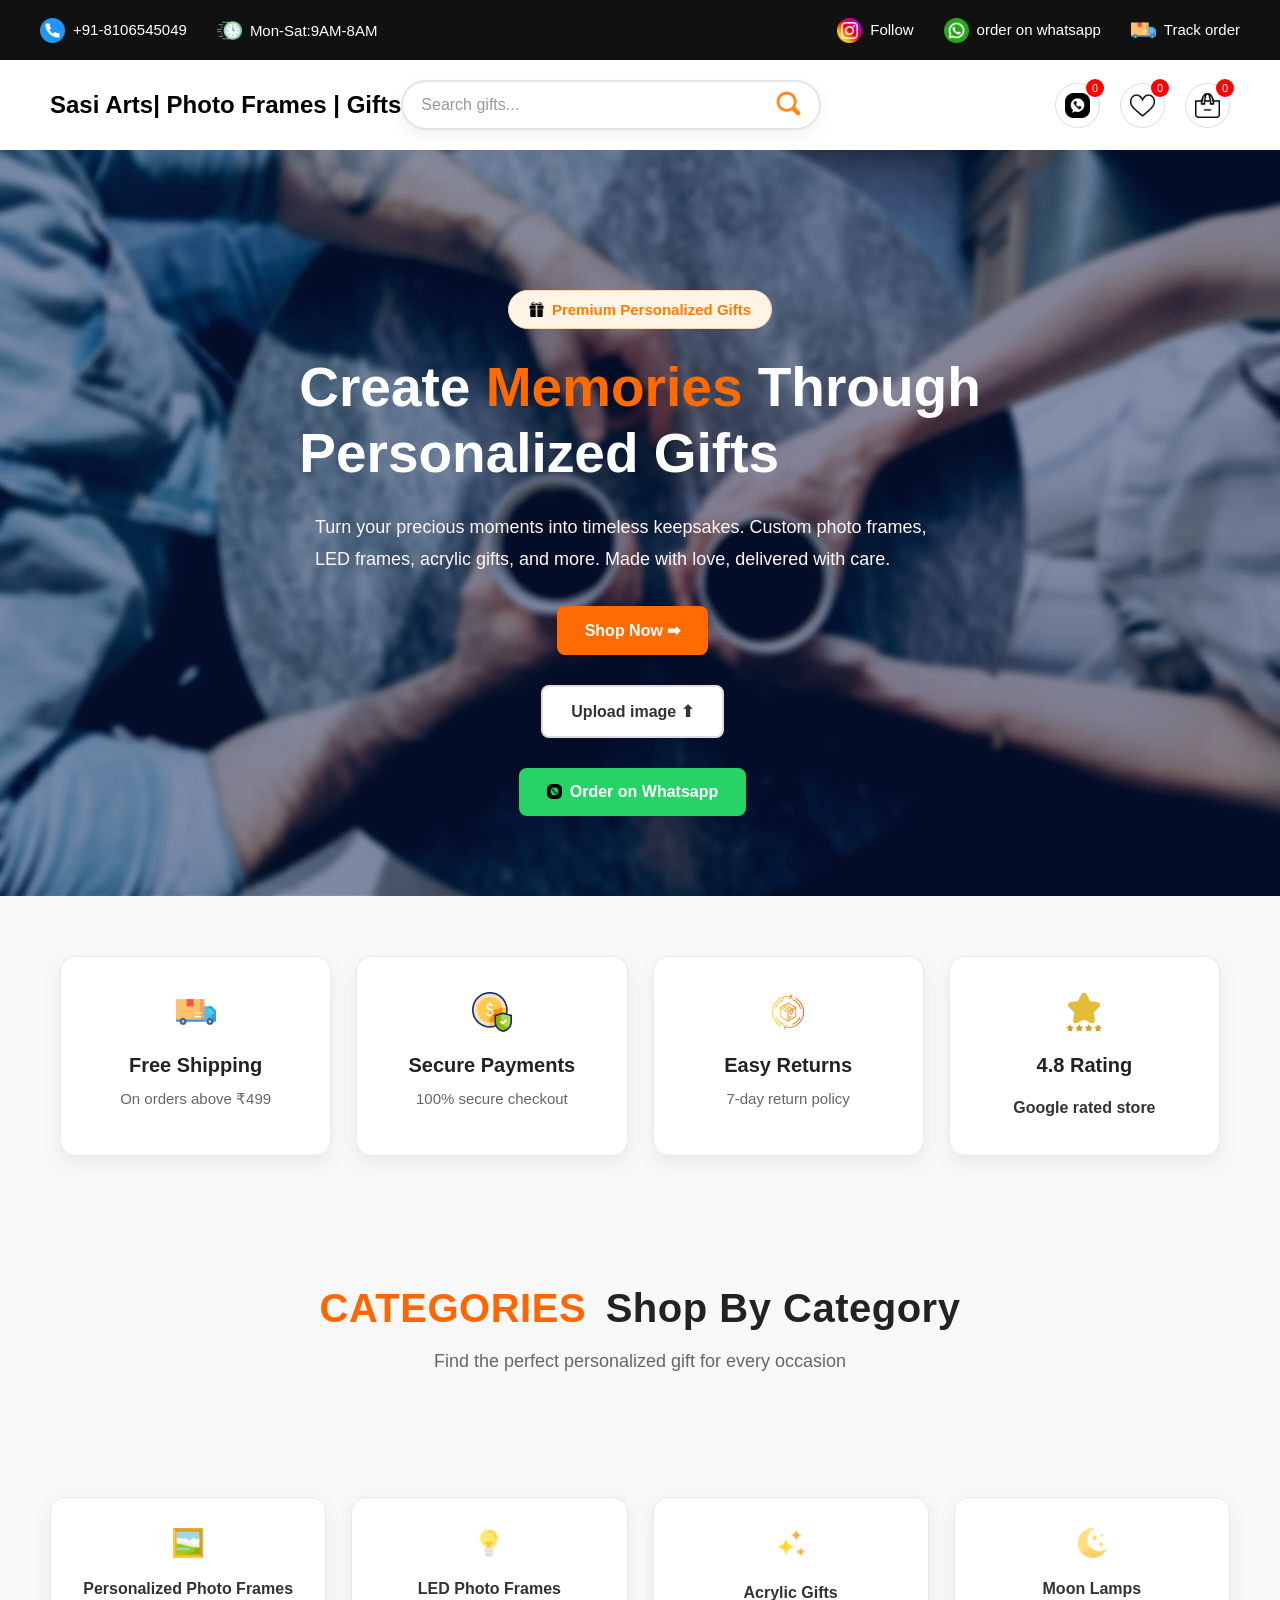
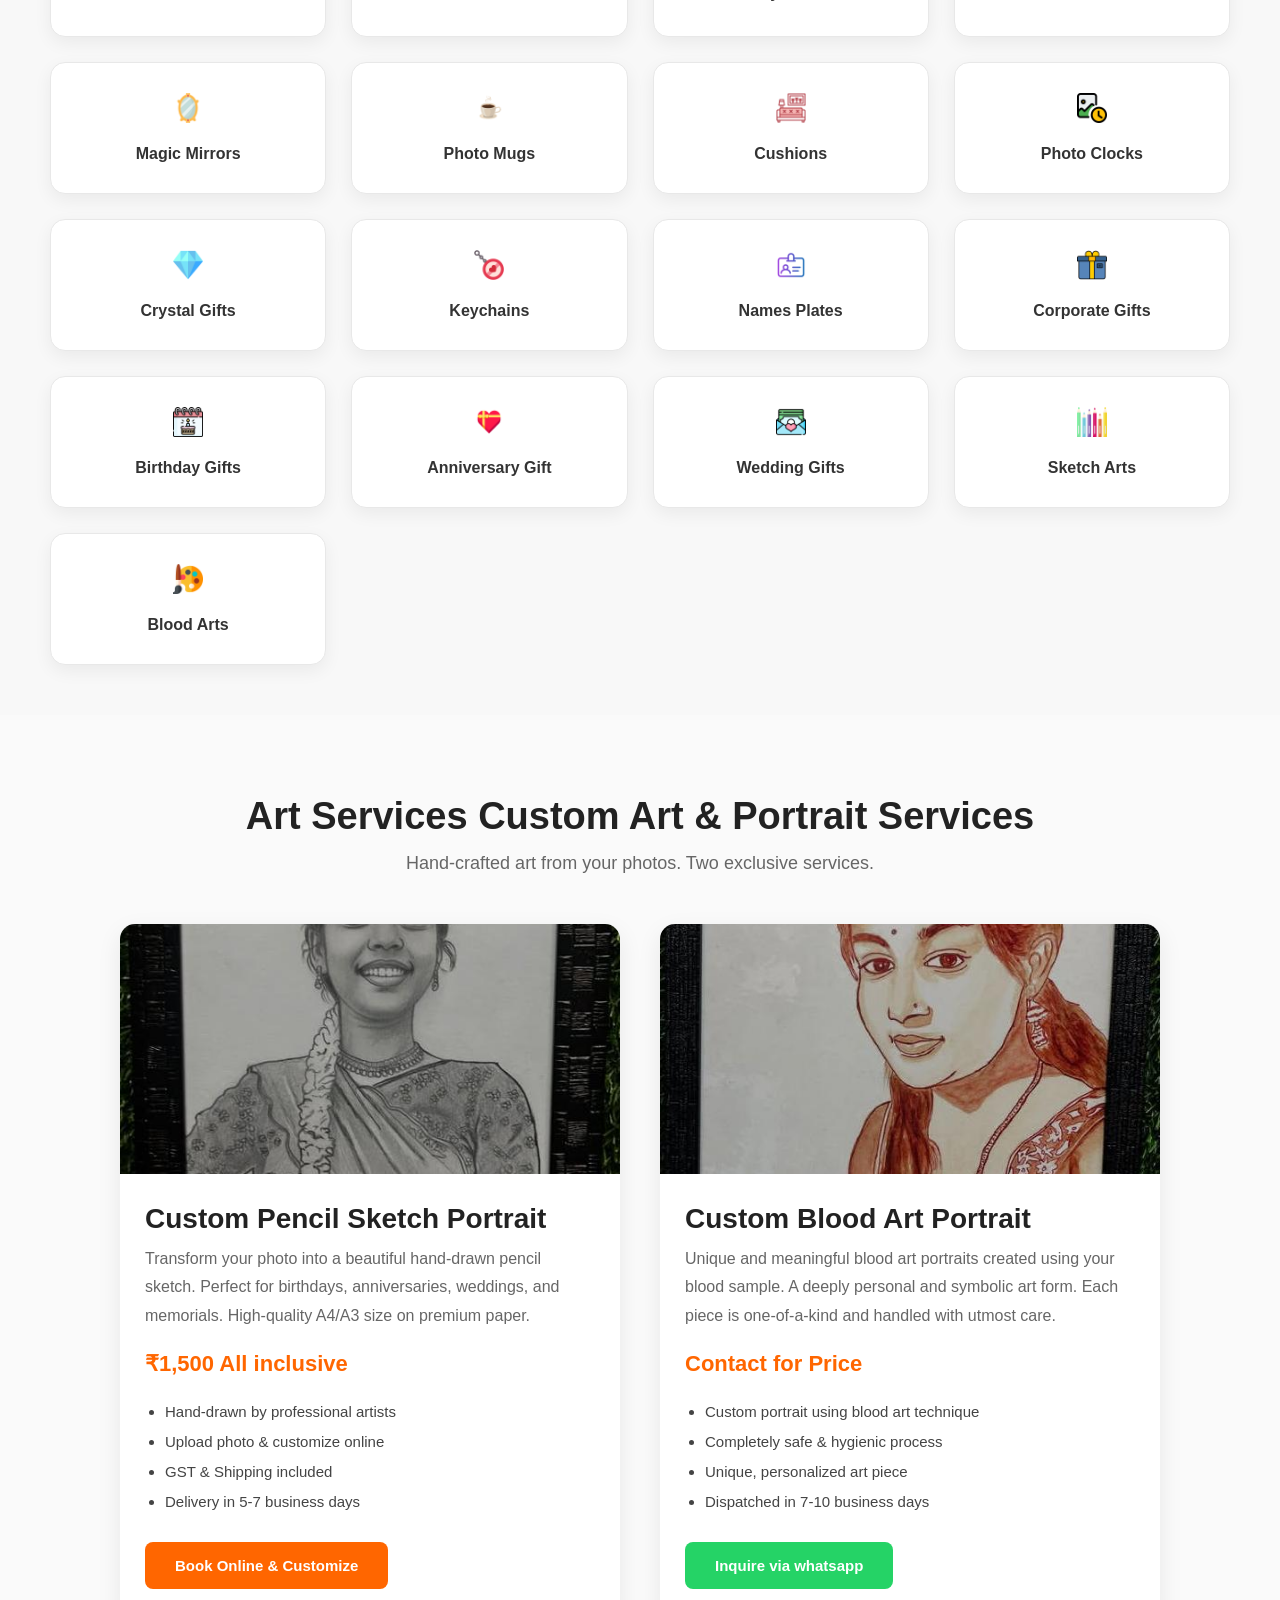
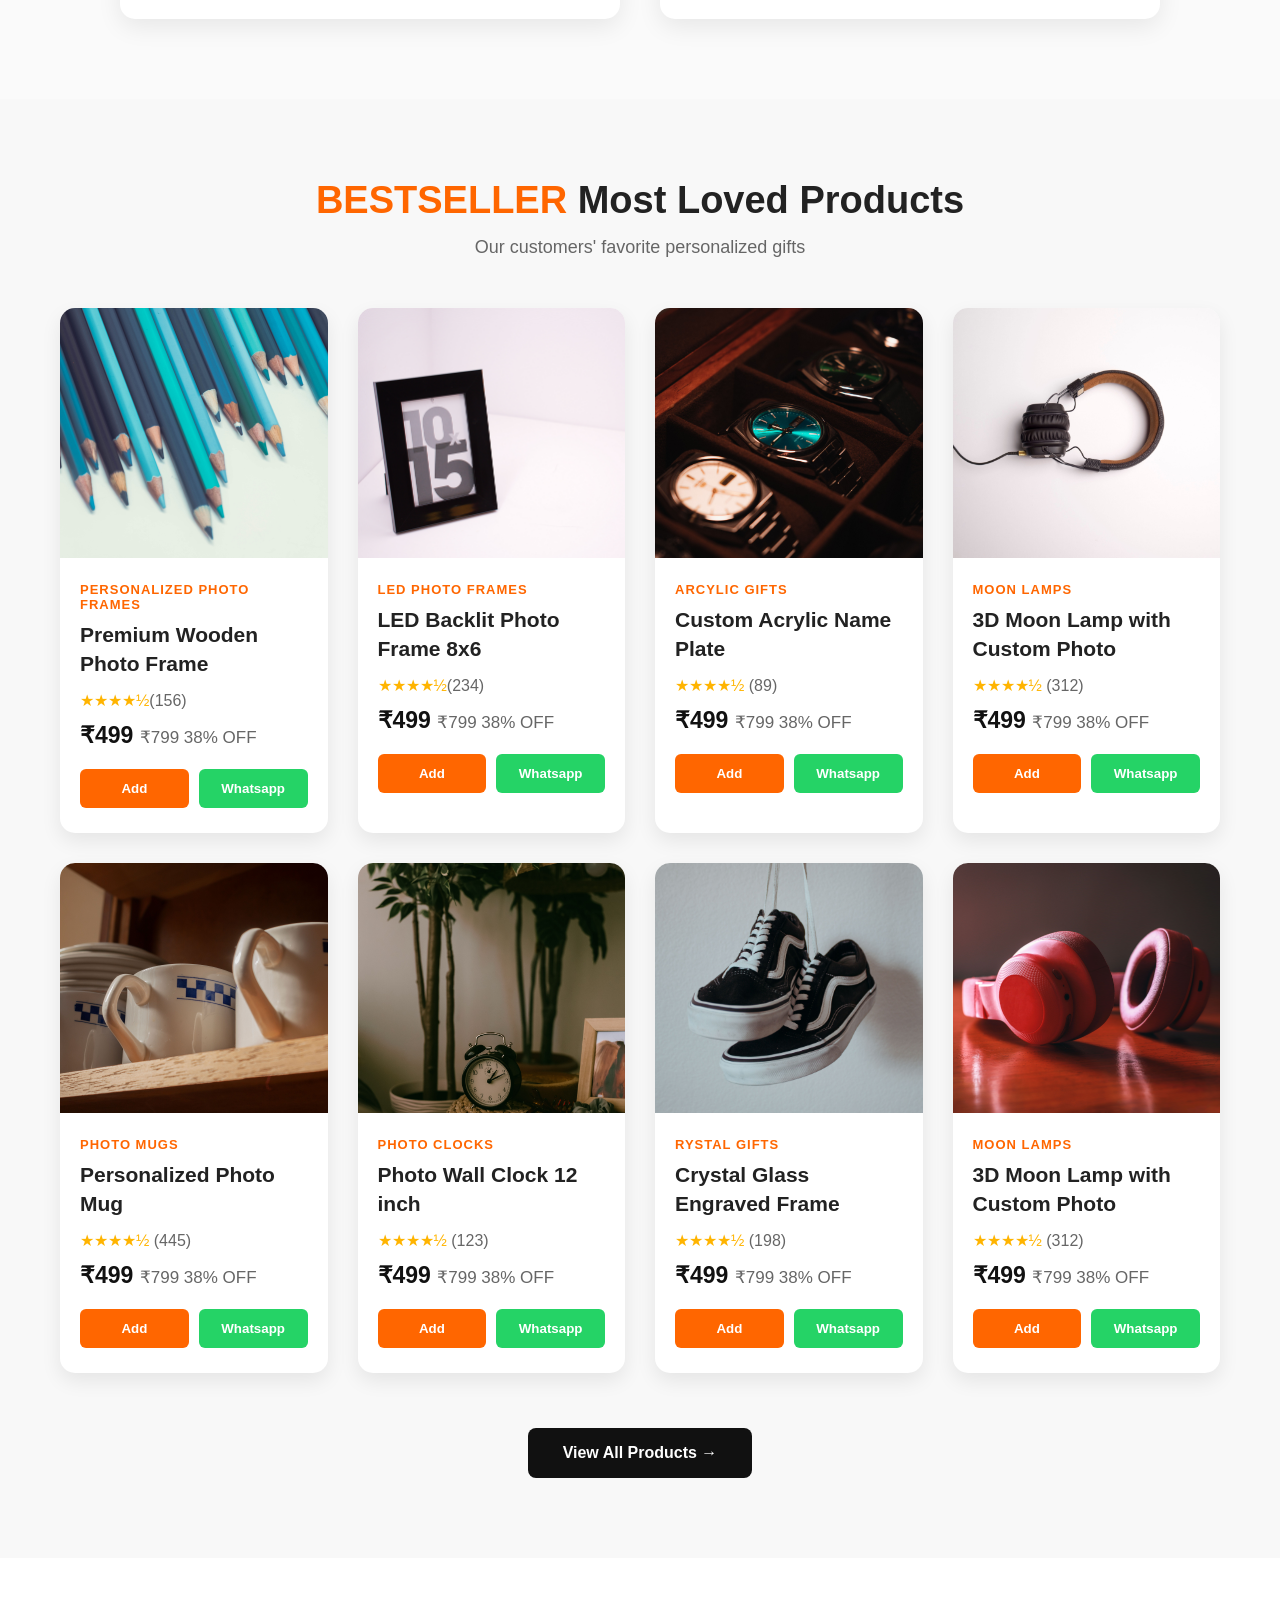
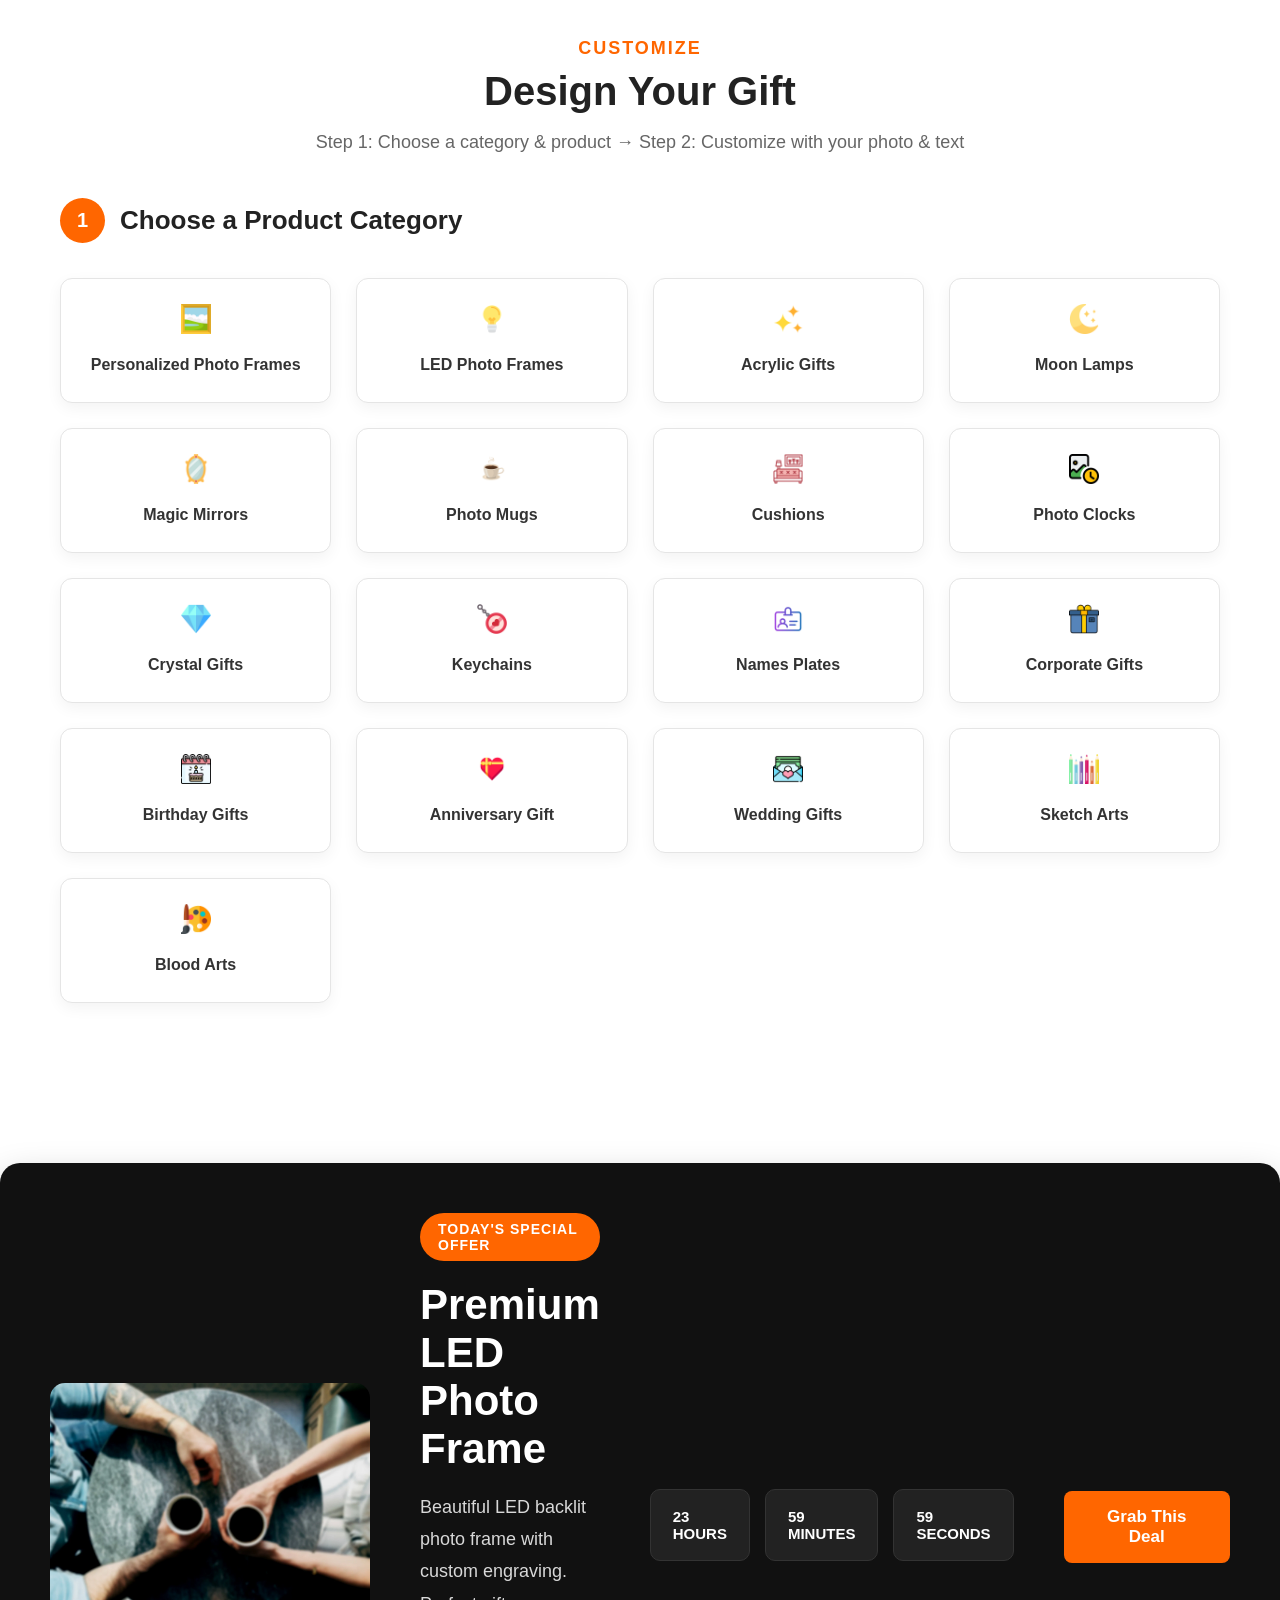
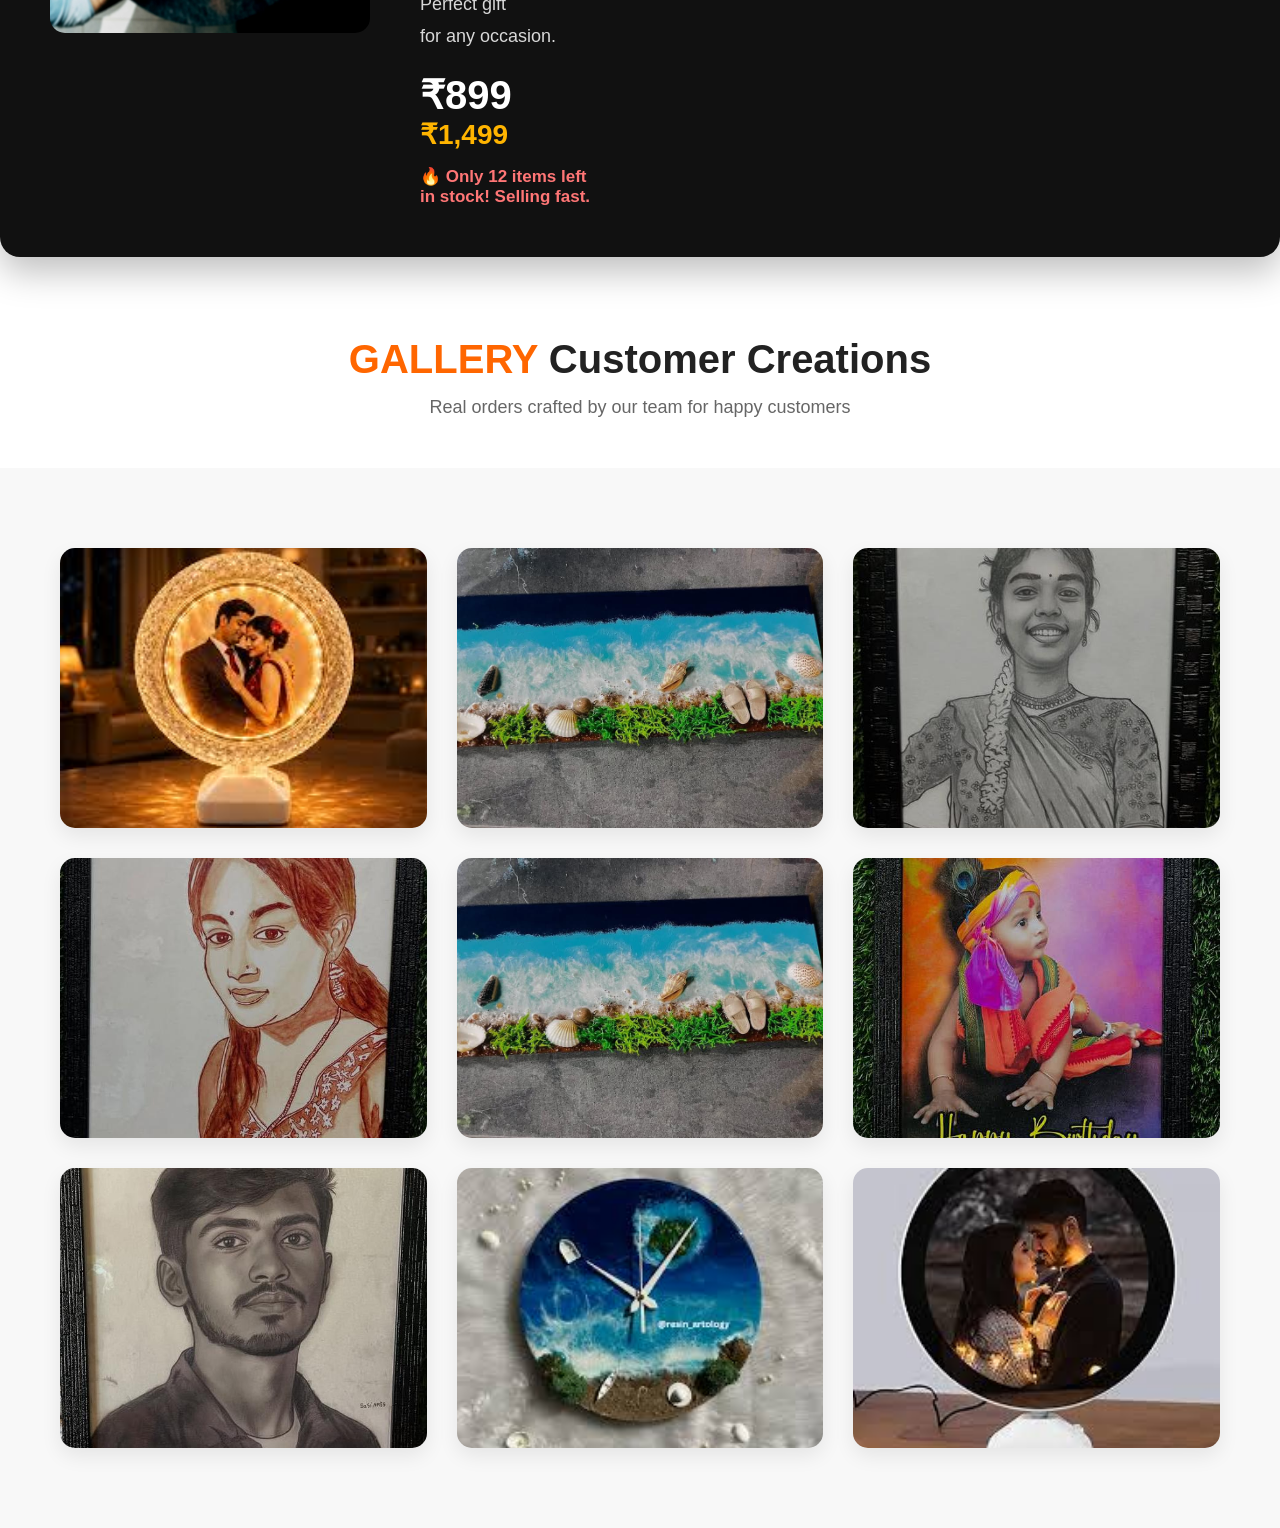
==== commit b5a6a82f: "Update print statement from 'Hello' to 'Goodbye'" ====
--- a/index.html
+++ b/index.html
@@ -22,7 +22,7 @@
 
              <div class="ph-area">
              <img src="images.png/telephone.png" height="25" class="ph-img">
-             <span><a href="#" class="ph-link">+91-8106545049</a></span>
+             <span><a href="tel:+918106545049" class="ph-link">+91-8106545049</a></span>
            </div>
 
            <div class="time">
--- a/index.css
+++ b/index.css
@@ -225,7 +225,7 @@
 .memory{
     font-size:55px;
     font-weight:bold;
-    color:#222;
+    color:white;
     line-height:1.2;
 }
 
@@ -1483,49 +1483,51 @@
     opacity:1;
     transform:translateY(0);
 }
-    
-/* ==========================
-   Mobile
-========================== */
 
 @media (max-width:480px){
 
-.header{
-    padding:12px;
-}
-
-.c12,
-.c21{
-    flex-direction:column;
-    gap:12px;
-}
-
-.ph-area,
-.time,
-.insta,
-.whatsapp,
-.order-area{
-    width:100%;
-    justify-content:center;
-}
-
-.ph-img,
-.time-img,
-.insta-img,
-.whatsapp-img,
-.order-img{
-    height:20px;
-}
-
-.ph-link,
-.insta-link,
-.whatsapp-link,
-.order-link,
-.time-span{
-    font-size:13px;
-    text-align:center;
-}
-
+    .header{
+        flex-direction: column;
+        height: auto;
+        padding: 10px 0;
+        gap: 10px;
+    }
+
+    .c12,
+    .c21{
+        width: 100%;
+        display: flex;
+        justify-content: center;
+        align-items: center;
+        flex-wrap: wrap;
+        gap: 15px;
+    }
+
+    .ph-area,
+    .time,
+    .insta,
+    .whatsapp,
+    .order-area{
+        display: flex;
+        align-items: center;
+        gap: 5px;
+    }
+
+    .ph-link,
+    .time-span,
+    .insta-link,
+    .whatsapp-link,
+    .order-link{
+        font-size: 13px;
+    }
+
+    .ph-img,
+    .time-img,
+    .insta-img,
+    .whatsapp-img,
+    .order-img{
+        height: 18px;
+    }
 }
 
 
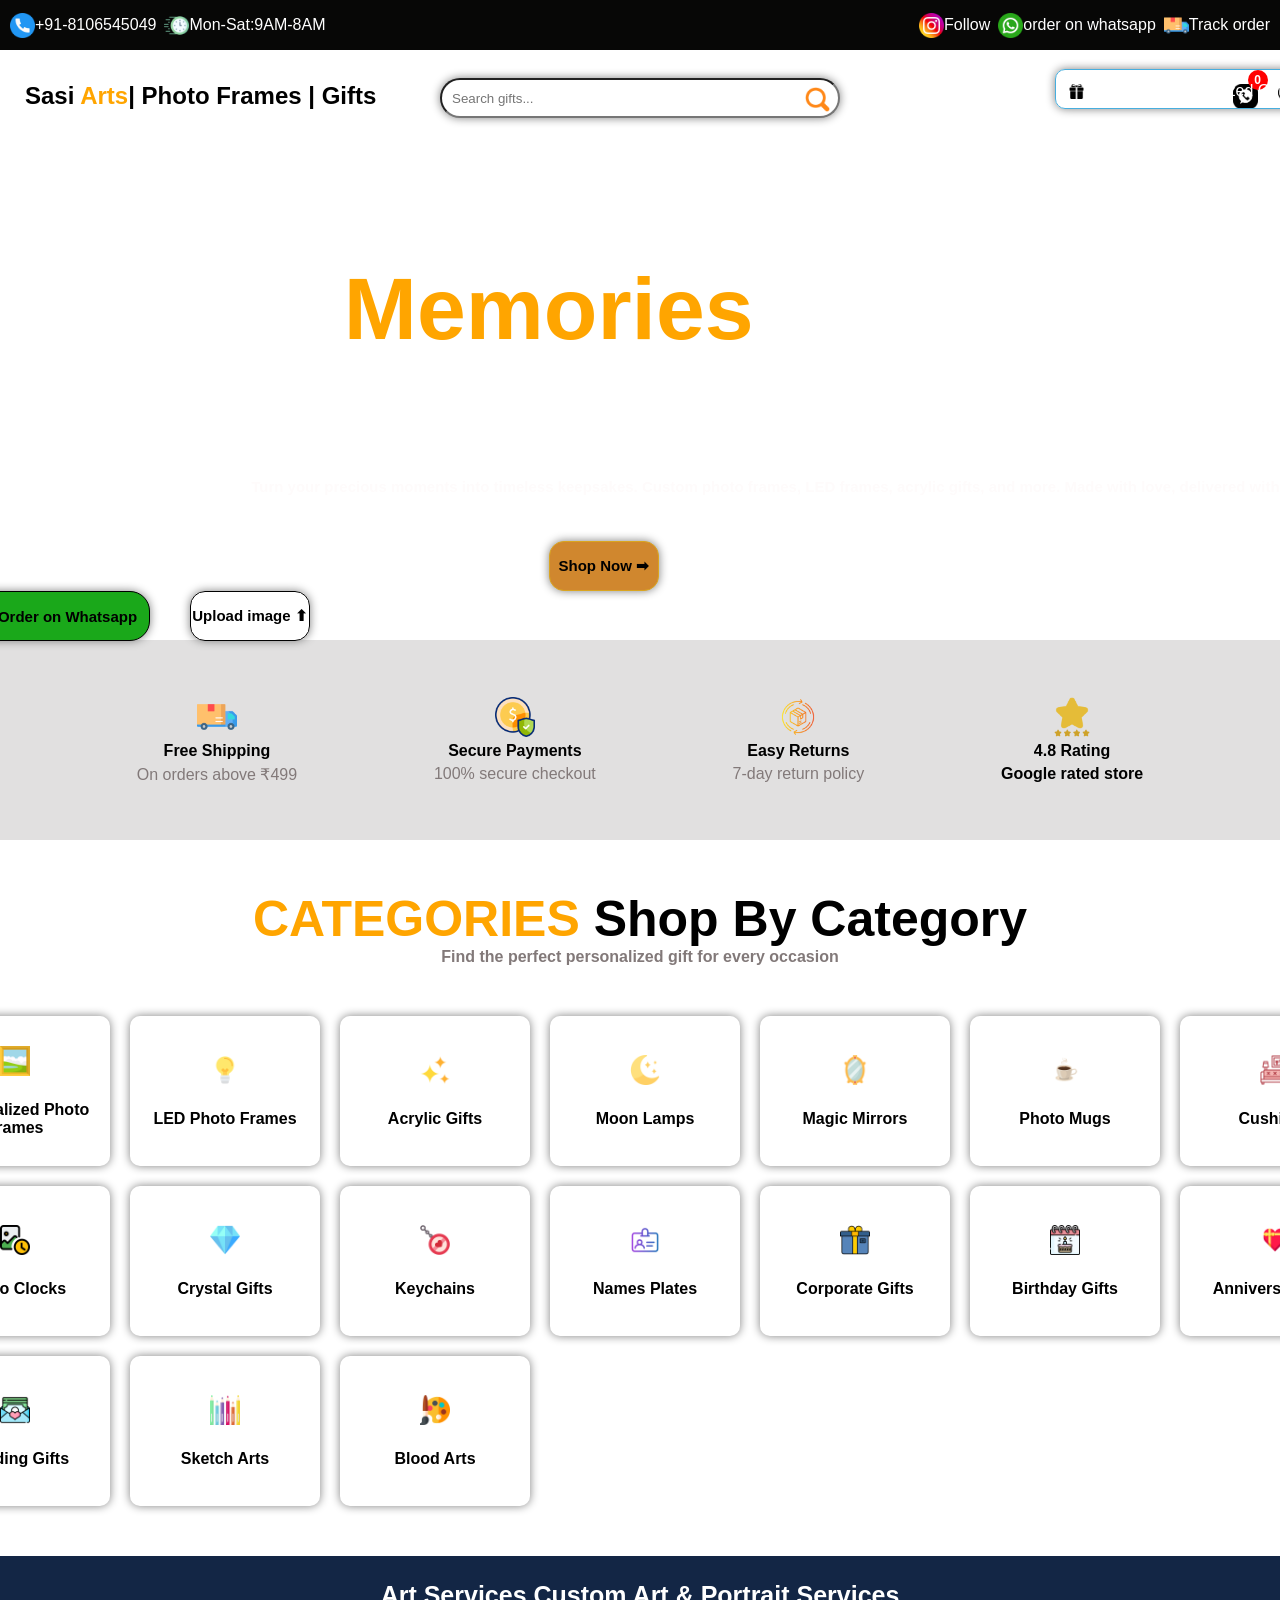
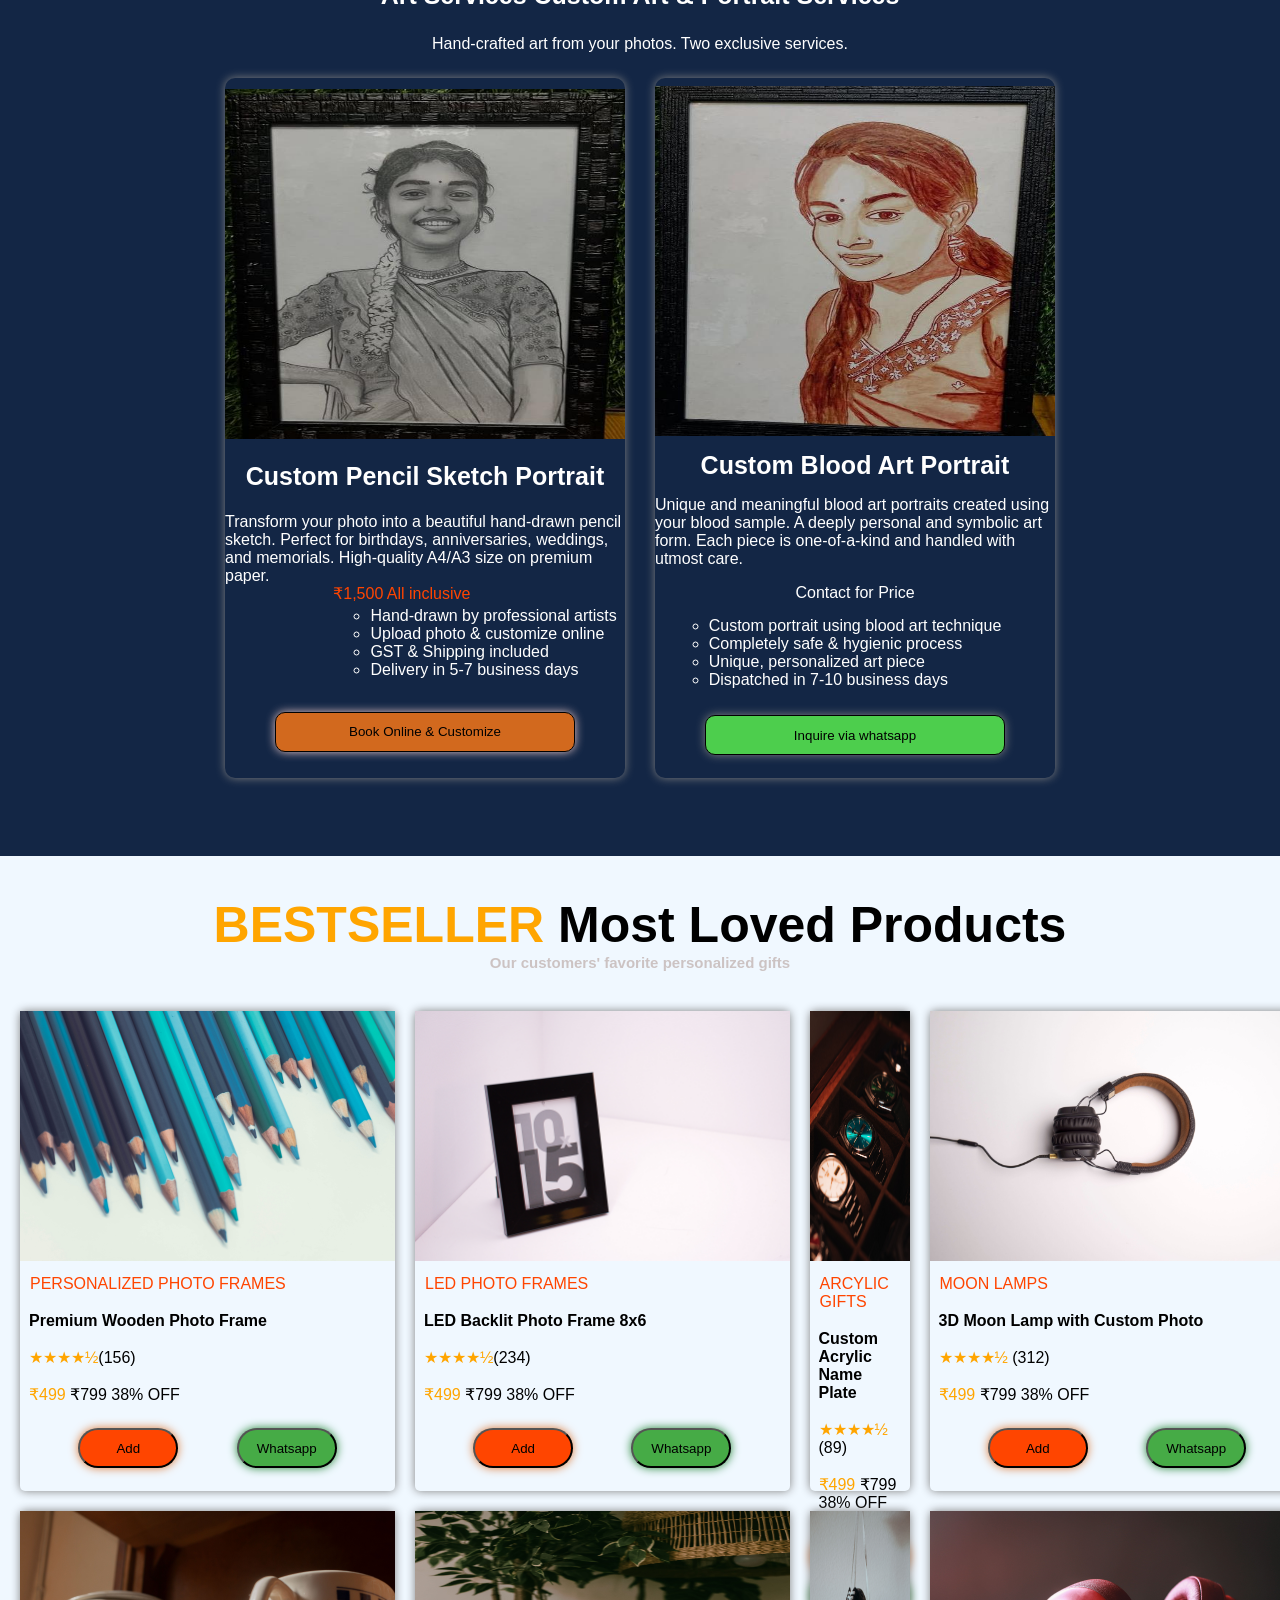
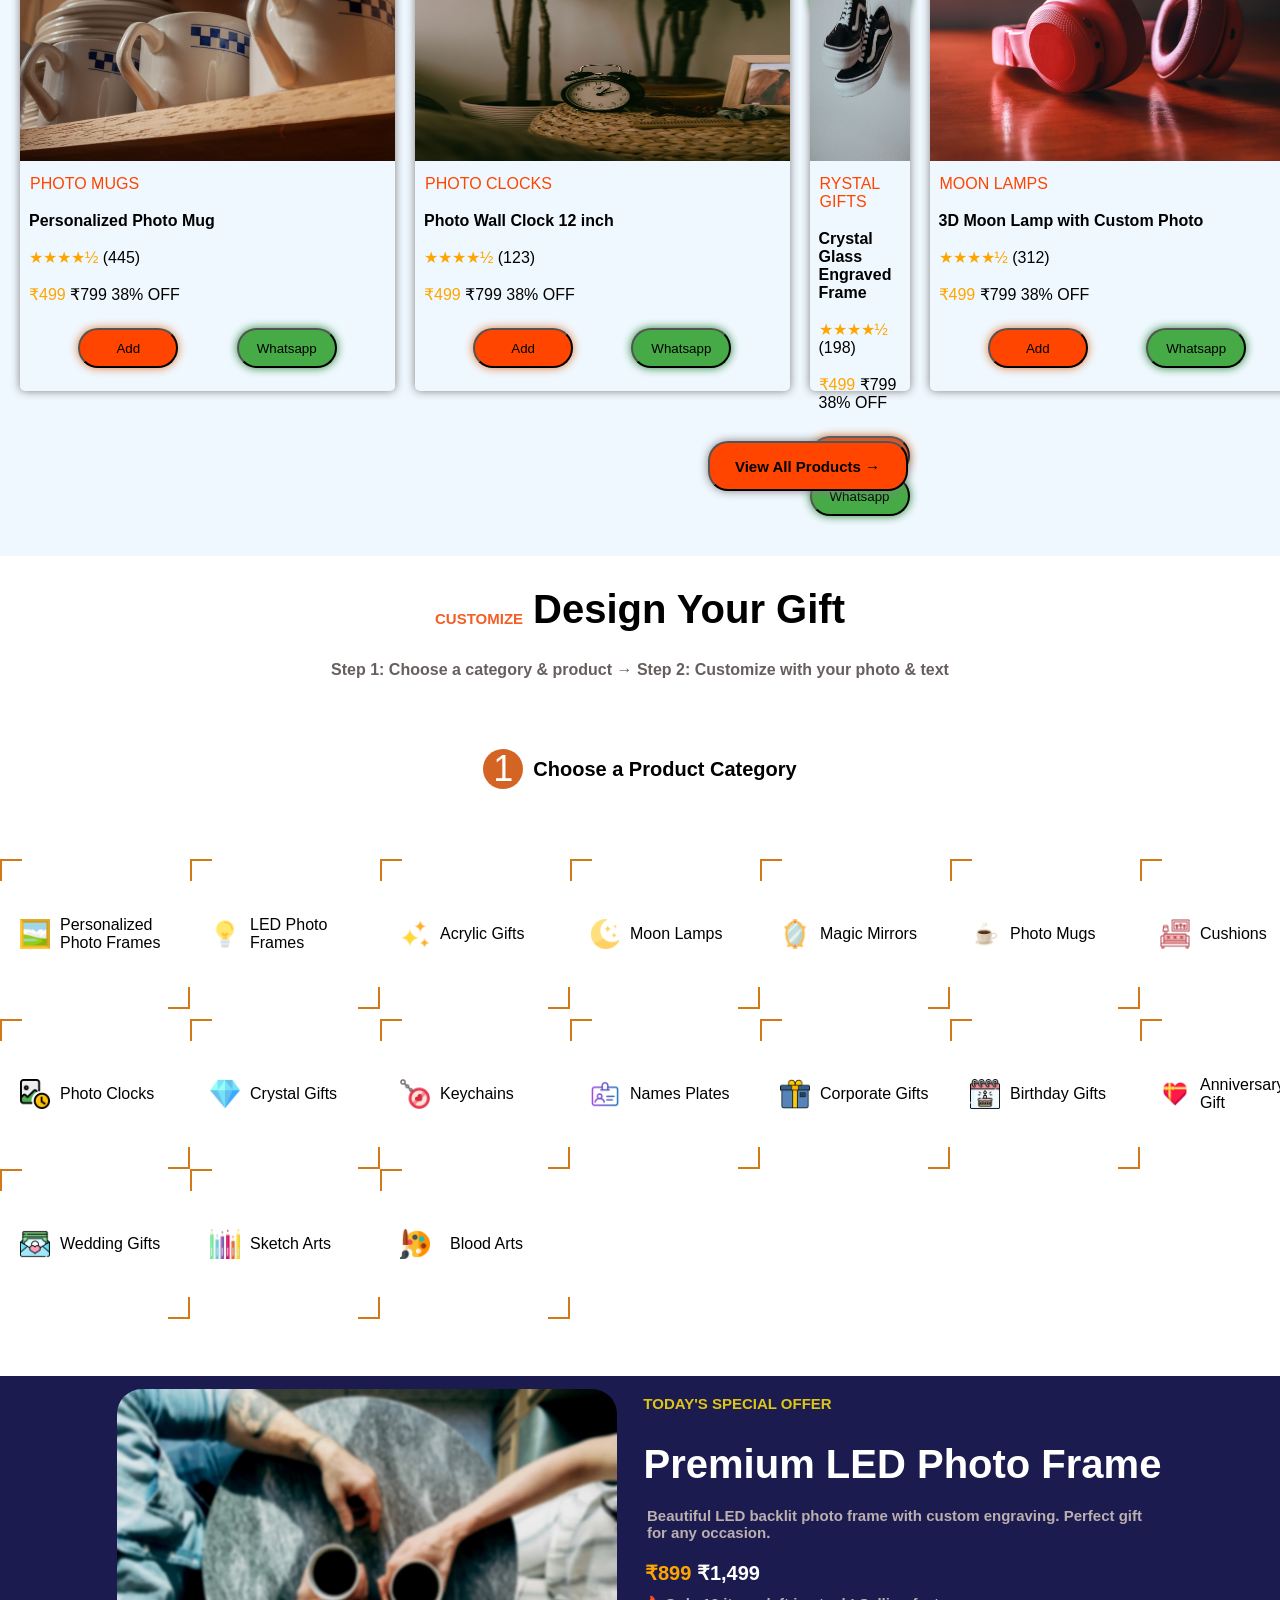
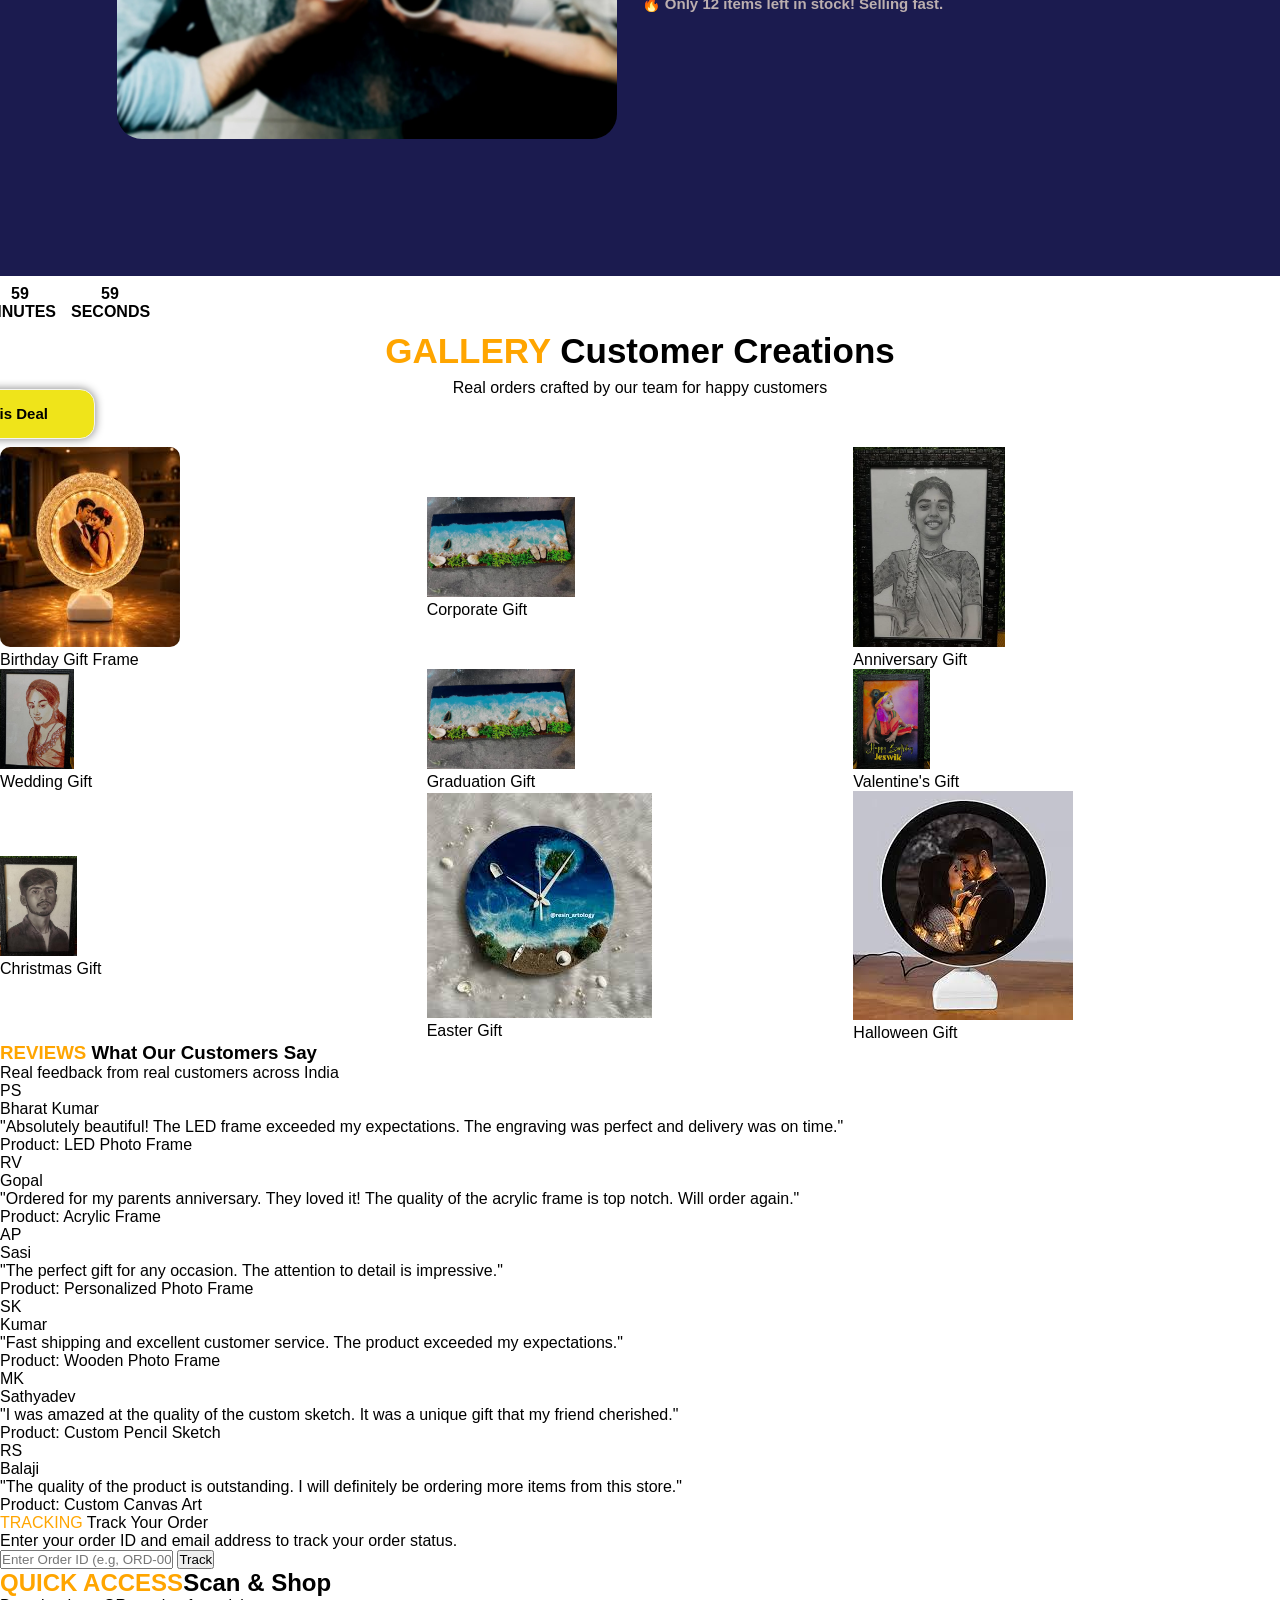
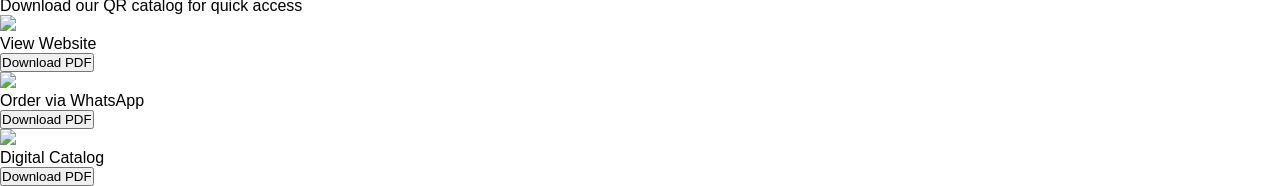
==== commit 73d2c3b3: "Update index.html" ====
--- a/index.html
+++ b/index.html
@@ -4,7 +4,7 @@
     <meta charset="UTF-8">
     <meta name="viewport" content="width=device-width, initial-scale=1.0">
     <title>Sasi Arts & Photo Frames | Personalized Gifts</title>
-    <link rel="stylesheet" href="index.css">
+    <link rel="stylesheet" href="first.css">
 </head>
 
 <body>
@@ -46,7 +46,7 @@
 
           <div class="order-area">
            <img src="images.png/delivery.png" height="25" class="order-img">
-            <span><a href="#" class="order-link">Track order</a></span>
+            <span><a href="https://www.googlemaps.com" class="order-link">Track order</a></span>
           </div>
 
             </div>
@@ -639,7 +639,122 @@
 
   </div>
 
+                                                         <!--Reviews Section-->
+
+<div class="customerr-section">
+  <h3 class="reviews"><span>REVIEWS</span> What Our Customers Say</h3>
+  <p class="review">Real feedback from real customers across India</p>
+</div>
+
+<div class="review-section">
+  <div class="review1">
+   <div class="round">
+    <p class="circle1">PS</p>
+   </div>
+   <p class="bharat">Bharat Kumar</p>
+   <p class="comment11">"Absolutely beautiful! The LED frame exceeded my expectations. The engraving was perfect and delivery was on time."</p>
+   <p class="anime-name">Product: LED Photo Frame</p>
+  </div>
+  <div class="review2">
+   <div class="round">
+     <p class="circle2">RV</p>
+   </div>
+    <p class="gopal">Gopal</p>
+    <p class="comment22">"Ordered for my parents anniversary. They loved it! The quality of the acrylic frame is top notch. Will order again."</p>
+    <p class="anime-name">Product: Acrylic Frame</p>
+  </div>
+  <div class="review3">
+   <div class="round">
+    <p class="circle3">AP</p>
+   </div>
+    <p class="sasi">Sasi</p>
+    <p class="comment33">"The perfect gift for any occasion. The attention to detail is impressive."</p>
+    <p class="anime-name">Product: Personalized Photo Frame</p>
+  </div>
+  <div class="review4">
+   <div class="round">
+    <p class="circle4">SK</p>
+   </div>
+    <p class="kumar">Kumar</p>
+    <p class="comment44">"Fast shipping and excellent customer service. The product exceeded my expectations."</p>
+    <p class="anime-name">Product: Wooden Photo Frame</p>
+  </div>
+  <div class="review5">
+   <div class="round">
+    <p class="circle5">MK</p>
+   </div>
+    <p class="sathya">Sathyadev</p>
+    <p class="comment55">"I was amazed at the quality of the custom sketch. It was a unique gift that my friend cherished."</p>
+    <p class="anime-name">Product: Custom Pencil Sketch</p>
+  </div>
+  <div class="review6">
+   <div class="round">
+    <p class="circle6">RS</p>
+   </div>
+    <p class="balaji">Balaji</p>
+    <p class="comment66">"The quality of the product is outstanding. I will definitely be ordering more items from this store."</p>
+    <p class="anime-name">Product: Custom Canvas Art</p>
+  </div>
+
+</div>
+
+
+
+                                                              <!--Tracking Section-->
+
+<div class="tracked-section">
+
+<div class="tracking-section">
+  <p class="track11"> <span>TRACKING</span> Track Your Order</p>
+  <p class="track22">Enter your order ID and email address to track your order status.</p>
+  
+</div>
+
+ <div class="track-search">
+    <input type="text" placeholder="Enter Order ID (e.g, ORD-007)">
+    <button class="track-btn">Track</button>
+  </div>
+
+</div>
+
+
+                                                           <!--Scanner Section-->
+
+
+<div class="scanner-section">
+
+  <div class="scanner-area">
+    <h2 class="quick-access"><span>QUICK ACCESS</span>Scan & Shop</h2>
+    <p class="scan">Download our QR catalog for quick access</p>
+  </div>
+
+
+  <div class="scanner-cards">
+
+    <div class="scanner1">
+      <img src="images.png/https_sasi-arts_vercel_app_.png" height="150" class="qr1">
+      <p class="scan1">View Website</p>
+      <button class="download">Download PDF</button>
+    </div>
+
+    <div class="scanner2">
+      <img src="images.png/https_sasi-arts_vercel_app_.png" height="150" class="qr2">
+      <p class="scan2">Order via WhatsApp</p>
+      <button class="download">Download PDF</button>
+    </div>
+
+    <div class="scanner3">
+      <img src="images.png/https_sasi-arts_vercel_app_.png" height="150" class="qr3">
+      <p class="scan3">Digital Catalog</p>
+      <button class="download">Download PDF</button>
+    </div>
+
+  </div>
+
+
+</div>
 
 
 </body>
 </html>
+
--- a/first.css
+++ b/first.css
@@ -0,0 +1,1913 @@
+*{
+ margin:0;
+ padding:0;
+ box-sizing:border-box;
+ font-family:Arial, Helvetica, sans-serif;
+}
+
+
+body{
+    overflow-x: hidden;
+}
+
+.container{
+ background-color:antiquewhite;
+flex-wrap:wrap;
+}
+
+
+.header{
+height:50px;
+ background-color:rgb(7, 7, 6);
+ display:flex;
+ flex-wrap:wrap;
+ justify-content:space-between;
+ gap:5px;
+}
+
+
+.c12{
+display:flex;
+ flex-wrap:wrap;
+ justify-content:none;
+ gap:8px;
+}
+
+
+.c21{
+display:flex;
+ flex-wrap:wrap;
+ justify-content:none;
+ gap:8px;
+}
+
+
+.ph-area{
+ display:flex;
+ flex-wrap:wrap;
+ align-items:center;
+ margin-left:10px;
+}
+
+
+.time{
+ display:flex;
+ flex-wrap:wrap;
+ align-items:center;
+}
+
+
+.insta{
+display:flex;
+ flex-wrap:wrap;
+ align-items:center;
+}
+
+
+.whatsapp{ 
+display:flex;
+ flex-wrap:wrap;
+ align-items:center;
+ gap:0px;
+}
+
+
+.order-area{
+display:flex;
+ flex-wrap:wrap;
+align-items:center;
+ margin-right:10px;
+}
+
+
+.ph-link{
+text-decoration:none;
+color:white;
+ flex-wrap: wrap;
+}
+
+
+.ph-link:hover{
+ color:orange;
+flex-wrap: wrap;
+}
+
+
+.time-span{
+ color:white;
+flex-wrap: wrap;
+}
+
+
+.time-span:hover{
+color:orange;
+flex-wrap: wrap;
+}
+
+
+.insta-link{
+text-decoration:none;
+ color:white;
+ flex-wrap: wrap;
+}
+
+
+.insta-link:hover{
+ color:orange;
+ flex-wrap: wrap;
+}
+
+
+.whatsapp-link{
+text-decoration:none;
+color:white;
+flex-wrap: wrap;
+}
+
+
+.whatsapp-link:hover{
+ color:orange;
+ flex-wrap: wrap;
+}
+
+
+.order-link{
+text-decoration:none;
+color:white;
+flex-wrap: wrap;
+}
+
+
+.order-link:hover{
+color:orange;
+ flex-wrap: wrap;
+}
+
+
+.search-bar{
+display:flex;
+flex-wrap:wrap;
+align-items:center;
+justify-content:center;
+ cursor: pointer;
+}
+
+
+.search-bar input:hover{
+border:1px solid orangered;
+}
+
+
+.search-inputs{
+ width:400px;
+ height:40px;
+ border-radius:20px;
+ box-shadow: 0 0 10px gray;
+padding:10px;
+flex-wrap: wrap;
+cursor: pointer;
+}
+
+
+.search-img{
+margin-left:-35px;
+ cursor:pointer;
+ margin-top:6px;
+ flex-wrap: wrap;
+}
+
+
+.theme-container{
+background-color:rgb(255, 255, 255);
+height:90px;
+flex-wrap: wrap;
+}
+
+
+.left-theme{
+display:flex;
+flex-wrap: wrap;
+position: relative;
+top:32px;
+left:25px;
+}
+
+
+span{
+ color:orange;
+flex-wrap: wrap;
+}
+
+
+
+
+.right-theme{
+ display:flex;
+ flex-wrap:wrap;
+ justify-content:center;
+ align-items:center;
+ gap:20px;
+ margin-right:-1300px;
+ margin-top:-50px;
+}
+
+
+.icon-box{
+position:relative;
+flex-wrap: wrap;
+font-size:45px;
+color: #555;
+ cursor:pointer;
+}
+
+
+.badge{
+ position:absolute;
+ top:2px;
+right:-10px;
+background-color:red;
+ color:white;
+ width:20px;
+ height:20px;
+border-radius:50%;
+font-size:12px;
+display:flex;
+flex-wrap:wrap;
+align-items:center;
+justify-content:center;
+font-weight:bold;
+}
+
+
+.right-theme img:hover{
+transform: scale(1.1);
+ box-shadow:0 0 10px gray;
+}
+
+
+.main-content{
+background-image: url(pexels-george-milton-7014338.jpg);
+height:500px;
+width:100%;
+color:white;
+display:flex;
+flex-wrap:wrap;
+justify-content: center;
+align-items: center;
+}
+
+
+.content{
+display: flex;
+flex-wrap: wrap;
+justify-content: center;
+align-items: center;
+}
+
+
+.gift{
+height:40px;
+ width:250px;
+ box-shadow: 0 0 10px gray;
+ border-radius: 10px;
+ border:1px solid rgb(71, 174, 222);
+padding:12px;
+ gap:8px;
+ display: flex;
+ flex-wrap: wrap;
+justify-content: center;
+ align-items: center;
+ position: relative;
+ left:540px;
+bottom:150px;
+object-fit: cover;
+}
+
+
+.memory-area{
+ font-size:75px;
+ color:white;
+ position: relative;
+ flex-wrap: wrap;
+ left:-50px;
+}
+
+
+.para-area{
+ display:flex;
+flex-wrap:wrap;
+justify-content: center;
+align-items: center;
+}
+
+
+.para{
+ position: relative;
+ flex-wrap: wrap;
+left: 200px;
+font-weight: bold;
+ font-size:15px;
+color:rgb(254, 251, 251);
+}
+.btns{
+ display: flex;
+ flex-wrap: wrap;
+ justify-content: space-evenly;
+align-items: center;
+}
+
+
+.btn{
+ position: relative;
+ top: 80px;
+ left:-570px;
+box-shadow: 0 0 10px gray;
+ border:1px solid goldenrod;
+ border-radius: 15px;
+height: 50px;
+ width:110px;
+ font-weight: bold;
+ font-size: 15px;
+ background-color: rgb(208, 135, 46);
+cursor: pointer;
+flex-wrap: wrap;
+}
+
+
+.btn:hover{
+ background-color:none;
+ transform: scale(1.1);
+ box-shadow: 0 0 10px gray;
+}
+
+
+.upload{
+ position: relative;
+flex-wrap: wrap;
+top: 80px;
+ left:-300px;
+ box-shadow: 0 0 10px gray;
+border:1px solid rgb(1, 1, 1);
+border-radius: 15px;
+height: 50px;
+ width:120px;
+font-weight: bold;
+font-size: 15px;
+background-color:transparent;
+cursor: pointer;
+}
+
+
+.upload:hover{
+ background-color: none;
+box-shadow: 0 0 10px gray;
+transform: scale(1.1);
+}
+
+
+.whtsapp{
+position: relative;
+flex-wrap: wrap;
+top: 80px;
+left:-640px;
+ box-shadow: 0 0 10px gray;
+border:1px solid rgb(0, 0, 0);
+border-radius: 20px;
+height: 50px;
+width:180px;
+font-weight: bold;
+font-size: 15px;
+background-color: rgb(26, 168, 26);
+cursor: pointer;
+}
+
+
+.whtsapp:hover{
+background-color: none;
+ box-shadow: 0 0 10px gray;
+ transform: scale(1.1);
+}
+
+
+.cards{
+ background-color:rgb(225, 224, 224);
+ height: 200px;
+display:flex;
+flex-wrap: wrap;
+ justify-content: space-evenly;
+align-items: center;
+}
+
+
+.card1{
+display:flex;
+ flex-direction: column;
+ flex-wrap: wrap;
+ align-items: center;
+gap:5px;
+}
+
+
+.shipping{
+ color:black;
+font-weight: bold;
+}
+
+
+.free{
+ color:#827979
+}
+
+
+.card2{
+ display: flex;
+ flex-direction: column;
+ flex-wrap: wrap;
+ align-items: center;
+gap:5px;
+}
+
+
+.payment{
+ color:black;
+ font-weight:bold;
+}
+
+
+.secure{
+color:#827979;
+}
+
+
+.card3{
+ display: flex;
+ flex-direction: column;
+ flex-wrap: wrap;
+ align-items: center;
+gap:5px;
+}
+
+
+.returns{
+ color:black;
+ font-weight: bold;
+
+
+}
+
+
+.easy{
+color:#827979;
+}
+
+
+.card4{
+ display: flex;
+ flex-direction: column;
+ flex-wrap: wrap;
+ align-items: center;
+ gap:5px;
+}
+
+
+.rating{
+ color:black;
+font-weight:bold;
+}
+
+
+.star{
+color:#827979;
+}
+
+
+
+.category-container{
+display:flex;
+flex-wrap: wrap;
+justify-content: center;
+align-items: center;
+margin-top:50px;
+}
+
+
+.cat{
+ color:orange;
+ font-weight: 25px;
+ position: relative;
+ display: inline-block;
+ cursor: pointer;
+ gap:20px;
+}
+
+
+.category1{
+ color:black;
+ font-weight: bold;
+ font-size: 50px;
+}
+
+
+.category2{
+ color:#827979;
+ font-weight: bold;
+ text-align: center;
+}
+
+
+.grid-container{
+ display:grid;
+ justify-content: center;
+ align-items: center;
+ grid-template-columns:repeat(7,1fr);
+ gap:20px;
+ margin-left: 10px;
+margin-top:50px;
+ margin-bottom:50px;
+}
+
+
+.grid1,.grid2,.grid3,.grid4,.grid5,.grid6,.grid7,.grid8,.grid9,.grid10,.grid11,.grid12,.grid13,.grid14,.grid15,.grid16,.grid17{
+box-shadow: 0 0 10px gray;
+ border-radius: 10px;
+ height: 150px;
+width:190px;
+ justify-content: center;
+ display: flex;
+ flex-direction: column;
+ flex-wrap: wrap;
+ align-items: center;
+gap:25px;
+transition: 0.3s;
+}
+
+.frame{
+ text-align: center;
+}
+
+
+.grid1:hover{
+ border: 1px solid orangered;
+ cursor: pointer;
+ transform: scale(1.1);
+}
+
+
+.grid2:hover,.grid3:hover,.grid4:hover,.grid5:hover,.grid6:hover,.grid7:hover,.grid8:hover,.grid9:hover,.grid10:hover,.grid11:hover,.grid12:hover,.grid13:hover,.grid14:hover,.grid15:hover,.grid16:hover,.grid17:hover{
+border:1px solid orangered;
+cursor: pointer;
+transform: scale(1.1);
+}
+
+
+.frame{
+color:black;
+font-weight: bold;
+}
+
+
+.light{
+color:black;
+ font-weight: bold;
+}
+
+
+.star{
+color:black;
+font-weight:bold;
+}
+
+
+.moon{
+color:black;
+font-weight:bold;
+}
+
+
+.mirror{
+ color:black;
+font-weight: bold;
+}
+
+
+.coffee{
+color:black;
+ font-weight: bold;
+}
+
+
+.sofa{
+color:black;
+ font-weight: bold;
+}
+
+
+.clock,.jewellery,.keychain,.identity-card,.gifted,.calendar1,.heart-box,.envelope,.pencils,.palette{
+color:black;
+font-weight: bold;
+}
+
+.custom-services{
+    background-color: rgb(19, 38, 69);
+    height:900px;
+    width:100%;
+}
+
+.custom-area h3{
+    display: flex;
+    flex-direction: column;
+    flex-wrap: wrap;
+    justify-content: center;
+    align-items: center;
+    gap:10px;
+    color:white;
+    padding:25px;
+    font-weight: bold;
+    font-size: 25px;
+}
+
+.custom-area p{
+    display: flex;
+    flex-wrap: wrap;
+    justify-content: center;
+    align-items: center;
+    color:white;
+}
+
+.sketch-blood{
+    display: flex;
+    flex-wrap: wrap;
+    justify-content:center;
+    align-items: center;
+    gap:30px;
+    margin-top:25px;
+}
+
+.sketch-cards{
+    box-shadow: 0 0 10px gray;
+    border-radius: 10px;
+    height:700px;
+    width:400px;
+    display: flex;
+    flex-wrap:wrap;
+    justify-content: center;
+    align-items: center;
+    color: white;
+}
+
+.blood-cards{
+    box-shadow: 0 0 10px gray;
+    border-radius: 10px;
+    height:700px;
+    width:400px;
+    display: flex;
+    flex-wrap:wrap;
+    justify-content: center;
+    align-items: center;
+    color:white;
+}
+
+.online{
+    box-shadow: 0 0 10px rgb(230, 198, 198);
+    border-radius:10px;
+    border:1px solid black;
+    width:300px;
+    height:40px;
+    background-color: chocolate;
+    cursor: pointer;
+    margin-bottom: 15px;
+    margin-top:10px;
+}
+
+.online:hover{
+background-color: orangered;
+border:1px solid rgb(1, 1, 1);
+}
+
+.inquire{
+    box-shadow: 0 0 10px gray;
+    border-radius: 10px;
+    border:1px solid black;
+    width:300px;
+    height:40px;
+    background-color: rgb(77, 206, 77);
+    cursor: pointer;
+    margin-bottom:15px;
+    margin-top:10px;
+}
+
+.inquire:hover{
+    background-color: rgb(135, 195, 75);
+    border:1px solid black;
+}
+
+.pic1{
+    width: 100%;
+    height:350px;
+}
+
+
+
+.photo1{
+    width:100%;
+    height: 350px;
+}
+
+.pic-para,.tag2{
+    font-weight: bold;
+    font-size:25px;
+}
+
+.cash{
+    color:orangered;
+    position: relative;
+    left: 100px;
+    top:-50px;
+}
+
+ul{
+    list-style-type:circle;
+}
+
+
+.heading-section{
+    display: flex;
+    flex-direction:column;
+    flex-wrap: wrap;
+    justify-content: center;
+    align-items:center;
+    padding:40px 20px;
+}
+
+.best-seller{
+    font-weight:bold;
+    font-size: 50px;
+}
+
+.best-sell{
+    color:rgb(204, 195, 195);
+    font-weight:bold;
+    font-size:15px;
+}
+
+.loved-section{
+    background-color: aliceblue;
+    height:1300px;
+}
+
+.products-section{
+    display:grid;
+    grid-template-columns: repeat(4,1fr);
+    gap:20px;
+    margin-left: 20px;
+    margin-right: 20px;
+    margin-bottom: 25px;
+}
+
+.pencil-images,.led-images,.watch-images,.headphone-images,.mugs-images,.wall-images,.shoes-images,.headset-images{
+    box-shadow:0 0 10px gray;
+    border-radius: 5px;
+    height: 480px;
+    width:100%;
+}
+
+.watch-images img{
+   width:100%;
+}
+
+.wall-images img{
+    width:100%;
+}
+
+.shoes-images img{
+    width:100%;
+}
+
+.headset-images img{
+    width:100%;
+}
+
+.pencil1{
+    color:orangered;
+    padding:10px;
+}
+
+.led1{
+ color:orangered;
+    padding:10px;
+}
+
+.watch1,.head1,.mug1,.wall1,.shoe1,.head11{
+ color:orangered;
+    padding:10px;
+}
+
+.pencil2,.led2,.watch2,.head2,.mug2,.wall2,.shoe2,.head22{
+    font-weight: bold;
+    color:black;
+   padding:9px;
+}
+
+.offer{
+    padding:9px;
+}
+
+.pencil3,.led3,.watch3,.head3,.mug3,.wall3,.shoe3,.head33{
+    padding:9px;
+}
+
+.pencil-btn,.led-btn,.watch-btn,.head-btn,.mug-btn,.wall-btn,.shoe-btn,.headphone-btn{
+    box-shadow: 0 0 10px rgb(223, 124, 58);
+    border-radius: 20px;
+    height:40px;
+    width:100px;
+    background-color: orangered;
+    cursor: pointer;
+    transition: 0.3s;
+}
+
+.pencil-btn:hover,.led-btn:hover,.watch-btn:hover,.head-btn:hover,.mug-btn:hover,.wall-btn:hover,.shoe-btn:hover,.headphone-btn:hover{
+transform: scale(1.1);
+}
+
+
+
+.pencil-btn1,.led-btn1,.watch-btn1,.head-btn1,.mug-btn1,.wall-btn1,.shoe-btn1,.headphone-btn1{
+    box-shadow: 0 0 10px rgb(38, 134, 54);
+    border-radius: 20px;
+    height:40px;
+    width:100px;
+    background-color: rgb(70, 171, 70);
+    cursor: pointer;
+    transition: 0.3s;
+}
+
+
+.pencil-btn1:hover,.led-btn1:hover,.watch-btn1:hover,.head-btn1:hover,.mug-btn1:hover,.wall-btn1:hover,.shoe-btn1:hover,.headphone-btn1:hover{
+    transform:scale(1.1);
+}
+
+
+.buttons{
+    display:flex;
+    flex-wrap:wrap;
+    justify-content:space-evenly;
+    margin-top:15px;
+}
+
+.view-section{
+display: flex;
+flex-wrap:wrap;
+justify-content:center;
+align-items: center;
+margin-right: -1200px;
+margin-top: 30px;
+}
+
+
+.all{
+    height:50px;
+    width:200px;
+    border-radius: 20px;
+    background-color: orangered;
+    color:black;
+    font-weight: bold;
+    font-size:15px;
+    box-shadow: 0 0 10px gray;
+    cursor:pointer;
+    transition: 0.3s;
+}
+
+.all:hover{
+    transform: scale(1.1);
+}
+
+.another-section{
+    background-color: rgb(255, 255, 255);
+    margin-top:20px;
+    height:800px;
+}
+
+.design-section{
+    display: flex;
+    flex-wrap:wrap;
+    justify-content: center;
+    align-items: center;
+    padding:20px;
+    gap:10px;
+}
+
+.design1{
+    font-weight: bold;
+    font-size: 15px;
+    color:rgb(245, 93, 38);
+}
+
+.design2{
+    font-weight: bold;
+    position: relative;
+    top:-9px;
+    font-size: 40px;
+}
+
+.design-area{
+    display:flex;
+    flex-wrap:wrap;
+    justify-content: center;
+    font-weight: bold;
+    color:#695e5e;
+}
+
+.choose-section{
+    height: 20vh;
+    display: flex;
+    align-items: center;
+    justify-content: center;
+    gap:10px;
+}
+
+.choose-section .circle{
+      width: 40px;
+     height:40px;
+ border-radius:50%;
+ background:#d36424;
+ color:#fff;
+ display:flex;
+ justify-content:center;
+ align-items:center;
+  font-size:36px;
+ cursor:pointer;
+ transition:0.3s;
+}
+
+.circle:hover{
+    transform: scale(1.1);
+}
+
+.choose-section .choose1{
+    font-weight: bold;
+    font-size: 20px;
+}
+
+.grid-part{
+    display: grid;
+    grid-template-columns: repeat(7,1fr);
+    height: 20vh;
+}
+
+
+
+.grid101{
+    position:relative;
+    display:inline-flex;
+    align-items:center;
+    gap:10px;
+    padding:15px 20px;
+    cursor:pointer;
+     height:150px;
+    width:190px;
+    margin-bottom: 10px;
+}
+
+.grid101::before,
+.grid101::after{
+    content:"";
+    position:absolute;
+    width:20px;
+    height:20px;
+    transition:0.4s ease;
+}
+
+.grid101::before{
+    top:0;
+    left:0;
+    border-top:2px solid #d27919;
+    border-left:2px solid #d27919;
+}
+
+.grid101::after{
+    bottom:0;
+    right:0;
+    border-bottom:2px solid #d27919;
+    border-right:2px solid  #d27919;
+}
+
+.grid101:hover::before,
+.grid101:hover::after{
+    width:100%;
+    height:100%;
+}
+
+.grid101:hover{
+    color:#d27919;
+     box-shadow: 0 0 10px orangered;
+}
+
+
+.grid22{
+    position:relative;
+    display:inline-flex;
+    align-items:center;
+    gap:10px;
+    padding:15px 20px;
+    cursor:pointer;
+     height:150px;
+    width:190px;
+}
+
+.grid22::before,
+.grid22::after{
+    content:"";
+    position:absolute;
+    width:20px;
+    height:20px;
+    transition:0.4s ease;
+}
+
+.grid22::before{
+    top:0;
+    left:0;
+    border-top:2px solid #d27919;
+    border-left:2px solid #d27919;
+}
+
+.grid22::after{
+    bottom:0;
+    right:0;
+    border-bottom:2px solid #d27919;
+    border-right:2px solid #d27919;
+}
+
+.grid22:hover::before,
+.grid22:hover::after{
+    width:100%;
+    height:100%;
+}
+
+.grid22:hover{
+    color:#d27919;
+      box-shadow: 0 0 10px orangered;
+}
+
+.grid33{
+    position:relative;
+    display:inline-flex;
+    align-items:center;
+    gap:10px;
+    padding:15px 20px;
+    cursor:pointer;
+     height:150px;
+    width:190px;
+}
+
+.grid33::before,
+.grid33::after{
+    content:"";
+    position:absolute;
+    width:20px;
+    height:20px;
+    transition:0.4s ease;
+}
+
+.grid33::before{
+    top:0;
+    left:0;
+    border-top:2px solid #d27919;
+    border-left:2px solid #d27919;
+}
+
+.grid33::after{
+    bottom:0;
+    right:0;
+    border-bottom:2px solid #d27919;
+    border-right:2px solid #d27919;
+}
+
+.grid33:hover::before,
+.grid33:hover::after{
+    width:100%;
+    height:100%;
+}
+
+.grid33:hover{
+    color:#d27919;
+      box-shadow: 0 0 10px orangered;
+}
+
+.grid44{
+    position:relative;
+    display:inline-flex;
+    align-items:center;
+    gap:10px;
+    padding:15px 20px;
+    cursor:pointer;
+     height:150px;
+    width:190px;
+}
+
+.grid44::before,
+.grid44::after{
+    content:"";
+    position:absolute;
+    width:20px;
+    height:20px;
+    transition:0.4s ease;
+}
+
+.grid44::before{
+    top:0;
+    left:0;
+    border-top:2px solid #d27919;
+    border-left:2px solid #d27919;
+}
+
+.grid44::after{
+    bottom:0;
+    right:0;
+    border-bottom:2px solid #d27919;
+    border-right:2px solid #d27919;
+}
+
+.grid44:hover::before,
+.grid44:hover::after{
+    width:100%;
+    height:100%;
+}
+
+.grid44:hover{
+    color:#d27919;
+     box-shadow: 0 0 10px orangered;
+}
+
+
+.grid55{
+    position:relative;
+    display:inline-flex;
+    align-items:center;
+    gap:10px;
+    padding:15px 20px;
+    cursor:pointer;
+     height:150px;
+    width:190px;
+}
+
+.grid55::before,
+.grid55::after{
+    content:"";
+    position:absolute;
+    width:20px;
+    height:20px;
+    transition:0.4s ease;
+}
+
+.grid55::before{
+    top:0;
+    left:0;
+    border-top:2px solid #d27919;
+    border-left:2px solid #d27919;
+}
+
+.grid55::after{
+    bottom:0;
+    right:0;
+    border-bottom:2px solid #d27919;
+    border-right:2px solid #d27919;
+}
+
+.grid55:hover::before,
+.grid55:hover::after{
+    width:100%;
+    height:100%;
+}
+
+.grid55:hover{
+    color:#d27919;
+     box-shadow: 0 0 10px orangered;
+}
+
+
+
+.grid66{
+    position:relative;
+    display:inline-flex;
+    align-items:center;
+    gap:10px;
+    padding:15px 20px;
+    cursor:pointer;
+     height:150px;
+    width:190px;
+}
+
+.grid66::before,
+.grid66::after{
+    content:"";
+    position:absolute;
+    width:20px;
+    height:20px;
+    transition:0.4s ease;
+}
+
+.grid66::before{
+    top:0;
+    left:0;
+    border-top:2px solid #d27919;
+    border-left:2px solid #d27919;
+}
+
+.grid66::after{
+    bottom:0;
+    right:0;
+    border-bottom:2px solid #d27919;
+    border-right:2px solid #d27919;
+}
+
+.grid66:hover::before,
+.grid66:hover::after{
+    width:100%;
+    height:100%;
+}
+
+.grid66:hover{
+    color:#d27919;
+    box-shadow: 0 0 10px orangered;
+}
+
+.grid77{
+    position:relative;
+    display:inline-flex;
+    align-items:center;
+    gap:10px;
+    padding:15px 20px;
+    cursor:pointer;
+     height:150px;
+    width:190px;
+}
+
+.grid77::before,
+.grid77::after{
+    content:"";
+    position:absolute;
+    width:20px;
+    height:20px;
+    transition:0.4s ease;
+}
+
+.grid77::before{
+    top:0;
+    left:0;
+    border-top:2px solid #d27919;
+    border-left:2px solid #d27919;
+}
+
+.grid77::after{
+    bottom:0;
+    right:0;
+    border-bottom:2px solid #d27919;
+    border-right:2px solid #d27919;
+}
+
+.grid77:hover::before,
+.grid77:hover::after{
+    width:100%;
+    height:100%;
+}
+
+.grid77:hover{
+    color:#d27919;
+     box-shadow: 0 0 10px orangered;
+}
+
+.grid88{
+    position:relative;
+    display:inline-flex;
+    align-items:center;
+    gap:10px;
+    padding:15px 20px;
+    cursor:pointer;
+     height:150px;
+    width:190px;
+}
+
+.grid88::before,
+.grid88::after{
+    content:"";
+    position:absolute;
+    width:20px;
+    height:20px;
+    transition:0.4s ease;
+}
+
+.grid88::before{
+    top:0;
+    left:0;
+    border-top:2px solid #d27919;
+    border-left:2px solid #d27919;
+}
+
+.grid88::after{
+    bottom:0;
+    right:0;
+    border-bottom:2px solid #d27919;
+    border-right:2px solid #d27919;
+}
+
+.grid88:hover::before,
+.grid88:hover::after{
+    width:100%;
+    height:100%;
+}
+
+.grid88:hover{
+    color:#d27919;
+       box-shadow: 0 0 10px orangered;
+}
+
+.grid99{
+    position:relative;
+    display:inline-flex;
+    align-items:center;
+    gap:10px;
+    padding:15px 20px;
+    cursor:pointer;
+     height:150px;
+    width:190px;
+}
+
+.grid99::before,
+.grid99::after{
+    content:"";
+    position:absolute;
+    width:20px;
+    height:20px;
+    transition:0.4s ease;
+}
+
+.grid99::before{
+    top:0;
+    left:0;
+    border-top:2px solid #d27919;
+    border-left:2px solid #d27919;
+}
+
+.grid99::after{
+    bottom:0;
+    right:0;
+    border-bottom:2px solid #d27919;
+    border-right:2px solid #d27919;
+}
+
+.grid99:hover::before,
+.grid99:hover::after{
+    width:100%;
+    height:100%;
+}
+
+.grid99:hover{
+    color:#d27919;
+      box-shadow: 0 0 10px orangered;
+}
+
+.grid100{
+    position:relative;
+    display:inline-flex;
+    align-items:center;
+    gap:10px;
+    padding:15px 20px;
+    cursor:pointer;
+     height:150px;
+    width:190px;
+}
+
+.grid100::before,
+.grid100::after{
+    content:"";
+    position:absolute;
+    width:20px;
+    height:20px;
+    transition:0.4s ease;
+}
+
+.grid100::before{
+    top:0;
+    left:0;
+    border-top:2px solid #d27919;
+    border-left:2px solid #d27919;
+}
+
+.grid100::after{
+    bottom:0;
+    right:0;
+    border-bottom:2px solid #d27919;
+    border-right:2px solid #d27919;
+}
+
+.grid100:hover::before,
+.grid100:hover::after{
+    width:100%;
+    height:100%;
+}
+
+.grid100:hover{
+    color:#d27919;
+      box-shadow: 0 0 10px orangered;
+}
+
+.grid111{
+    position:relative;
+    display:inline-flex;
+    align-items:center;
+    gap:10px;
+    padding:15px 20px;
+    cursor:pointer;
+     height:150px;
+    width:190px;
+}
+
+.grid111::before,
+.grid111::after{
+    content:"";
+    position:absolute;
+    width:20px;
+    height:20px;
+    transition:0.4s ease;
+}
+
+.grid111::before{
+    top:0;
+    left:0;
+    border-top:2px solid #d27919;
+    border-left:2px solid #d27919;
+}
+
+.grid111::after{
+    bottom:0;
+    right:0;
+    border-bottom:2px solid #d27919;
+    border-right:2px solid #d27919;
+}
+
+.grid111:hover::before,
+.grid111:hover::after{
+    width:100%;
+    height:100%;
+}
+
+.grid111:hover{
+    color:#d27919;
+    box-shadow: 0 0 10px orangered;
+}
+
+.grid122{
+    position:relative;
+    display:inline-flex;
+    align-items:center;
+    gap:10px;
+    padding:15px 20px;
+    cursor:pointer;
+     height:150px;
+    width:190px;
+}
+
+.grid122::before,
+.grid122::after{
+    content:"";
+    position:absolute;
+    width:20px;
+    height:20px;
+    transition:0.4s ease;
+}
+
+.grid122::before{
+    top:0;
+    left:0;
+    border-top:2px solid #d27919;
+    border-left:2px solid #d27919;
+}
+
+.grid122::after{
+    bottom:0;
+    right:0;
+    border-bottom:2px solid #d27919;
+    border-right:2px solid #d27919;
+}
+
+.grid122:hover::before,
+.grid122:hover::after{
+    width:100%;
+    height:100%;
+}
+
+.grid122:hover{
+    color:#d27919;
+     box-shadow: 0 0 10px orangered;
+}
+
+.grid133{
+    position:relative;
+    display:inline-flex;
+    align-items:center;
+    gap:10px;
+    padding:15px 20px;
+    cursor:pointer;
+     height:150px;
+    width:190px;
+}
+
+.grid133::before,
+.grid133::after{
+    content:"";
+    position:absolute;
+    width:20px;
+    height:20px;
+    transition:0.4s ease;
+}
+
+.grid133::before{
+    top:0;
+    left:0;
+    border-top:2px solid #d27919;
+    border-left:2px solid #d27919;
+}
+
+.grid133::after{
+    bottom:0;
+    right:0;
+    border-bottom:2px solid #d27919;
+    border-right:2px solid #d27919;
+}
+
+.grid133:hover::before,
+.grid133:hover::after{
+    width:100%;
+    height:100%;
+}
+
+.grid133:hover{
+    color:#d27919;
+       box-shadow: 0 0 10px orangered;
+}
+
+.grid144{
+    position:relative;
+    display:inline-flex;
+    align-items:center;
+    gap:10px;
+    padding:15px 20px;
+    cursor:pointer;
+     height:150px;
+    width:190px;
+}
+
+.grid144::before,
+.grid144::after{
+    content:"";
+    position:absolute;
+    width:20px;
+    height:20px;
+    transition:0.4s ease;
+}
+
+.grid144::before{
+    top:0;
+    left:0;
+    border-top:2px solid #d27919;
+    border-left:2px solid #d27919;
+}
+
+.grid144::after{
+    bottom:0;
+    right:0;
+    border-bottom:2px solid #d27919;
+    border-right:2px solid #d27919;
+}
+
+.grid144:hover::before,
+.grid144:hover::after{
+    width:100%;
+    height:100%;
+}
+
+.grid144:hover{
+    color:#d27919;
+     box-shadow: 0 0 10px orangered;
+}
+
+.grid155{
+    position:relative;
+    display:inline-flex;
+    align-items:center;
+    gap:10px;
+    padding:15px 20px;
+    cursor:pointer;
+     height:150px;
+    width:190px;
+}
+
+.grid155::before,
+.grid155::after{
+    content:"";
+    position:absolute;
+    width:20px;
+    height:20px;
+    transition:0.4s ease;
+}
+
+.grid155::before{
+    top:0;
+    left:0;
+    border-top:2px solid #d27919;
+    border-left:2px solid #d27919;
+}
+
+.grid155::after{
+    bottom:0;
+    right:0;
+    border-bottom:2px solid #d27919;
+    border-right:2px solid #d27919;
+}
+
+.grid155:hover::before,
+.grid155:hover::after{
+    width:100%;
+    height:100%;
+}
+
+.grid155:hover{
+    color:#d27919;
+      box-shadow: 0 0 10px orangered;
+}
+
+.grid166{
+    position:relative;
+    display:inline-flex;
+    align-items:center;
+    gap:10px;
+    padding:15px 20px;
+    cursor:pointer;
+     height:150px;
+    width:190px;
+}
+
+.grid166::before,
+.grid166::after{
+    content:"";
+    position:absolute;
+    width:20px;
+    height:20px;
+    transition:0.4s ease;
+}
+
+.grid166::before{
+    top:0;
+    left:0;
+    border-top:2px solid #d27919;
+    border-left:2px solid #d27919;
+}
+
+.grid166::after{
+    bottom:0;
+    right:0;
+    border-bottom:2px solid #d27919;
+    border-right:2px solid #d27919;
+}
+
+.grid166:hover::before,
+.grid166:hover::after{
+    width:100%;
+    height:100%;
+}
+
+.grid166:hover{
+    color:#d27919;
+       box-shadow: 0 0 10px orangered;
+}
+
+
+.grid177{
+    position:relative;
+    display:inline-flex;
+    align-items:center;
+    gap:20px;
+    padding:15px 20px;
+    cursor:pointer;
+    height:150px;
+    width:190px;
+
+}
+
+.grid177::before,
+.grid177::after{
+    content:"";
+    position:absolute;
+    width:20px;
+    height:20px;
+    transition:0.4s ease;
+}
+
+.grid177::before{
+    top:0;
+    left:0;
+    border-top:2px solid #d27919;
+    border-left:2px solid #d27919;
+}
+
+.grid177::after{
+    bottom:0;
+    right:0;
+    border-bottom:2px solid #d27919;
+    border-right:2px solid #d27919;
+}
+
+.grid177:hover::before,
+.grid177:hover::after{
+    width:100%;
+    height:100%;
+}
+
+.grid177:hover{
+    color:#d27919;
+     box-shadow: 0 0 10px orangered;
+}
+
+
+.premium-section{
+    background-color:rgb(27, 27, 79);
+    height: 500px;
+    width:100%;
+    display: flex;
+    flex-direction: row;
+    flex-wrap: wrap;
+    justify-content: center;
+}
+
+.premium{
+display:flex;
+flex-wrap: wrap;
+justify-content: center;
+align-items: center;
+}
+
+
+.premium img{
+    height: 350px;
+    width:500px;
+    border-radius: 25px;
+}
+
+.special{
+    display: flex;
+    flex-direction: column;
+    flex-wrap:wrap;
+    justify-content: center;
+    align-items: center;
+    margin-left: 25px;
+}
+
+.special-offer{
+    font-weight: bold;
+    font-size: 15px;
+    color:rgb(221, 198, 22);
+    position: relative;
+    top:-120px;
+    margin-right:330px;
+}
+
+.premium-led{
+    font-weight: bold;
+    font-size: 40px;
+    color:white;
+    position:relative;
+    top:-90px;
+}
+
+.occasion{
+    font-weight: bold;
+    font-size:15px;
+    color:rgb(188, 175, 175);
+    position: relative;
+    top:-70px;
+    margin-right:16px;
+}
+
+.rate{
+    font-weight:bold;
+    font-size: 20px;
+    color:white;
+    margin-top:-50px;
+    margin-right:400px;
+}
+
+.selling-items{
+    font-weight:bold;
+    font-size:15px;
+    color:rgb(188,175,175);
+    margin-right:220px;
+    margin-top:10px;
+}
+
+.numbers{
+    display:flex;
+    flex-direction: row;
+    justify-content: center;
+    align-items: center;
+    gap:10px;
+    position: relative;
+    top:100px;
+    left:-520px;
+    font-weight: bold;
+}
+
+.hr{
+    border:1px solid white;
+    height:80px;
+    width:80px;
+    border-radius:10px;
+    text-align: center;
+    margin-top: 20px;
+}
+
+.min{
+    border:1px solid white;
+    height:80px;
+    width:80px;
+    border-radius:10px;
+    text-align: center;
+    margin-top: 20px;
+}
+
+.sec{
+    border:1px solid white;
+    height:80px;
+    width:80px;
+    border-radius:10px;
+    text-align: center;
+    margin-top: 20px;
+}
+
+
+.grab{
+    display:flex;
+    flex-wrap:wrap;
+    justify-content: center;
+    align-items: center;
+    position: relative;
+    top:200px;
+    left:-775px;
+}
+
+.this-deal{
+    box-shadow: 0 0 10px gray;
+    border:1px solid rgb(244, 244, 244);
+    border-radius: 15px;
+    height:50px;
+    width:200px;
+    font-size:15px;
+    font-weight: bold;
+    background-color: rgb(239, 228, 26);
+}
+
+.this-deal:hover{
+    background-color: rgb(245, 245, 134);
+    border:1px solid black;
+    color:rgb(0, 0, 0);
+}
+
+.customer-area{
+    display: flex;
+    flex-direction: column;
+    flex-wrap: wrap;
+    justify-content: center;
+    align-items: center;
+    margin-top: 55px;
+    margin-bottom: 50px;
+}
+
+.customer{
+    font-weight: bold;
+    font-size: 35px;
+}
+
+.area{
+    margin-top: 8px;
+}
+
+.customer-section{
+  
+}
+
+.gallery-section{
+    display:grid;
+    grid-template-columns:repeat(3,1fr);
+    justify-content:center;
+    align-items:center;
+}
+
+.anime-img{
+    border-radius:10px;
+    height:200px;
+    width:180px;
+}
+    
+
+
+
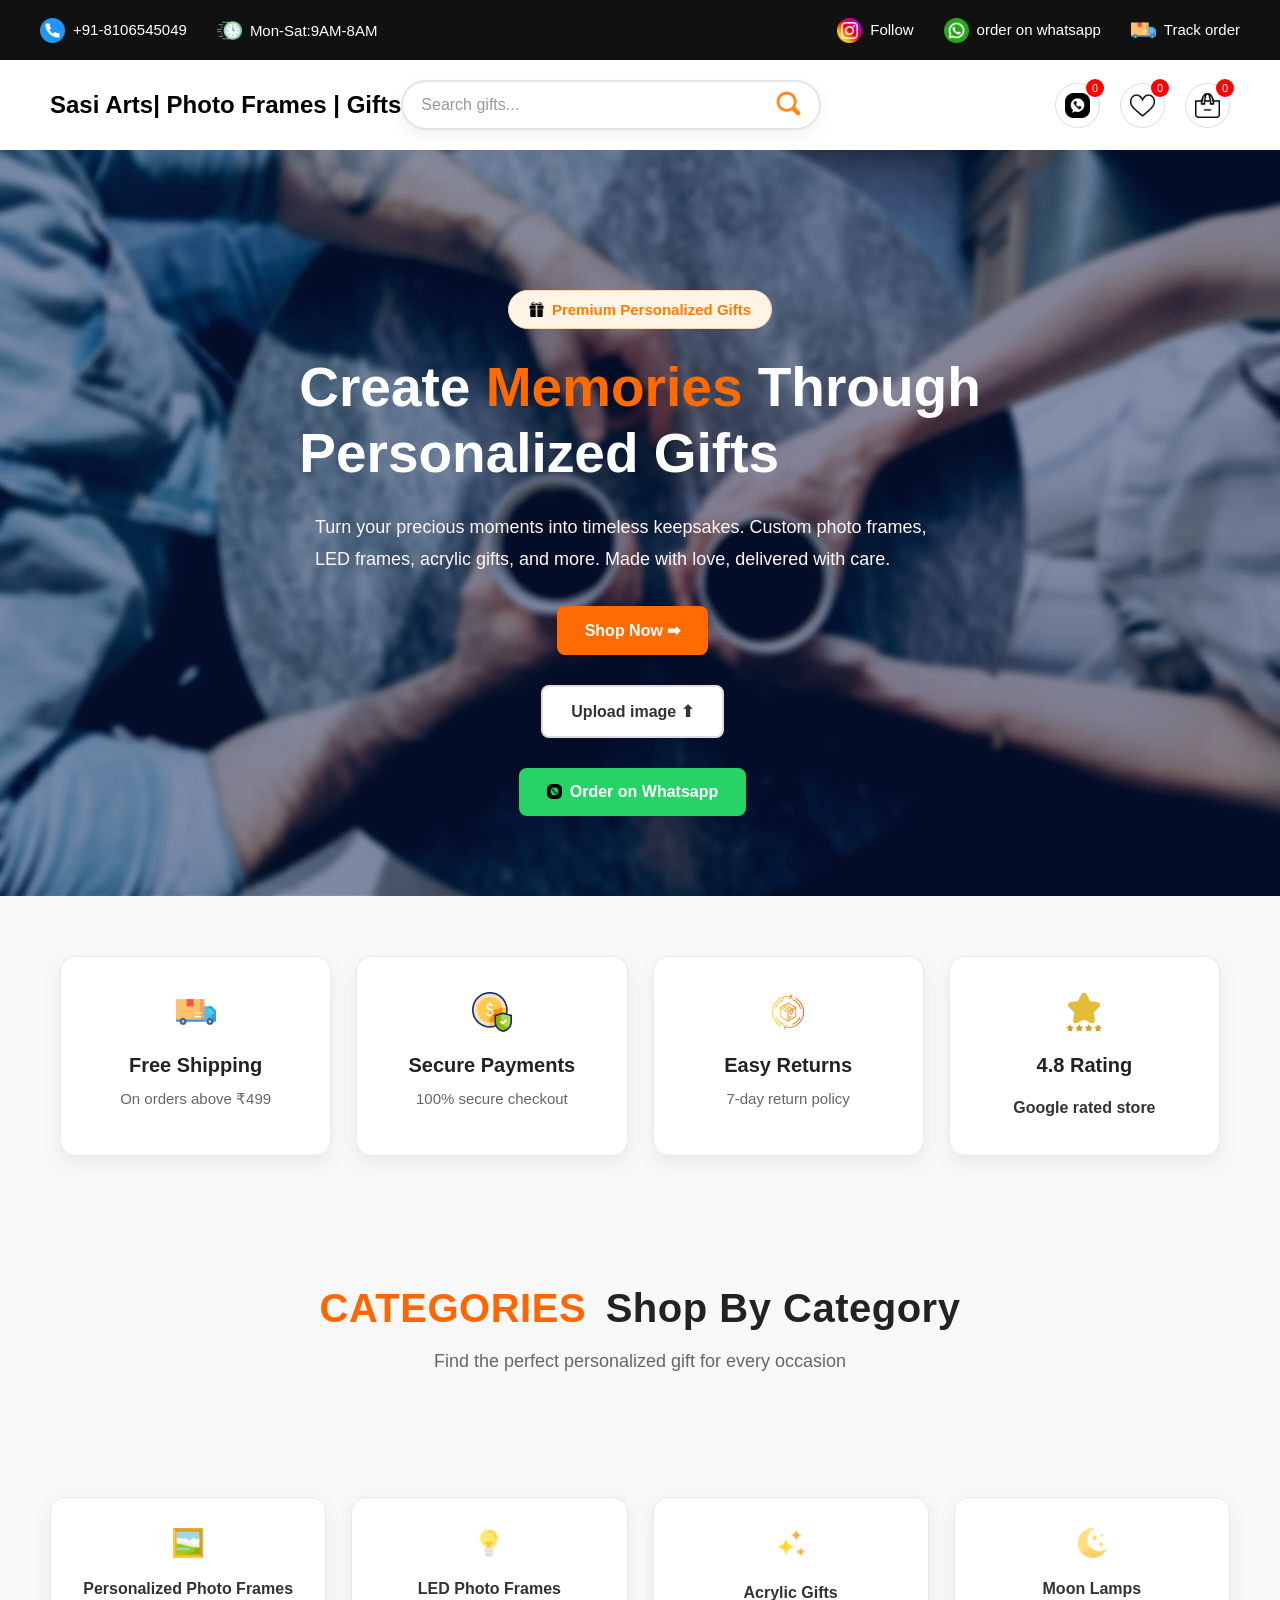
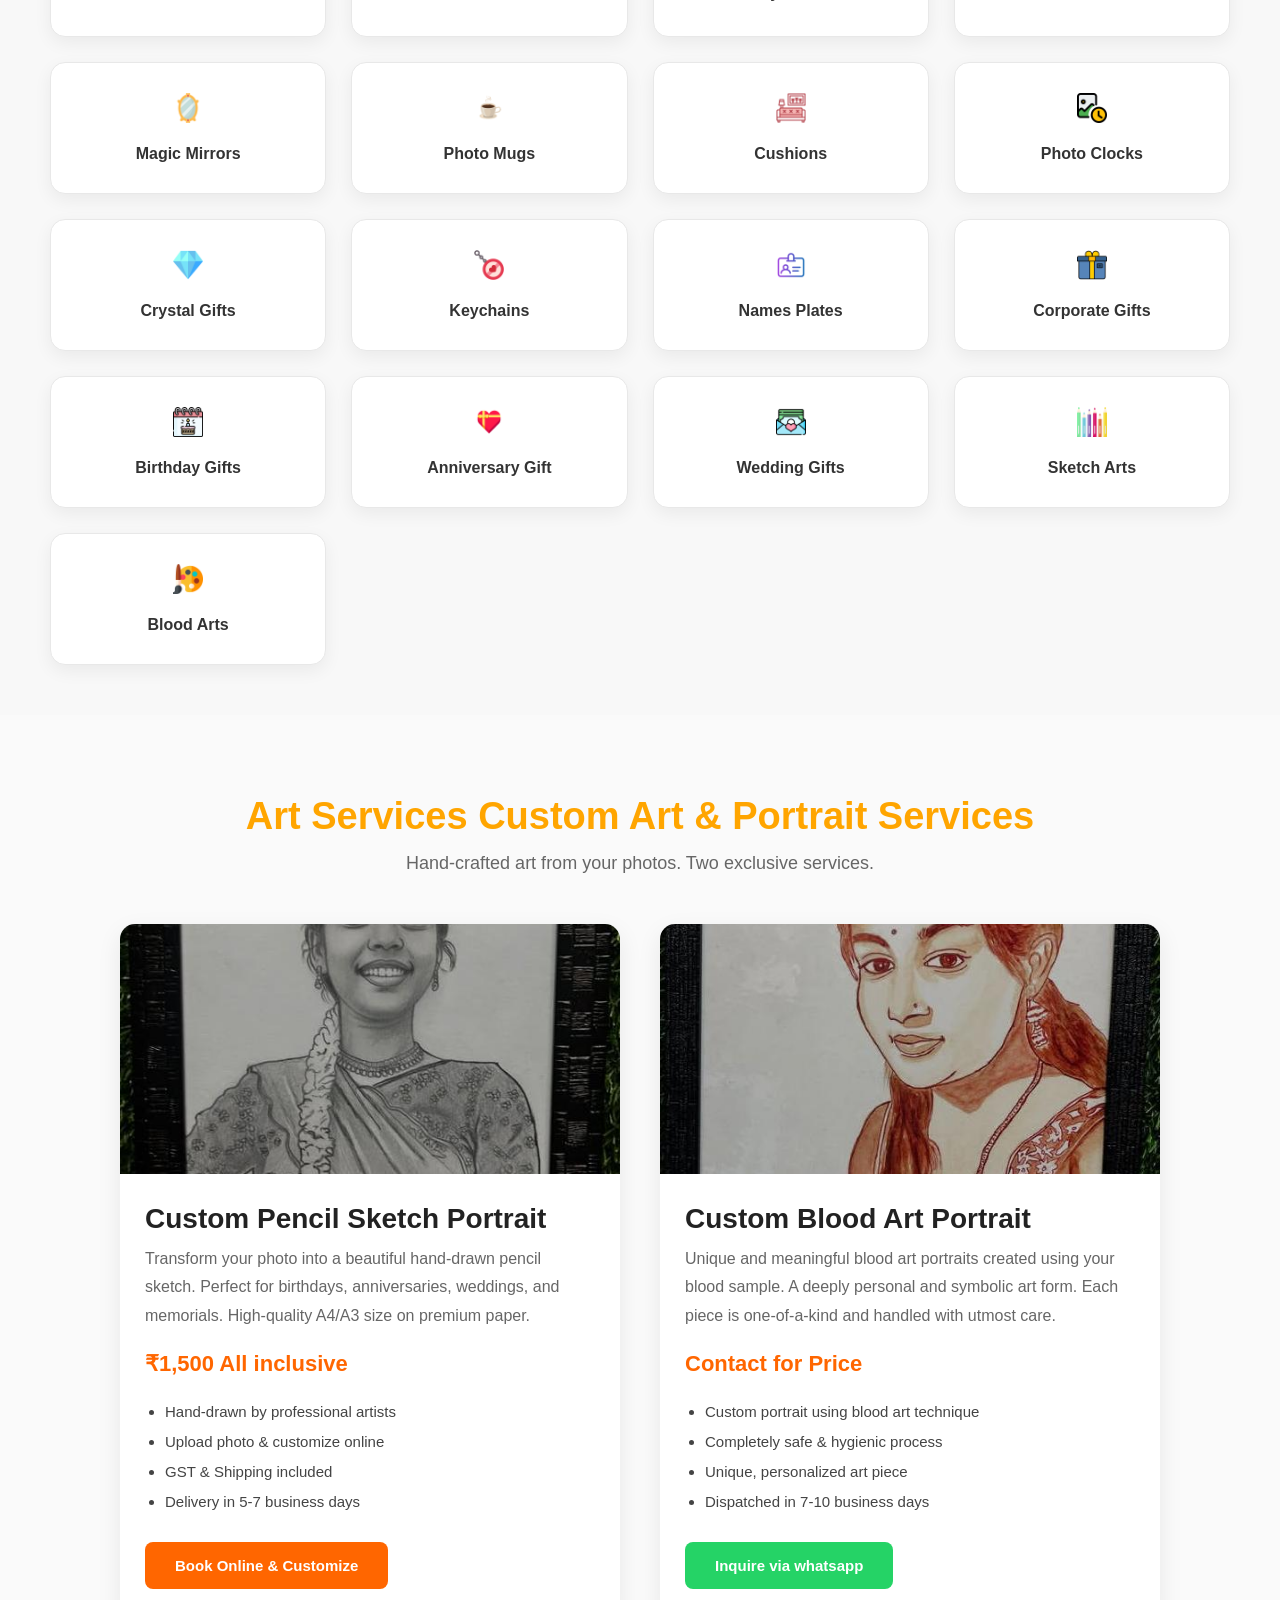
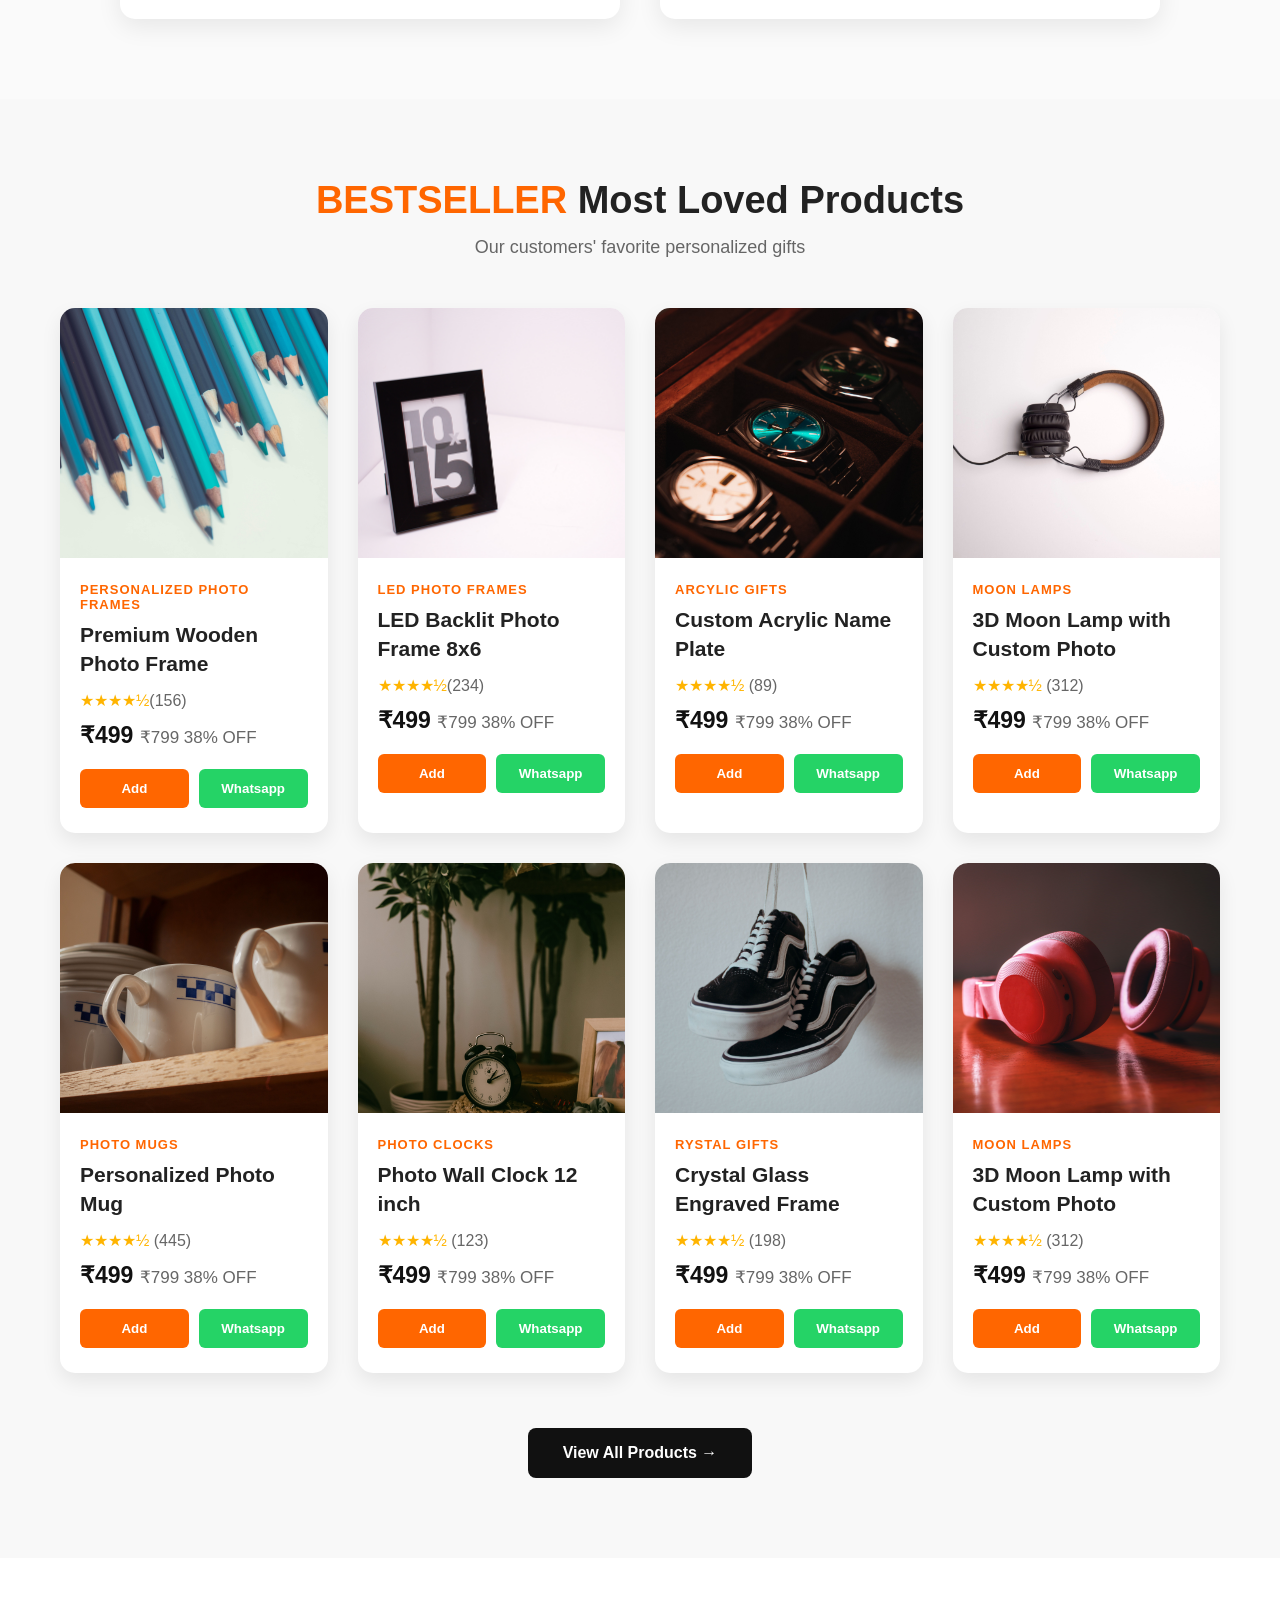
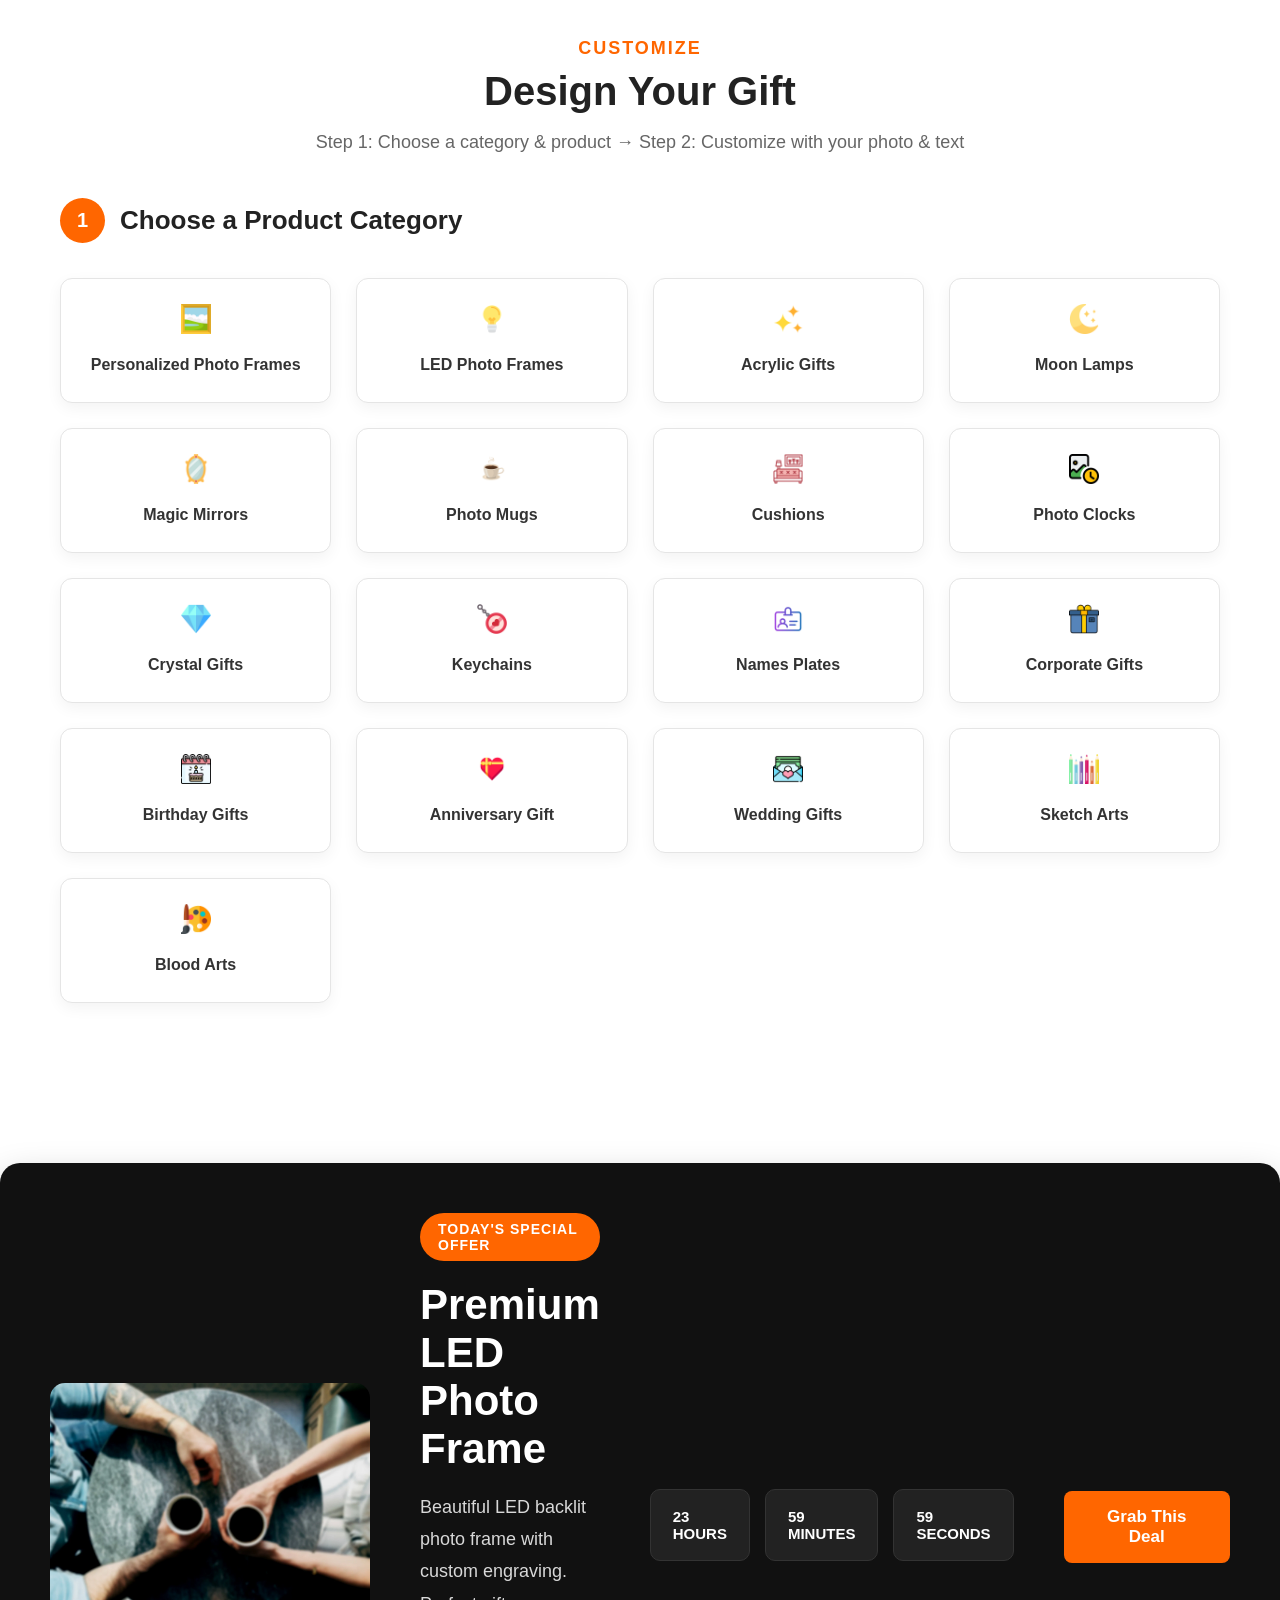
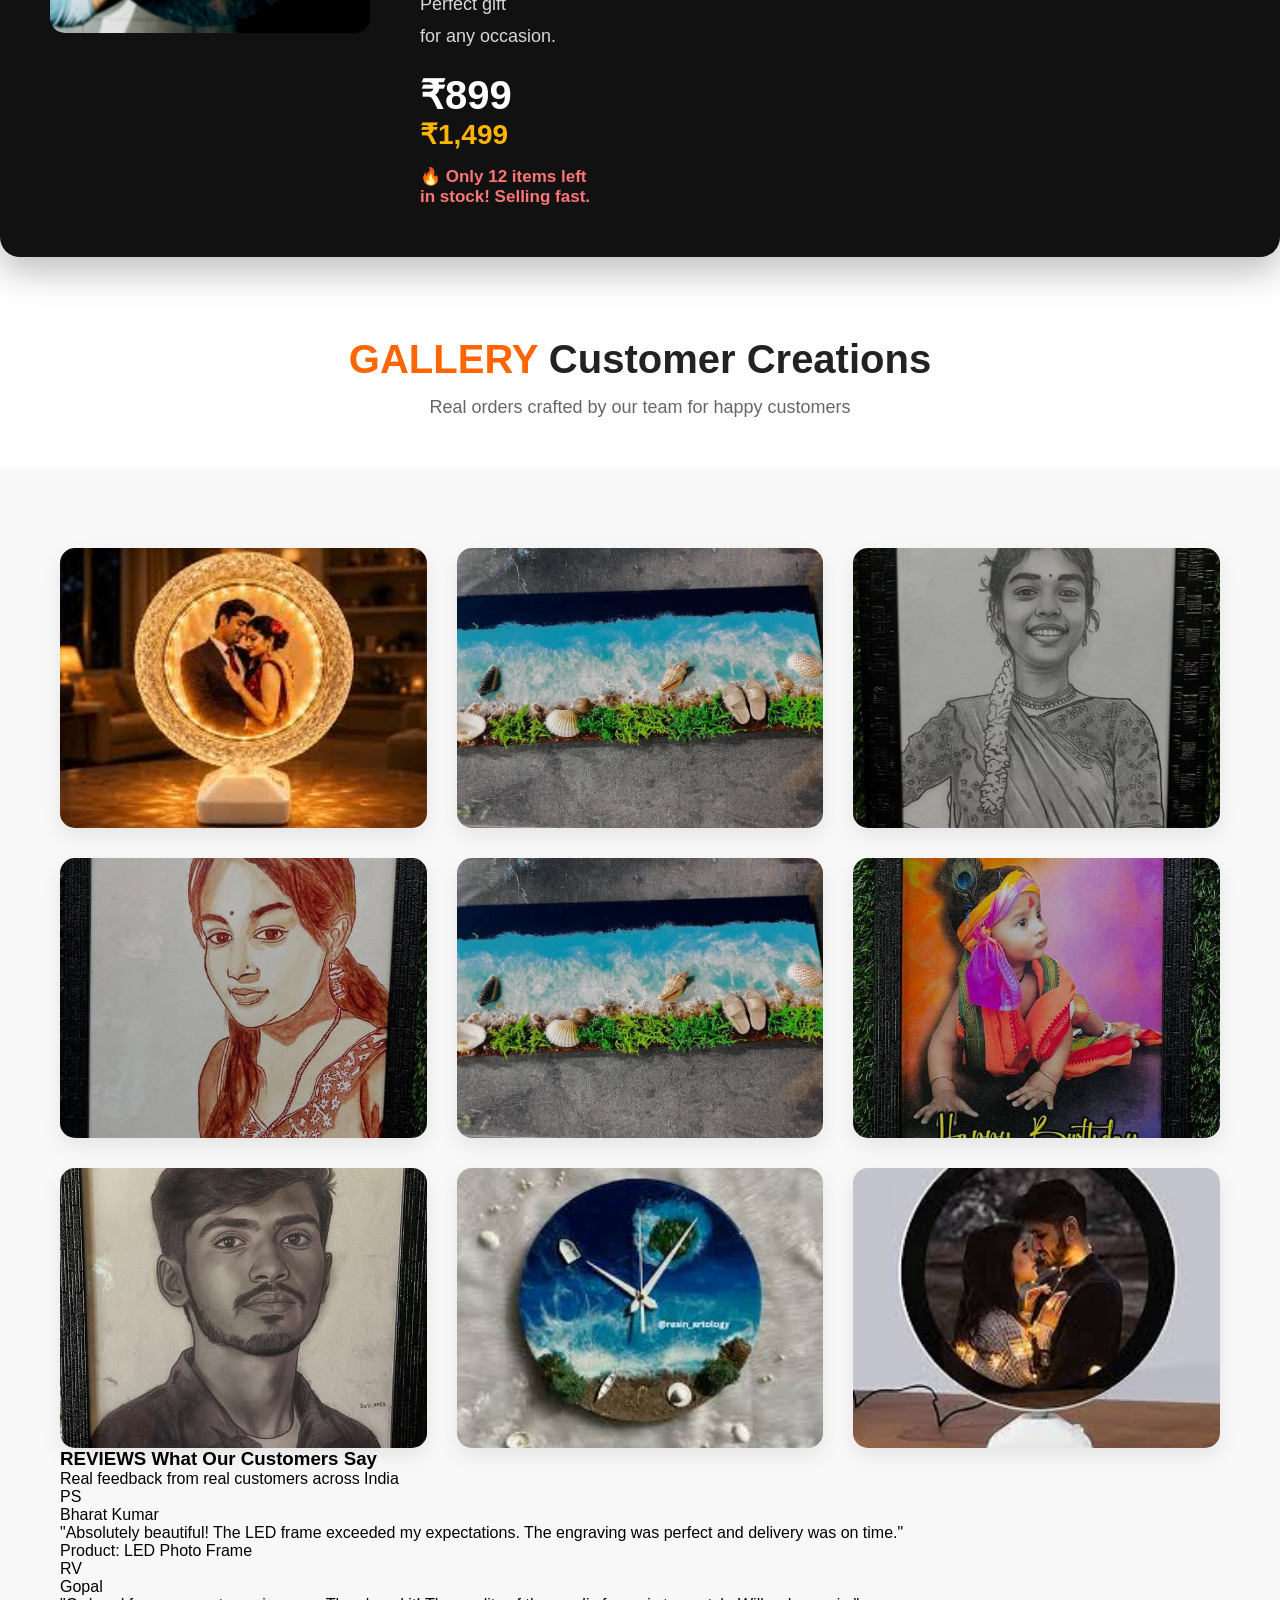
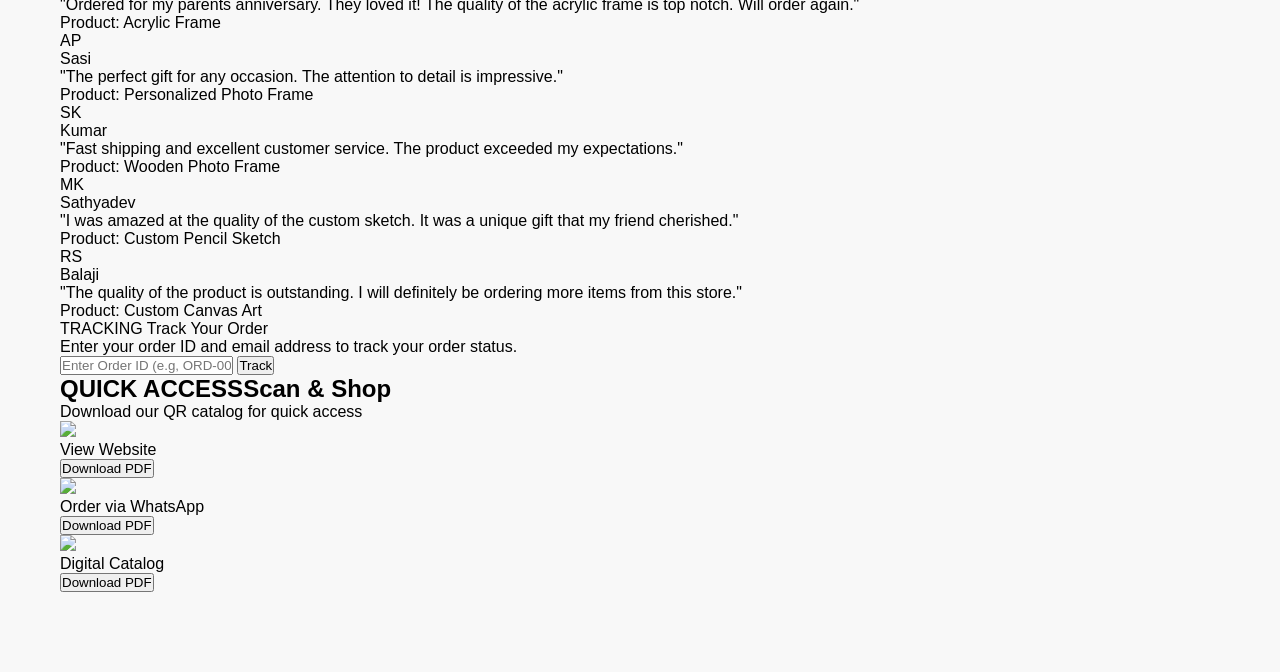
==== commit abb801de: "Update index.html" ====
--- a/index.html
+++ b/index.html
@@ -4,7 +4,7 @@
     <meta charset="UTF-8">
     <meta name="viewport" content="width=device-width, initial-scale=1.0">
     <title>Sasi Arts & Photo Frames | Personalized Gifts</title>
-    <link rel="stylesheet" href="first.css">
+    <link rel="stylesheet" href="index.css">
 </head>
 
 <body>
--- a/index.css
+++ b/index.css
@@ -0,0 +1,2271 @@
+*{
+    margin:0;
+    padding:0;
+    box-sizing:border-box;
+    font-family:Arial, Helvetica, sans-serif;
+}
+
+.container{
+    width:100%;
+}
+
+.header{
+    width:100%;
+    height:60px;
+    background:#111;
+    display:flex;
+    justify-content:space-between;
+    align-items:center;
+    padding:0 40px;
+}
+
+.c12,
+.c21{
+    display:flex;
+    align-items:center;
+    gap:30px;
+}
+
+.ph-area,
+.time,
+.insta,
+.whatsapp,
+.order-area{
+    display:flex;
+    align-items:center;
+    gap:8px;
+    transition:0.3s ease;
+}
+
+.ph-link,
+.insta-link,
+.whatsapp-link,
+.order-link,
+.time-span{
+    color:#fff;
+    text-decoration:none;
+    font-size:15px;
+}
+
+.ph-img,
+.time-img,
+.insta-img,
+.whatsapp-img,
+.order-img{
+    transition:0.3s ease;
+}
+
+.ph-area:hover,
+.time:hover,
+.insta:hover,
+.whatsapp:hover,
+.order-area:hover{
+    transform:translateY(-3px);
+}
+
+.ph-area:hover .ph-img,
+.time:hover .time-img,
+.insta:hover .insta-img,
+.whatsapp:hover .whatsapp-img,
+.order-area:hover .order-img{
+    transform:scale(1.15);
+}
+
+.ph-link:hover,
+.insta-link:hover,
+.whatsapp-link:hover,
+.order-link:hover{
+    color:#f4b400;
+}
+
+
+
+
+/* ==========================
+   SEARCH BAR
+========================== */
+
+.search-bar{
+    width:420px;
+    height:50px;
+    background:#fff;
+    border:2px solid #e5e5e5;
+    border-radius:50px;
+    display:flex;
+    align-items:center;
+    justify-content:center;
+    padding:0 18px;
+    transition:.35s ease;
+    box-shadow:0 6px 18px rgba(0,0,0,.06);
+}
+
+.search-bar:hover{
+    border-color:#ff6600;
+    box-shadow:0 10px 25px rgba(255,102,0,.18);
+}
+
+.search-bar:focus-within{
+    border-color:#ff6600;
+    box-shadow:0 10px 25px rgba(255,102,0,.25);
+}
+
+.search-inputs{
+    width:100%;
+    height:100%;
+    border:none;
+    outline:none;
+    font-size:16px;
+    color:#333;
+    background:transparent;
+    padding-right:10px;
+}
+
+.search-inputs::placeholder{
+    color:#999;
+}
+
+.search-img{
+    cursor:pointer;
+    transition:.3s;
+}
+
+.search-bar:hover .search-img{
+    transform:scale(1.15);
+}
+
+
+.theme-container{
+    width:100%;
+    display:flex;
+    justify-content:space-evenly;
+    align-items:center;
+    padding:20px 50px;
+}
+
+.left-theme{
+    display:flex;
+    align-items:center;
+}
+
+.right-theme{
+    display:flex;
+    align-items:center;
+    gap:20px;
+    margin-left:auto;
+}
+
+.icon-box{
+    position:relative;
+    width:45px;
+    height:45px;
+    display:flex;
+    justify-content:center;
+    align-items:center;
+    border:1px solid #ddd;
+    border-radius:50%;
+}
+
+.badge{
+    position:absolute;
+    top:-5px;
+    right:-5px;
+    width:18px;
+    height:18px;
+    background:red;
+    color:#fff;
+    border-radius:50%;
+    display:flex;
+    justify-content:center;
+    align-items:center;
+    font-size:11px;
+}
+
+
+/* ===========================
+   HERO CONTENT
+=========================== */
+
+
+.content{
+    width:100%;
+    min-height:80vh;
+    background-image:linear-gradient(rgba(7, 30, 90, 0.45),rgba(7, 30, 90, 0.45)),url("images.webp/cafe-img.webp");
+    background-size:cover;
+    background-position:center;
+    background-repeat:no-repeat;
+    background-attachment:none;
+    display:flex;
+    flex-direction:column;
+    align-items:center;
+    padding:80px;
+}
+
+
+.gift-area{
+    margin-top:60px;
+}
+
+.gift{
+    display:inline-flex;
+    align-items:center;
+    gap:8px;
+    background:#fff4e5;
+    color:#ff7b00;
+    padding:10px 20px;
+    border-radius:30px;
+    font-size:15px;
+    font-weight:600;
+    border:1px solid #ffd6a5;
+}
+
+.memory-area{
+    margin-top:25px;
+}
+
+.memory{
+    font-size:55px;
+    font-weight:bold;
+    color:white;
+    line-height:1.2;
+}
+
+.memory span{
+    color:#ff6b00;
+}
+
+.para-area{
+    margin-top:25px;
+    max-width:650px;
+}
+
+.para{
+    font-size:18px;
+    line-height:1.8;
+    color:#fff6f6;
+}
+
+/* ===========================
+   BUTTONS
+=========================== */
+
+.btns{
+    display:inline-block;
+    margin-top:30px;
+    margin-right:15px;
+}
+
+.btn,
+.upload,
+.whtsapp{
+    border:none;
+    outline:none;
+    padding:15px 28px;
+    font-size:16px;
+    font-weight:600;
+    border-radius:8px;
+    cursor:pointer;
+    transition:0.35s ease;
+}
+
+/* Shop Now */
+
+.btn{
+    background:#ff6b00;
+    color:#fff;
+}
+
+.btn:hover{
+    background:#e65c00;
+    transform:translateY(-4px);
+    box-shadow:0 10px 20px rgba(255,107,0,.3);
+}
+
+/* Upload */
+
+.upload{
+    background:#fff;
+    color:#333;
+    border:2px solid #ddd;
+}
+
+.upload:hover{
+    background:#f7f7f7;
+    border-color:#ff6b00;
+    color:#ff6b00;
+    transform:translateY(-4px);
+}
+
+/* WhatsApp */
+
+.whtsapp{
+    display:flex;
+    align-items:center;
+    gap:8px;
+    background:#25D366;
+    color:#fff;
+}
+
+.whatsapp-pic{
+    transition:.3s;
+}
+
+.whtsapp:hover{
+    background:#1ebe5d;
+    transform:translateY(-4px);
+    box-shadow:0 10px 20px rgba(37,211,102,.3);
+}
+
+.whtsapp:hover .whatsapp-pic{
+    transform:rotate(10deg) scale(1.1);
+}
+
+
+/* ==========================
+   FEATURE CARDS
+========================== */
+
+.cards{
+    width:100%;
+    display:grid;
+    grid-template-columns:repeat(4,1fr);
+    gap:25px;
+    padding:60px;
+    background:#f8f8f8;
+}
+
+/* ==========================
+   CARD DESIGN
+========================== */
+
+.card1,
+.card2,
+.card3,
+.card4{
+    background:#fff;
+    padding:35px 25px;
+    border-radius:15px;
+    text-align:center;
+    border:1px solid #e8e8e8;
+    box-shadow:0 8px 20px rgba(0,0,0,.06);
+    cursor:pointer;
+    transition:.35s ease;
+}
+
+.card1:hover,
+.card2:hover,
+.card3:hover,
+.card4:hover{
+    transform:translateY(-8px);
+    border-color:#ff6600;
+    box-shadow:0 15px 30px rgba(0,0,0,.15);
+}
+
+/* ==========================
+   ICONS
+========================== */
+
+.card1-area,
+.card2-area,
+.card3-area,
+.card4-area{
+    transition:.35s;
+}
+
+.card1:hover .card1-area,
+.card2:hover .card2-area,
+.card3:hover .card3-area,
+.card4:hover .card4-area{
+    transform:scale(1.2) rotate(10deg);
+}
+
+/* ==========================
+   TITLES
+========================== */
+
+.shipping,
+.payment,
+.returns,
+.rating{
+    display:block;
+    margin-top:18px;
+    font-size:20px;
+    font-weight:700;
+    color:#222;
+    transition:.3s;
+}
+
+.card1:hover .shipping,
+.card2:hover .payment,
+.card3:hover .returns,
+.card4:hover .rating{
+    color:#ff6600;
+}
+
+/* ==========================
+   DESCRIPTION
+========================== */
+
+.free,
+.secure,
+.easy,
+.star{
+    margin-top:10px;
+    font-size:15px;
+    color:#666;
+    line-height:1.6;
+}
+
+
+/* ==========================
+   CATEGORY HEADING
+========================== */
+
+.category-container{
+    width:100%;
+    padding:70px 50px;
+    background:#f8f8f8;
+}
+
+.category-area{
+    text-align:center;
+}
+
+.category1{
+    font-size:40px;
+    font-weight:700;
+    color:#222;
+    margin-bottom:15px;
+    letter-spacing:.5px;
+}
+
+.cat{
+    color:#ff6600;
+    margin-right:8px;
+}
+
+.category2{
+    font-size:18px;
+    color:#666;
+    line-height:1.7;
+    max-width:650px;
+    margin:0 auto;
+}
+
+
+/* ==========================
+   CATEGORY GRID
+========================== */
+
+.grid-container{
+    width:100%;
+    display:grid;
+    grid-template-columns:repeat(4,1fr);
+    gap:25px;
+    padding:50px;
+    background:#f8f8f8;
+}
+
+/* ==========================
+   ALL GRID BOXES
+========================== */
+
+.grid1,.grid2,.grid3,.grid4,.grid5,.grid6,.grid7,.grid8,
+.grid9,.grid10,.grid11,.grid12,.grid13,.grid14,.grid15,
+.grid16,.grid17{
+    background:#fff;
+    border:1px solid #e8e8e8;
+    border-radius:15px;
+    padding:30px 20px;
+    text-align:center;
+    cursor:pointer;
+    transition:.35s ease;
+    box-shadow:0 6px 18px rgba(0,0,0,.06);
+}
+
+.grid1:hover,.grid2:hover,.grid3:hover,.grid4:hover,
+.grid5:hover,.grid6:hover,.grid7:hover,.grid8:hover,
+.grid9:hover,.grid10:hover,.grid11:hover,.grid12:hover,
+.grid13:hover,.grid14:hover,.grid15:hover,.grid16:hover,
+.grid17:hover{
+    transform:translateY(-8px);
+    border-color:#ff6600;
+    box-shadow:0 15px 30px rgba(0,0,0,.15);
+}
+
+/* ==========================
+   ICONS
+========================== */
+
+.frame1,.light1,.star1,.moon1,.mirror1,.coffee1,
+.sofa1,.clock1,.jewellery1,.keychain1,.identity,
+.gift\(1\),.calendar,.heart,.envelope1,.colored,.paint{
+    transition:.35s;
+}
+
+.grid1:hover .frame1,
+.grid2:hover .light1,
+.grid3:hover .star1,
+.grid4:hover .moon1,
+.grid5:hover .mirror1,
+.grid6:hover .coffee1,
+.grid7:hover .sofa1,
+.grid8:hover .clock1,
+.grid9:hover .jewellery1,
+.grid10:hover .keychain1,
+.grid11:hover .identity,
+.grid12:hover .gift\(1\),
+.grid13:hover .calendar,
+.grid14:hover .heart,
+.grid15:hover .envelope1,
+.grid16:hover .colored,
+.grid17:hover .paint{
+    transform:scale(1.2) rotate(10deg);
+}
+
+/* ==========================
+   TEXT
+========================== */
+
+.frame,.light,.star,.moon,.mirror,.coffee,.sofa,
+.clock,.jewellery,.keychain,.identity-card,
+.gifted,.calendar1,.heart-box,.envelope,
+.pencils,.palette{
+    margin-top:18px;
+    font-size:16px;
+    font-weight:600;
+    color:#333;
+    transition:.3s;
+}
+
+.grid1:hover .frame,
+.grid2:hover .light,
+.grid3:hover .star,
+.grid4:hover .moon,
+.grid5:hover .mirror,
+.grid6:hover .coffee,
+.grid7:hover .sofa,
+.grid8:hover .clock,
+.grid9:hover .jewellery,
+.grid10:hover .keychain,
+.grid11:hover .identity-card,
+.grid12:hover .gifted,
+.grid13:hover .calendar1,
+.grid14:hover .heart-box,
+.grid15:hover .envelope,
+.grid16:hover .pencils,
+.grid17:hover .palette{
+    color:#ff6600;
+}
+
+/* ===========================
+   CUSTOM SERVICES
+=========================== */
+
+.custom-services{
+    width:100%;
+    padding:80px 60px;
+    background:#fafafa;
+}
+
+.custom-area{
+    text-align:center;
+    margin-bottom:50px;
+}
+
+.tag{
+    font-size:38px;
+    color:orange;
+    margin-bottom:15px;
+    font-weight:700;
+}
+
+.tag1{
+    font-size:18px;
+    color:#666;
+}
+
+/* ===========================
+   CARD SECTION
+=========================== */
+
+.sketch-blood{
+    display:flex;
+    justify-content:center;
+    gap:40px;
+}
+
+.sketch-cards,
+.blood-cards{
+    width:500px;
+    background:#fff;
+    border-radius:15px;
+    overflow:hidden;
+    box-shadow:0 8px 25px rgba(0,0,0,.08);
+    transition:.4s;
+    padding-bottom:30px;
+}
+
+.sketch-cards:hover,
+.blood-cards:hover{
+    transform:translateY(-10px);
+    box-shadow:0 18px 40px rgba(0,0,0,.18);
+}
+
+/* ===========================
+   IMAGES
+=========================== */
+
+.pic1,
+.photo1{
+    width:100%;
+    height:250px;
+    object-fit:cover;
+    transition:.5s;
+}
+
+.sketch-cards:hover .pic1,
+.blood-cards:hover .photo1{
+    transform:scale(1.08);
+}
+
+/* ===========================
+   TEXT
+=========================== */
+
+.pic-para,
+.tag2{
+    font-size:28px;
+    color:#222;
+    padding:25px 25px 10px;
+}
+
+.para-pic,
+.tag3{
+    color:#666;
+    font-size:16px;
+    line-height:1.8;
+    padding:0 25px;
+}
+
+.cash,
+.price{
+    color:#ff6600;
+    font-size:22px;
+    font-weight:bold;
+    padding:20px 25px;
+}
+
+/* ===========================
+   LIST
+=========================== */
+
+.ul1,
+.blood-cards ul{
+    padding:0 45px;
+    color:#444;
+    line-height:2;
+    font-size:15px;
+    margin-bottom:25px;
+}
+
+/* ===========================
+   BUTTONS
+=========================== */
+
+.online,
+.inquire{
+    margin-left:25px;
+    border:none;
+    padding:15px 30px;
+    font-size:15px;
+    font-weight:600;
+    border-radius:8px;
+    cursor:pointer;
+    transition:.35s;
+}
+
+.online{
+    background:#ff6600;
+    color:#fff;
+}
+
+.online:hover{
+    background:#e65c00;
+    transform:translateY(-4px);
+    box-shadow:0 10px 20px rgba(255,102,0,.3);
+}
+
+.inquire{
+    background:#25D366;
+    color:#fff;
+}
+
+.inquire:hover{
+    background:#1ebe5d;
+    transform:translateY(-4px);
+    box-shadow:0 10px 20px rgba(37,211,102,.3);
+}
+
+
+
+/* ===========================
+   BEST SELLER SECTION
+=========================== */
+
+.loved-section{
+    width:100%;
+    padding:80px 60px;
+    background:#f8f8f8;
+}
+
+.heading-section{
+    text-align:center;
+    margin-bottom:50px;
+}
+
+.best-seller{
+    font-size:38px;
+    color:#222;
+    margin-bottom:15px;
+    font-weight:700;
+}
+
+.best-seller span{
+    color:#ff6600;
+}
+
+.best-sell{
+    font-size:18px;
+    color:#666;
+}
+
+/* ===========================
+   PRODUCTS GRID
+=========================== */
+
+.products-section{
+    display:grid;
+    grid-template-columns:repeat(4,1fr);
+    gap:30px;
+}
+
+/* ===========================
+   PRODUCT CARD
+=========================== */
+
+.pencil-images,
+.led-images,
+.watch-images,
+.headphone-images,
+.mugs-images,
+.wall-images,
+.shoes-images,
+.headset-images{
+    background:#fff;
+    border-radius:15px;
+    overflow:hidden;
+    box-shadow:0 8px 20px rgba(0,0,0,.08);
+    transition:.4s;
+}
+
+.pencil-images:hover,
+.led-images:hover,
+.watch-images:hover,
+.headphone-images:hover,
+.mugs-images:hover,
+.wall-images:hover,
+.shoes-images:hover,
+.headset-images:hover{
+    transform:translateY(-10px);
+    box-shadow:0 18px 35px rgba(0,0,0,.18);
+}
+
+/* ===========================
+   IMAGES
+=========================== */
+
+.pencil-area,
+.led-area,
+.watch-area,
+.headphone-area,
+.mugs-area,
+.wall-area,
+.shoe-area,
+.headset-area{
+    width:100%;
+    height:250px;
+    object-fit:cover;
+    transition:.5s;
+}
+
+.pencil-images:hover .pencil-area,
+.led-images:hover .led-area,
+.watch-images:hover .watch-area,
+.headphone-images:hover .headphone-area,
+.mugs-images:hover .mugs-area,
+.wall-images:hover .wall-area,
+.shoes-images:hover .shoe-area,
+.headset-images:hover .headset-area{
+    transform:scale(1.08);
+}
+
+/* ===========================
+   TEXT
+=========================== */
+
+.pencil1,.led1,.watch1,.head1,.mug1,.wall1,.shoe1,.head11{
+    color:#ff6600;
+    font-size:13px;
+    font-weight:bold;
+    padding:20px 20px 8px;
+    letter-spacing:1px;
+}
+
+.pencil2,.led2,.watch2,.head2,.mug2,.wall2,.shoe2,.head22{
+    font-size:21px;
+    font-weight:600;
+    color:#222;
+    padding:0 20px;
+    line-height:1.4;
+}
+
+.pencil3,.led3,.watch3,.head3,.mug3,.wall3,.shoe3,.head33{
+    padding:12px 20px;
+    color:#666;
+}
+
+.pencil3 span,
+.led3 span,
+.watch3 span,
+.head3 span,
+.mug3 span,
+.wall3 span,
+.shoe3 span,
+.head33 span{
+    color:#ffb400;
+}
+
+.offer{
+    padding:0 20px 20px;
+    font-size:17px;
+    color:#666;
+}
+
+.offer span{
+    color:#111;
+    font-size:23px;
+    font-weight:bold;
+}
+
+/* ===========================
+   BUTTONS
+=========================== */
+
+.buttons{
+    display:flex;
+    gap:10px;
+    padding:0 20px 25px;
+}
+
+.pencil-btn,
+.led-btn,
+.watch-btn,
+.head-btn,
+.mug-btn,
+.wall-btn,
+.shoe-btn,
+.headphone-btn{
+    flex:1;
+    padding:12px;
+    border:none;
+    background:#ff6600;
+    color:#fff;
+    border-radius:6px;
+    cursor:pointer;
+    font-weight:600;
+    transition:.3s;
+}
+
+.pencil-btn1,
+.led-btn1,
+.watch-btn1,
+.head-btn1,
+.mug-btn1,
+.wall-btn1,
+.shoe-btn1,
+.headphone-btn1{
+    flex:1;
+    padding:12px;
+    border:none;
+    background:#25D366;
+    color:#fff;
+    border-radius:6px;
+    cursor:pointer;
+    font-weight:600;
+    transition:.3s;
+}
+
+.pencil-btn:hover,
+.led-btn:hover,
+.watch-btn:hover,
+.head-btn:hover,
+.mug-btn:hover,
+.wall-btn:hover,
+.shoe-btn:hover,
+.headphone-btn:hover{
+    background:#e65c00;
+    transform:translateY(-3px);
+}
+
+.pencil-btn1:hover,
+.led-btn1:hover,
+.watch-btn1:hover,
+.head-btn1:hover,
+.mug-btn1:hover,
+.wall-btn1:hover,
+.shoe-btn1:hover,
+.headphone-btn1:hover{
+    background:#1ebe5d;
+    transform:translateY(-3px);
+}
+
+/* ===========================
+   VIEW ALL BUTTON
+=========================== */
+
+.view-section{
+    grid-column:1/-1;
+    display:flex;
+    justify-content:center;
+    margin-top:25px;
+}
+
+.all{
+    padding:16px 35px;
+    border:none;
+    border-radius:8px;
+    background:#111;
+    color:#fff;
+    font-size:16px;
+    font-weight:600;
+    cursor:pointer;
+    transition:.3s;
+}
+
+.all:hover{
+    background:#ff6600;
+    transform:translateY(-4px);
+}
+
+
+/* ===========================
+   DESIGN YOUR GIFT SECTION
+=========================== */
+
+.another-section{
+    width:100%;
+    padding:80px 60px;
+    background:#ffffff;
+}
+
+.design-section{
+    text-align:center;
+}
+
+.design1{
+    color:#ff6600;
+    font-size:18px;
+    font-weight:bold;
+    letter-spacing:2px;
+}
+
+.design2{
+    font-size:40px;
+    color:#222;
+    font-weight:700;
+    margin-top:10px;
+}
+
+.design-area{
+    text-align:center;
+    margin-top:18px;
+}
+
+.design3{
+    color:#666;
+    font-size:18px;
+}
+
+.choose-section{
+    display:flex;
+    align-items:center;
+    gap:15px;
+    margin:45px 0 35px;
+}
+
+.circle{
+    width:45px;
+    height:45px;
+    background:#ff6600;
+    color:#fff;
+    border-radius:50%;
+    display:flex;
+    justify-content:center;
+    align-items:center;
+    font-size:20px;
+    font-weight:bold;
+}
+
+.choose1{
+    font-size:26px;
+    font-weight:600;
+    color:#222;
+}
+
+/* ===========================
+   GRID
+=========================== */
+
+.grid-part{
+    display:grid;
+    grid-template-columns:repeat(4,1fr);
+    gap:25px;
+}
+
+/* ===========================
+   ALL GRID BOXES
+=========================== */
+
+.grid101,
+.grid22,
+.grid33,
+.grid44,
+.grid55,
+.grid66,
+.grid77,
+.grid88,
+.grid99,
+.grid100,
+.grid111,
+.grid122,
+.grid133,
+.grid144,
+.grid155,
+.grid166,
+.grid177{
+    background:#fff;
+    border:1px solid #e5e5e5;
+    border-radius:12px;
+    padding:25px;
+    text-align:center;
+    cursor:pointer;
+    transition:.35s;
+    box-shadow:0 5px 15px rgba(0,0,0,.05);
+}
+
+.grid101:hover,
+.grid22:hover,
+.grid33:hover,
+.grid44:hover,
+.grid55:hover,
+.grid66:hover,
+.grid77:hover,
+.grid88:hover,
+.grid99:hover,
+.grid100:hover,
+.grid111:hover,
+.grid122:hover,
+.grid133:hover,
+.grid144:hover,
+.grid155:hover,
+.grid166:hover,
+.grid177:hover{
+    transform:translateY(-8px);
+    border-color:#ff6600;
+    box-shadow:0 15px 30px rgba(0,0,0,.12);
+}
+
+/* ===========================
+   ICONS
+=========================== */
+
+.frame11,
+.light11,
+.star11,
+.moon11,
+.mirror11,
+.coffee11,
+.sofa11,
+.clock11,
+.jewellery11,
+.keychain11,
+.identity11,
+.gift11,
+.calendar11,
+.heart11,
+.envelope11,
+.colored11,
+.paint11{
+    transition:.35s;
+}
+
+.grid101:hover .frame11,
+.grid22:hover .light11,
+.grid33:hover .star11,
+.grid44:hover .moon11,
+.grid55:hover .mirror11,
+.grid66:hover .coffee11,
+.grid77:hover .sofa11,
+.grid88:hover .clock11,
+.grid99:hover .jewellery11,
+.grid100:hover .keychain11,
+.grid111:hover .identity11,
+.grid122:hover .gift11,
+.grid133:hover .calendar11,
+.grid144:hover .heart11,
+.grid155:hover .envelope11,
+.grid166:hover .colored11,
+.grid177:hover .paint11{
+    transform:scale(1.2) rotate(8deg);
+}
+
+/* ===========================
+   TEXT
+=========================== */
+
+.frame22,
+.light22,
+.star22,
+.moon22,
+.mirror22,
+.coffee22,
+.sofa22,
+.clock22,
+.jewellery22,
+.keychain22,
+.identity22,
+.gift22,
+.calendar22,
+.heart22,
+.envelope22,
+.pencils22,
+.palette22{
+    margin-top:15px;
+    font-size:16px;
+    font-weight:600;
+    color:#333;
+    line-height:1.5;
+}
+
+.grid101:hover .frame22,
+.grid22:hover .light22,
+.grid33:hover .star22,
+.grid44:hover .moon22,
+.grid55:hover .mirror22,
+.grid66:hover .coffee22,
+.grid77:hover .sofa22,
+.grid88:hover .clock22,
+.grid99:hover .jewellery22,
+.grid100:hover .keychain22,
+.grid111:hover .identity22,
+.grid122:hover .gift22,
+.grid133:hover .calendar22,
+.grid144:hover .heart22,
+.grid155:hover .envelope22,
+.grid166:hover .pencils22,
+.grid177:hover .palette22{
+    color:#ff6600;
+}
+
+
+/* ===========================
+   PREMIUM OFFER SECTION
+=========================== */
+
+.premium-section{
+    width:100%;
+    background:#111;
+    color:#fff;
+    border-radius:20px;
+    margin:80px auto;
+    padding:50px;
+    display:flex;
+    align-items:center;
+    justify-content:space-between;
+    gap:50px;
+    box-shadow:0 15px 35px rgba(0,0,0,.25);
+}
+
+/* ===========================
+   IMAGE
+=========================== */
+
+.cafe-img{
+    width:320px;
+    height:250px;
+    object-fit:cover;
+    border-radius:15px;
+    transition:.4s;
+}
+
+.cafe-img:hover{
+    transform:scale(1.05);
+}
+
+/* ===========================
+   TEXT
+=========================== */
+
+.special{
+    flex:1;
+}
+
+.special-offer{
+    display:inline-block;
+    background:#ff6600;
+    color:#fff;
+    padding:8px 18px;
+    border-radius:30px;
+    font-size:14px;
+    letter-spacing:1px;
+    margin-bottom:20px;
+}
+
+.premium-led{
+    font-size:42px;
+    font-weight:700;
+    margin-bottom:18px;
+}
+
+.occasion{
+    font-size:18px;
+    color:#d8d8d8;
+    line-height:1.8;
+    margin-bottom:20px;
+}
+
+.rate{
+    font-size:28px;
+    color:#ffb400;
+    font-weight:bold;
+    margin-bottom:15px;
+}
+
+.rate1{
+    font-size:40px;
+    color:#fff;
+    margin-right:10px;
+}
+
+.selling-items{
+    color:#ff7676;
+    font-size:17px;
+    font-weight:600;
+}
+
+/* ===========================
+   COUNTDOWN
+=========================== */
+
+.numbers{
+    display:flex;
+    gap:15px;
+    margin-top:30px;
+}
+
+.hr,
+.min,
+.sec{
+    background:#222;
+    padding:18px 22px;
+    border-radius:10px;
+    font-size:15px;
+    font-weight:bold;
+    border:1px solid #333;
+    transition:.3s;
+}
+
+.hr:hover,
+.min:hover,
+.sec:hover{
+    background:#ff6600;
+    transform:translateY(-5px);
+}
+
+/* ===========================
+   BUTTON
+=========================== */
+
+.grab{
+    margin-top:35px;
+}
+
+.this-deal{
+    background:#ff6600;
+    color:#fff;
+    border:none;
+    padding:16px 40px;
+    font-size:17px;
+    font-weight:600;
+    border-radius:8px;
+    cursor:pointer;
+    transition:.35s;
+}
+
+.this-deal:hover{
+    background:#ff8533;
+    transform:translateY(-4px);
+    box-shadow:0 12px 25px rgba(255,102,0,.35);
+}
+
+/* ===========================
+   CUSTOMER GALLERY
+=========================== */
+
+.customer-section{
+    width:100%;
+    padding:80px 60px;
+    background:#f8f8f8;
+}
+
+.customer-area{
+    text-align:center;
+    margin-bottom:50px;
+}
+
+.customer{
+    font-size:40px;
+    color:#222;
+    font-weight:700;
+    margin-bottom:15px;
+}
+
+.customer span{
+    color:#ff6600;
+}
+
+.area{
+    font-size:18px;
+    color:#666;
+}
+
+/* ===========================
+   GALLERY GRID
+=========================== */
+
+.gallery-section{
+    display:grid;
+    grid-template-columns:repeat(3,1fr);
+    gap:30px;
+}
+
+/* ===========================
+   GALLERY CARDS
+=========================== */
+
+.anime1,
+.anime2,
+.anime3,
+.anime4,
+.anime5,
+.anime6,
+.anime7,
+.anime8,
+.anime9{
+    position:relative;
+    overflow:hidden;
+    border-radius:15px;
+    cursor:pointer;
+    box-shadow:0 8px 20px rgba(0,0,0,.08);
+}
+
+/* ===========================
+   IMAGES
+=========================== */
+
+.anime-img,
+.anime-img1,
+.anime-img2,
+.anime-img3,
+.anime-img4,
+.anime-img5,
+.anime-img6,
+.anime-img7,
+.anime-img8{
+    width:100%;
+    height:280px;
+    object-fit:cover;
+    display:block;
+    transition:.5s;
+}
+
+.anime1:hover .anime-img,
+.anime2:hover .anime-img1,
+.anime3:hover .anime-img2,
+.anime4:hover .anime-img3,
+.anime5:hover .anime-img4,
+.anime6:hover .anime-img5,
+.anime7:hover .anime-img6,
+.anime8:hover .anime-img7,
+.anime9:hover .anime-img8{
+    transform:scale(1.1);
+}
+
+/* ===========================
+   DARK OVERLAY
+=========================== */
+
+.anime1::before,
+.anime2::before,
+.anime3::before,
+.anime4::before,
+.anime5::before,
+.anime6::before,
+.anime7::before,
+.anime8::before,
+.anime9::before{
+    content:"";
+    position:absolute;
+    left:0;
+    bottom:0;
+    width:100%;
+    height:0;
+    background:linear-gradient(to top,rgba(0,0,0,.65),transparent);
+    transition:.4s;
+}
+
+.anime1:hover::before,
+.anime2:hover::before,
+.anime3:hover::before,
+.anime4:hover::before,
+.anime5:hover::before,
+.anime6:hover::before,
+.anime7:hover::before,
+.anime8:hover::before,
+.anime9:hover::before{
+    height:100%;
+}
+
+/* ===========================
+   CAPTIONS
+=========================== */
+
+.anime11,
+.anime22,
+.anime33,
+.anime44,
+.anime55,
+.anime66,
+.anime77,
+.anime88,
+.anime99{
+    position:absolute;
+    left:20px;
+    bottom:20px;
+    color:#fff;
+    font-size:22px;
+    font-weight:600;
+    z-index:2;
+    opacity:0;
+    transform:translateY(20px);
+    transition:.4s;
+}
+
+.anime1:hover .anime11,
+.anime2:hover .anime22,
+.anime3:hover .anime33,
+.anime4:hover .anime44,
+.anime5:hover .anime55,
+.anime6:hover .anime66,
+.anime7:hover .anime77,
+.anime8:hover .anime88,
+.anime9:hover .anime99{
+    opacity:1;
+    transform:translateY(0);
+}
+
+@media (max-width:480px){
+
+    .header{
+        flex-direction: column;
+        height: auto;
+        padding: 10px 0;
+        gap: 10px;
+    }
+
+    .c12,
+    .c21{
+        width: 100%;
+        display: flex;
+        justify-content: center;
+        align-items: center;
+        flex-wrap: wrap;
+        gap: 15px;
+    }
+
+    .ph-area,
+    .time,
+    .insta,
+    .whatsapp,
+    .order-area{
+        display: flex;
+        align-items: center;
+        gap: 5px;
+    }
+
+    .ph-link,
+    .time-span,
+    .insta-link,
+    .whatsapp-link,
+    .order-link{
+        font-size: 13px;
+    }
+
+    .ph-img,
+    .time-img,
+    .insta-img,
+    .whatsapp-img,
+    .order-img{
+        height: 18px;
+    }
+}
+
+
+/* ==========================
+   MOBILE PHONES
+========================== */
+
+@media (max-width:480px){
+
+.theme-container{
+    display:flex;
+    flex-direction:column;
+    align-items:center;
+    gap:18px;
+    padding:15px;
+}
+
+.left-theme{
+    width:100%;
+    text-align:center;
+}
+
+.sasi-logo{
+    font-size:24px;
+    line-height:1.4;
+}
+
+.search-bar{
+    width:100%;
+    max-width:350px;
+}
+
+.search-inputs{
+    font-size:14px;
+}
+
+.right-theme{
+    display:flex;
+    justify-content:center;
+    gap:15px;
+    width:100%;
+}
+
+.icon-box{
+    width:42px;
+    height:42px;
+}
+
+.badge{
+    width:16px;
+    height:16px;
+    font-size:10px;
+}
+
+.gift-area,
+.memory-area,
+.para-area,
+.btns{
+    text-align:center;
+}
+
+.memory{
+    font-size:32px;
+    line-height:1.3;
+}
+
+.gift{
+    font-size:13px;
+    padding:8px 16px;
+}
+
+.para{
+    font-size:15px;
+    line-height:1.7;
+    padding:0 15px;
+}
+
+.btns{
+    display:block;
+    margin-top:15px;
+}
+
+.btn,
+.upload,
+.whtsapp{
+    width:100%;
+    max-width:300px;
+    padding:14px;
+    font-size:15px;
+}
+
+.whtsapp{
+    display:flex;
+    justify-content:center;
+    align-items:center;
+}
+
+}
+
+/* ==========================
+   MOBILE PHONES
+========================== */
+
+@media (max-width:480px){
+
+.cards{
+    grid-template-columns:1fr;
+    gap:20px;
+    padding:20px 15px;
+}
+
+.card1,
+.card2,
+.card3,
+.card4{
+    width:100%;
+    padding:25px 20px;
+}
+
+.card1-area,
+.card2-area,
+.card3-area,
+.card4-area{
+    height:35px;
+}
+
+.shipping,
+.payment,
+.returns,
+.rating{
+    display:block;
+    font-size:18px;
+    margin-top:15px;
+}
+
+.free,
+.secure,
+.easy,
+.star{
+    font-size:14px;
+    line-height:1.6;
+}
+
+}
+
+/* ==========================
+   MOBILE PHONES
+========================== */
+
+@media (max-width:480px){
+
+.category-container{
+    padding:40px 20px;
+}
+
+.category-area{
+    text-align:center;
+}
+
+.category1{
+    font-size:28px;
+    line-height:1.4;
+}
+
+.cat{
+    display:block;
+    margin-bottom:8px;
+}
+
+.category2{
+    font-size:15px;
+    line-height:1.7;
+    padding:0 10px;
+}
+
+}
+
+/* ==========================
+   MOBILE PHONES
+========================== */
+
+@media (max-width:480px){
+
+.grid-container{
+    grid-template-columns:repeat(2,1fr);
+    gap:15px;
+    padding:20px 15px;
+}
+
+.grid1,
+.grid2,
+.grid3,
+.grid4,
+.grid5,
+.grid6,
+.grid7,
+.grid8,
+.grid9,
+.grid10,
+.grid11,
+.grid12,
+.grid13,
+.grid14,
+.grid15,
+.grid16,
+.grid17{
+    padding:18px 10px;
+}
+
+.frame1,
+.light1,
+.star1,
+.moon1,
+.mirror1,
+.coffee1,
+.sofa1,
+.clock1,
+.jewellery1,
+.keychain1,
+.identity,
+.gift\(1\),
+.calendar,
+.heart,
+.envelope1,
+.colored,
+.paint{
+    height:28px;
+}
+
+.frame,
+.light,
+.star,
+.moon,
+.mirror,
+.coffee,
+.sofa,
+.clock,
+.jewellery,
+.keychain,
+.identity-card,
+.gifted,
+.calendar1,
+.heart-box,
+.envelope,
+.pencils,
+.palette{
+    font-size:14px;
+    margin-top:10px;
+    line-height:1.4;
+}
+
+}
+
+/* ==========================
+   MOBILE PHONES
+========================== */
+
+@media (max-width:480px){
+
+.custom-services{
+    padding:40px 15px;
+}
+
+.custom-area{
+    text-align:center;
+}
+
+.tag{
+    font-size:26px;
+    line-height:1.4;
+}
+
+.tag1{
+    font-size:15px;
+    line-height:1.7;
+    margin-top:10px;
+}
+
+.sketch-blood{
+    display:flex;
+    flex-direction:column;
+    gap:25px;
+    margin-top:30px;
+}
+
+.sketch-cards,
+.blood-cards{
+    width:100%;
+    padding:20px;
+}
+
+.pic1,
+.photo1{
+    width:100%;
+    height:220px;
+    object-fit:cover;
+    border-radius:10px;
+}
+
+.pic-para,
+.tag2{
+    font-size:22px;
+    margin-top:15px;
+}
+
+.para-pic,
+.tag3{
+    font-size:14px;
+    line-height:1.7;
+}
+
+.cash,
+.price{
+    font-size:20px;
+    margin:15px 0;
+}
+
+.ul1,
+.blood-cards ul{
+    padding-left:20px;
+}
+
+.ul1 li,
+.blood-cards ul li{
+    font-size:14px;
+    line-height:1.8;
+}
+
+.online,
+.inquire{
+    width:100%;
+    padding:14px;
+    font-size:15px;
+    margin-top:20px;
+}
+
+}
+
+
+/* ==========================
+   MOBILE PHONES
+========================== */
+
+@media (max-width:480px){
+
+.loved-section{
+    padding:40px 15px;
+}
+
+.heading-section{
+    text-align:center;
+    margin-bottom:30px;
+}
+
+.best-seller{
+    font-size:28px;
+    line-height:1.4;
+}
+
+.best-seller span{
+    display:block;
+    margin-bottom:8px;
+}
+
+.best-sell{
+    font-size:15px;
+    line-height:1.6;
+}
+
+.products-section{
+    display:grid;
+    grid-template-columns:1fr;
+    gap:25px;
+}
+
+.pencil-images,
+.led-images,
+.watch-images,
+.headphone-images,
+.mugs-images,
+.wall-images,
+.shoes-images,
+.headset-images{
+    width:100%;
+}
+
+.pencil-area,
+.led-area,
+.watch-area,
+.headphone-area,
+.mugs-area,
+.wall-area,
+.shoe-area,
+.headset-area{
+    width:100%;
+    height:220px;
+    object-fit:cover;
+}
+
+.pencil1,
+.led1,
+.watch1,
+.head1,
+.mug1,
+.wall1,
+.shoe1,
+.head11{
+    font-size:13px;
+}
+
+.pencil2,
+.led2,
+.watch2,
+.head2,
+.mug2,
+.wall2,
+.shoe2,
+.head22{
+    font-size:20px;
+    line-height:1.4;
+}
+
+.pencil3,
+.led3,
+.watch3,
+.head3,
+.mug3,
+.wall3,
+.shoe3,
+.head33{
+    font-size:15px;
+}
+
+.offer{
+    font-size:18px;
+}
+
+.buttons{
+    display:flex;
+    gap:10px;
+    margin-top:15px;
+}
+
+.pencil-btn,
+.pencil-btn1,
+.led-btn,
+.led-btn1,
+.watch-btn,
+.watch-btn1,
+.head-btn,
+.head-btn1,
+.mug-btn,
+.mug-btn1,
+.wall-btn,
+.wall-btn1,
+.shoe-btn,
+.shoe-btn1,
+.headphone-btn,
+.headphone-btn1{
+    flex:1;
+    padding:12px;
+    font-size:14px;
+}
+
+.view-section{
+    text-align:center;
+    margin-top:20px;
+}
+
+.all{
+    width:100%;
+    max-width:300px;
+    padding:14px;
+    font-size:15px;
+}
+
+}
+
+/* ==========================
+   MOBILE PHONES
+========================== */
+
+@media (max-width:480px){
+
+.another-section{
+    padding:40px 15px;
+}
+
+.design-section,
+.design-area{
+    text-align:center;
+}
+
+.design1{
+    font-size:18px;
+}
+
+.design2{
+    font-size:28px;
+    margin-top:8px;
+}
+
+.design3{
+    font-size:15px;
+    line-height:1.7;
+    padding:0 10px;
+}
+
+.choose-section{
+    display:flex;
+    justify-content:center;
+    align-items:center;
+    gap:10px;
+    margin:30px 0;
+}
+
+.circle{
+    width:40px;
+    height:40px;
+    font-size:18px;
+}
+
+.choose1{
+    font-size:18px;
+}
+
+.grid-part{
+    display:grid;
+    grid-template-columns:repeat(2,1fr);
+    gap:15px;
+}
+
+.grid101,
+.grid22,
+.grid33,
+.grid44,
+.grid55,
+.grid66,
+.grid77,
+.grid88,
+.grid99,
+.grid100,
+.grid111,
+.grid122,
+.grid133,
+.grid144,
+.grid155,
+.grid166,
+.grid177{
+    padding:18px 10px;
+}
+
+.frame11,
+.light11,
+.star11,
+.moon11,
+.mirror11,
+.coffee11,
+.sofa11,
+.clock11,
+.jewellery11,
+.keychain11,
+.identity11,
+.gift11,
+.calendar11,
+.heart11,
+.envelope11,
+.colored11,
+.paint11{
+    height:28px;
+}
+
+.frame22,
+.light22,
+.star22,
+.moon22,
+.mirror22,
+.coffee22,
+.sofa22,
+.clock22,
+.jewellery22,
+.keychain22,
+.identity22,
+.gift22,
+.calendar22,
+.heart22,
+.envelope22,
+.pencils22,
+.palette22{
+    font-size:14px;
+    line-height:1.4;
+    margin-top:10px;
+}
+
+}
+
+
+/* ==========================
+   MOBILE PHONES
+========================== */
+
+@media (max-width:480px){
+
+.premium-section{
+    display:flex;
+    flex-direction:column;
+    align-items:center;
+    text-align:center;
+    padding:30px 15px;
+    gap:25px;
+    border-radius:15px;
+}
+
+.cafe-img{
+    width:100%;
+    max-width:320px;
+    height:220px;
+    object-fit:cover;
+    border-radius:12px;
+}
+
+.special-offer{
+    font-size:14px;
+    padding:6px 14px;
+}
+
+.premium-led{
+    font-size:28px;
+    line-height:1.3;
+    margin-top:15px;
+}
+
+.occasion{
+    font-size:15px;
+    line-height:1.7;
+}
+
+.rate{
+    font-size:22px;
+}
+
+.rate1{
+    font-size:30px;
+}
+
+.selling-items{
+    font-size:14px;
+    line-height:1.6;
+}
+
+.numbers{
+    display:grid;
+    grid-template-columns:1fr;
+    gap:12px;
+    width:100%;
+}
+
+.hr,
+.min,
+.sec{
+    width:100%;
+    padding:14px;
+    font-size:14px;
+}
+
+.grab{
+    width:100%;
+}
+
+.this-deal{
+    width:100%;
+    padding:14px;
+    font-size:16px;
+}
+
+}
+
+
+/* ==========================
+   MOBILE PHONES
+========================== */
+
+@media (max-width:480px){
+
+.customer-section{
+    padding:40px 15px;
+}
+
+.customer-area{
+    text-align:center;
+    margin-bottom:30px;
+}
+
+.customer{
+    font-size:28px;
+    line-height:1.4;
+}
+
+.customer span{
+    display:block;
+    margin-bottom:8px;
+}
+
+.area{
+    font-size:15px;
+    line-height:1.6;
+}
+
+.gallery-section{
+    display:grid;
+    grid-template-columns:1fr;
+    gap:20px;
+}
+
+.anime-img,
+.anime-img1,
+.anime-img2,
+.anime-img3,
+.anime-img4,
+.anime-img5,
+.anime-img6,
+.anime-img7,
+.anime-img8{
+    width:100%;
+    height:220px;
+    object-fit:cover;
+}
+
+.anime11,
+.anime22,
+.anime33,
+.anime44,
+.anime55,
+.anime66,
+.anime77,
+.anime88,
+.anime99{
+    font-size:18px;
+}
+
+}
